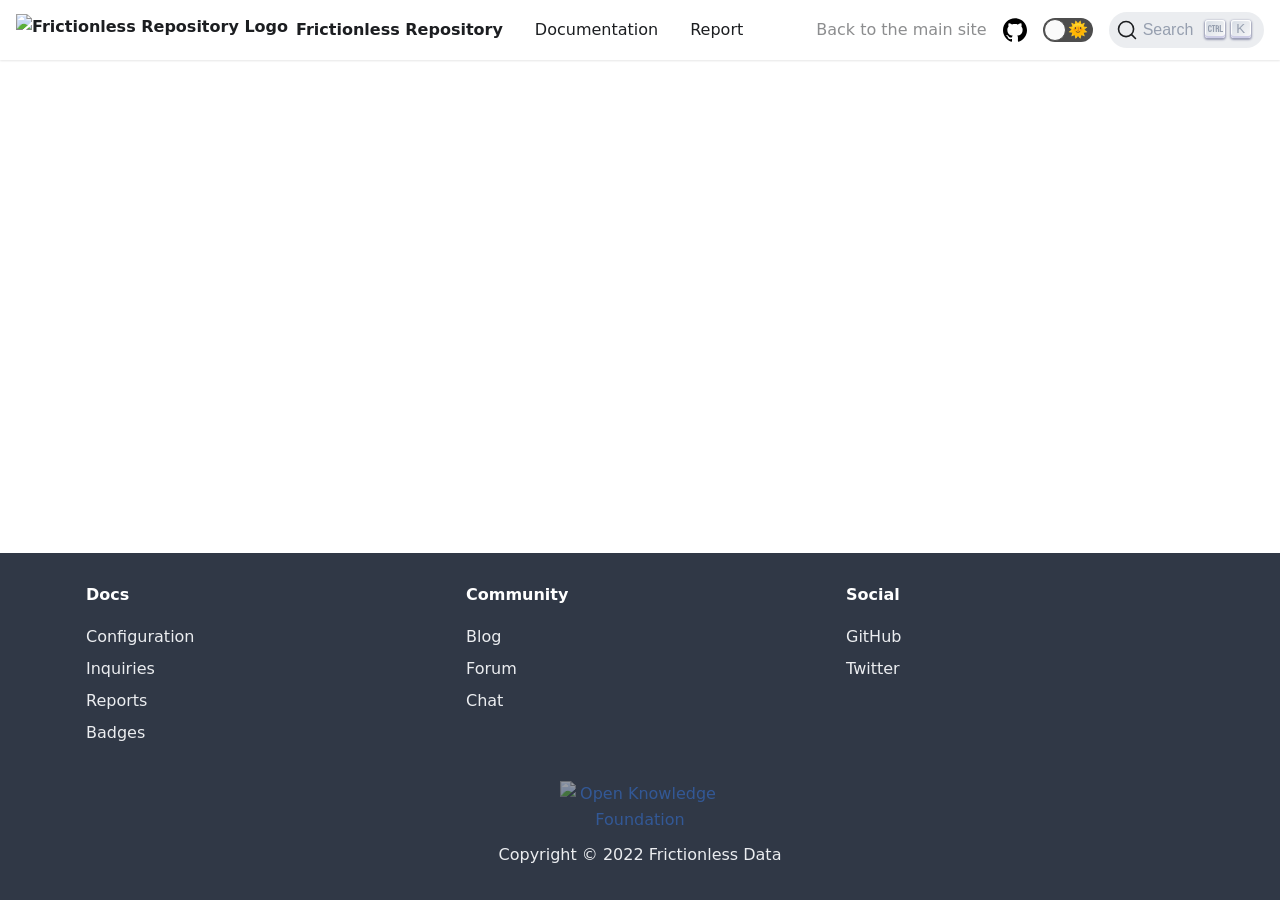
==== feedback/index.html @ dc53f37b "Deploying to site from  @ f4a8faf5091ffe5122a5ea6b5853c8a580663363 🚀" ====
<!doctype html>
<html lang="en" dir="ltr">
<head>
<meta charset="UTF-8">
<meta name="viewport" content="width=device-width,initial-scale=1">
<meta name="generator" content="Docusaurus v2.0.0-alpha.72">
<link rel="alternate" type="application/rss+xml" href="/blog/rss.xml" title="Frictionless Repository Blog RSS Feed">
<link rel="alternate" type="application/atom+xml" href="/blog/atom.xml" title="Frictionless Repository Blog Atom Feed">
<link rel="search" type="application/opensearchdescription+xml" title="Frictionless Repository" href="/opensearch.xml"><title data-react-helmet="true"></title><meta data-react-helmet="true" name="description" content="Docusaurus 2 Feedback page"><meta data-react-helmet="true" property="og:description" content="Docusaurus 2 Feedback page"><meta data-react-helmet="true" property="og:image" content="https://repository.frictionlessdata.io/img/docusaurus.png"><meta data-react-helmet="true" name="twitter:image" content="https://repository.frictionlessdata.io/img/docusaurus.png"><meta data-react-helmet="true" name="twitter:card" content="summary_large_image"><meta data-react-helmet="true" property="og:url" content="https://repository.frictionlessdata.io/feedback/"><meta data-react-helmet="true" name="docsearch:language" content="en"><meta data-react-helmet="true" name="docsearch:docusaurus_tag" content="default"><link data-react-helmet="true" rel="shortcut icon" href="/img/logo.png"><link data-react-helmet="true" rel="canonical" href="https://repository.frictionlessdata.io/feedback/"><link data-react-helmet="true" rel="alternate" href="https://repository.frictionlessdata.io/feedback/" hreflang="en"><link data-react-helmet="true" rel="alternate" href="https://repository.frictionlessdata.io/feedback/" hreflang="x-default"><link data-react-helmet="true" rel="preconnect" href="https://BH4D9OD16A-dsn.algolia.net" crossorigin="anonymous"><link rel="stylesheet" href="/assets/css/styles.a4388055.css">
<link rel="preload" href="/assets/js/styles.81590f58.js" as="script">
<link rel="preload" href="/assets/js/runtime~main.02af3ae9.js" as="script">
<link rel="preload" href="/assets/js/main.503d4400.js" as="script">
<link rel="preload" href="/assets/js/common.3032c76e.js" as="script">
<link rel="preload" href="/assets/js/20.26c7da18.js" as="script">
</head>
<body>
<script>!function(){function t(t){document.documentElement.setAttribute("data-theme",t)}var e=function(){var t=null;try{t=localStorage.getItem("theme")}catch(t){}return t}();t(null!==e?e:"light")}()</script><div id="__docusaurus">
<div><a href="#main" class="skipToContent_OuoZ">Skip to main content</a></div><nav class="navbar navbar--fixed-top navbarHideable_RReh"><div class="navbar__inner"><div class="navbar__items"><button aria-label="Navigation bar toggle" class="navbar__toggle" type="button" tabindex="0"><svg aria-label="Menu" width="30" height="30" viewBox="0 0 30 30" role="img" focusable="false"><title>Menu</title><path stroke="currentColor" stroke-linecap="round" stroke-miterlimit="10" stroke-width="2" d="M4 7h22M4 15h22M4 23h22"></path></svg></button><a class="navbar__brand" href="/"><img src="/img/logo.png" alt="Frictionless Repository Logo" class="themedImage_TMUO themedImage--light_4Vu1 navbar__logo"><img src="/img/logo.png" alt="Frictionless Repository Logo" class="themedImage_TMUO themedImage--dark_uzRr navbar__logo"><strong class="navbar__title">Frictionless Repository</strong></a><a class="navbar__item navbar__link" href="/docs/introduction">Documentation</a><a class="navbar__item navbar__link" href="/report">Report</a></div><div class="navbar__items navbar__items--right"><a href="https://frictionlessdata.io/" target="_blank" rel="noopener noreferrer" class="navbar__item navbar__link header-mainsite-link">Back to the main site</a><a href="https://github.com/frictionlessdata/repository" target="_blank" rel="noopener noreferrer" class="navbar__item navbar__link header-github-link" aria-label="GitHub repository"></a><div class="react-toggle react-toggle--disabled displayOnlyInLargeViewport_cxYs"><div class="react-toggle-track"><div class="react-toggle-track-check"><span class="toggle_iYfV">🌜</span></div><div class="react-toggle-track-x"><span class="toggle_iYfV">🌞</span></div></div><div class="react-toggle-thumb"></div><input type="checkbox" disabled="" aria-label="Dark mode toggle" class="react-toggle-screenreader-only"></div><button type="button" class="DocSearch DocSearch-Button" aria-label="Search"><span class="DocSearch-Button-Container"><svg width="20" height="20" class="DocSearch-Search-Icon" viewBox="0 0 20 20"><path d="M14.386 14.386l4.0877 4.0877-4.0877-4.0877c-2.9418 2.9419-7.7115 2.9419-10.6533 0-2.9419-2.9418-2.9419-7.7115 0-10.6533 2.9418-2.9419 7.7115-2.9419 10.6533 0 2.9419 2.9418 2.9419 7.7115 0 10.6533z" stroke="currentColor" fill="none" fill-rule="evenodd" stroke-linecap="round" stroke-linejoin="round"></path></svg><span class="DocSearch-Button-Placeholder">Search</span></span><span class="DocSearch-Button-Keys"></span></button></div></div><div role="presentation" class="navbar-sidebar__backdrop"></div><div class="navbar-sidebar"><div class="navbar-sidebar__brand"><a class="navbar__brand" href="/"><img src="/img/logo.png" alt="Frictionless Repository Logo" class="themedImage_TMUO themedImage--light_4Vu1 navbar__logo"><img src="/img/logo.png" alt="Frictionless Repository Logo" class="themedImage_TMUO themedImage--dark_uzRr navbar__logo"><strong class="navbar__title">Frictionless Repository</strong></a></div><div class="navbar-sidebar__items"><div class="menu"><ul class="menu__list"><li class="menu__list-item"><a class="menu__link" href="/docs/introduction">Documentation</a></li><li class="menu__list-item"><a class="menu__link" href="/report">Report</a></li><li class="menu__list-item"><a href="https://frictionlessdata.io/" target="_blank" rel="noopener noreferrer" class="menu__link header-mainsite-link">Back to the main site</a></li><li class="menu__list-item"><a href="https://github.com/frictionlessdata/repository" target="_blank" rel="noopener noreferrer" class="menu__link header-github-link" aria-label="GitHub repository"></a></li></ul></div></div></div></nav><div class="main-wrapper"><div class="container margin-vert--xl feedbackBackground_3wf7" data-canny="true"></div></div><footer class="footer footer--dark"><div class="container"><div class="row footer__links"><div class="col footer__col"><h4 class="footer__title">Docs</h4><ul class="footer__items"><li class="footer__item"><a class="footer__link-item" href="/docs/configuration">Configuration</a></li><li class="footer__item"><a class="footer__link-item" href="/docs/inquiries">Inquiries</a></li><li class="footer__item"><a class="footer__link-item" href="/docs/reports">Reports</a></li><li class="footer__item"><a class="footer__link-item" href="/docs/badges">Badges</a></li></ul></div><div class="col footer__col"><h4 class="footer__title">Community</h4><ul class="footer__items"><li class="footer__item"><a href="https://frictionlessdata.io/blog/" target="_blank" rel="noopener noreferrer" class="footer__link-item">Blog</a></li><li class="footer__item"><a href="https://github.com/frictionlessdata/project/discussions" target="_blank" rel="noopener noreferrer" class="footer__link-item">Forum</a></li><li class="footer__item"><a href="https://discordapp.com/invite/Sewv6av" target="_blank" rel="noopener noreferrer" class="footer__link-item">Chat</a></li></ul></div><div class="col footer__col"><h4 class="footer__title">Social</h4><ul class="footer__items"><li class="footer__item"><a href="https://github.com/frictionlessdata/frictionless-py" target="_blank" rel="noopener noreferrer" class="footer__link-item">GitHub</a></li><li class="footer__item"><a href="https://twitter.com/frictionlessd8a" target="_blank" rel="noopener noreferrer" class="footer__link-item">Twitter</a></li></ul></div></div><div class="footer__bottom text--center"><div class="margin-bottom--sm"><a href="https://okfn.org" target="_blank" rel="noopener noreferrer" class="footerLogoLink_SRtH"><img src="https://a.okfn.org/img/oki/landscape-white-468x122.png" alt="Open Knowledge Foundation" class="themedImage_TMUO themedImage--light_4Vu1 footer__logo"><img src="https://a.okfn.org/img/oki/landscape-white-468x122.png" alt="Open Knowledge Foundation" class="themedImage_TMUO themedImage--dark_uzRr footer__logo"></a></div><div class="footer__copyright">Copyright © 2022 Frictionless Data</div></div></div></footer></div>
<script src="/assets/js/styles.81590f58.js"></script>
<script src="/assets/js/runtime~main.02af3ae9.js"></script>
<script src="/assets/js/main.503d4400.js"></script>
<script src="/assets/js/common.3032c76e.js"></script>
<script src="/assets/js/20.26c7da18.js"></script>
</body>
</html>
---- assets/css/styles.a4388055.css ----
.row .col,img{max-width:100%}.markdown li,body{word-wrap:break-word}pre,table{overflow:auto}blockquote,pre{margin:0 0 var(--ifm-spacing-vertical)}.button,.close{-webkit-appearance:none;cursor:pointer}.breadcrumbs__link,.button{transition-timing-function:var(--ifm-transition-timing-default)}.button--outline.button--active,.button--outline:active,.button--outline:hover,:root{--ifm-button-color:var(--ifm-font-color-base-inverse)}.button,.close,.menu__link,.navbar__link{cursor:pointer}.navbar--dark,:root{--ifm-navbar-link-hover-color:var(--ifm-color-primary)}.footer__items,.menu__list,.pills__item{list-style-type:none}.tabs__item,hr,img{box-sizing:content-box}:root,html[data-theme=dark]{--ifm-color-emphasis-500:var(--ifm-color-gray-500)}.react-toggle,html{-webkit-tap-highlight-color:transparent}:root{--ra-admonition-background-color:var(--ifm-alert-background-color);--ra-admonition-border-width:var(--ifm-alert-border-width);--ra-admonition-border-color:var(--ifm-alert-border-color);--ra-admonition-border-radius:var(--ifm-alert-border-radius);--ra-admonition-color:var(--ifm-alert-color);--ra-admonition-padding-vertical:var(--ifm-alert-padding-vertical);--ra-admonition-padding-horizontal:var(--ifm-alert-padding-horizontal);--ra-color-note:var(--ifm-color-secondary);--ra-color-important:var(--ifm-color-info);--ra-color-tip:var(--ifm-color-success);--ra-color-caution:var(--ifm-color-warning);--ra-color-warning:var(--ifm-color-danger);--ra-color-text-dark:var(--ifm-color-gray-900)}.admonition{margin-bottom:1em;--ra-admonition-icon-color:var(--ra-admonition-color)}.admonition:not(.alert){background-color:var(--ra-admonition-background-color);border:var(--ra-admonition-border-width) solid var(--ra-admonition-border-color);border-radius:var(--ra-admonition-border-radius);box-sizing:border-box;color:var(--ra-admonition-color);padding:var(--ra-admonition-padding-vertical) var(--ra-admonition-padding-horizontal);--ra-admonition-background-color:var(--ifm-color-primary)}.container,.row .col{padding:0 var(--ifm-spacing-horizontal);width:100%}.admonition h5{margin-top:0;margin-bottom:8px;text-transform:uppercase}.admonition-icon{display:inline-block;vertical-align:middle;margin-right:.2em}.admonition-icon svg{display:inline-block;width:22px;height:22px;stroke-width:0;fill:var(--ra-admonition-icon-color);stroke:var(--ra-admonition-icon-color)}.admonition-content>:last-child,blockquote>:last-child{margin-bottom:0}.admonition-note{--ra-admonition-color:var(--ra-color-text-dark)}:root{--ifm-dark-value:10%;--ifm-darker-value:15%;--ifm-darkest-value:30%;--ifm-light-value:15%;--ifm-lighter-value:30%;--ifm-lightest-value:50%;--ifm-color-primary:#3578e5;--ifm-color-primary-dark:#306cce;--ifm-color-primary-darker:#2d66c3;--ifm-color-primary-darkest:#2554a0;--ifm-color-primary-light:#538ce9;--ifm-color-primary-lighter:#72a1ed;--ifm-color-primary-lightest:#9abcf2;--ifm-color-secondary:#ebedf0;--ifm-color-secondary-dark:#d4d5d8;--ifm-color-secondary-darker:#c8c9cc;--ifm-color-secondary-darkest:#a4a6a8;--ifm-color-secondary-light:#eef0f2;--ifm-color-secondary-lighter:#f1f2f5;--ifm-color-secondary-lightest:#f5f6f8;--ifm-color-success:#00a400;--ifm-color-success-dark:#009400;--ifm-color-success-darker:#008b00;--ifm-color-success-darkest:#007300;--ifm-color-success-light:#26b226;--ifm-color-success-lighter:#4dbf4d;--ifm-color-success-lightest:#80d280;--ifm-color-info:#54c7ec;--ifm-color-info-dark:#4cb3d4;--ifm-color-info-darker:#47a9c9;--ifm-color-info-darkest:#3b8ba5;--ifm-color-info-light:#6ecfef;--ifm-color-info-lighter:#87d8f2;--ifm-color-info-lightest:#aae3f6;--ifm-color-warning:#ffba00;--ifm-color-warning-dark:#e6a700;--ifm-color-warning-darker:#d99e00;--ifm-color-warning-darkest:#b38200;--ifm-color-warning-light:#ffc426;--ifm-color-warning-lighter:#ffcf4d;--ifm-color-warning-lightest:#ffdd80;--ifm-color-danger:#fa383e;--ifm-color-danger-dark:#e13238;--ifm-color-danger-darker:#d53035;--ifm-color-danger-darkest:#af272b;--ifm-color-danger-light:#fb565b;--ifm-color-danger-lighter:#fb7478;--ifm-color-danger-lightest:#fd9c9f;--ifm-color-white:#fff;--ifm-color-black:#000;--ifm-color-gray-0:var(--ifm-color-white);--ifm-color-gray-100:#f5f6f7;--ifm-color-gray-200:#ebedf0;--ifm-color-gray-300:#dadde1;--ifm-color-gray-400:#ccd0d5;--ifm-color-gray-500:#bec3c9;--ifm-color-gray-600:#8d949e;--ifm-color-gray-700:#606770;--ifm-color-gray-800:#444950;--ifm-color-gray-900:#1c1e21;--ifm-color-gray-1000:var(--ifm-color-black);--ifm-color-emphasis-0:var(--ifm-color-gray-0);--ifm-color-emphasis-100:var(--ifm-color-gray-100);--ifm-color-emphasis-200:var(--ifm-color-gray-200);--ifm-color-emphasis-300:var(--ifm-color-gray-300);--ifm-color-emphasis-400:var(--ifm-color-gray-400);--ifm-color-emphasis-600:var(--ifm-color-gray-600);--ifm-color-emphasis-700:var(--ifm-color-gray-700);--ifm-color-emphasis-800:var(--ifm-color-gray-800);--ifm-color-emphasis-900:var(--ifm-color-gray-900);--ifm-color-emphasis-1000:var(--ifm-color-gray-1000);--ifm-color-content:var(--ifm-color-emphasis-900);--ifm-color-content-inverse:var(--ifm-color-emphasis-0);--ifm-color-content-secondary:#606770;--ifm-background-color:transparent;--ifm-background-surface-color:var(--ifm-color-content-inverse);--ifm-global-border-width:1px;--ifm-global-radius:0.4rem;--ifm-hover-overlay:rgba(0,0,0,0.05);--ifm-font-color-base:var(--ifm-color-content);--ifm-font-color-base-inverse:var(--ifm-color-content-inverse);--ifm-font-color-secondary:var(--ifm-color-content-secondary);--ifm-font-family-base:system-ui,-apple-system,Segoe UI,Roboto,Ubuntu,Cantarell,Noto Sans,sans-serif,BlinkMacSystemFont,"Segoe UI",Helvetica,Arial,sans-serif,"Apple Color Emoji","Segoe UI Emoji","Segoe UI Symbol";--ifm-font-family-monospace:SFMono-Regular,Menlo,Monaco,Consolas,"Liberation Mono","Courier New",monospace;--ifm-font-size-base:100%;--ifm-font-weight-light:300;--ifm-font-weight-normal:400;--ifm-font-weight-semibold:500;--ifm-font-weight-bold:700;--ifm-font-weight-base:var(--ifm-font-weight-normal);--ifm-line-height-base:1.65;--ifm-global-spacing:1rem;--ifm-spacing-vertical:var(--ifm-global-spacing);--ifm-spacing-horizontal:var(--ifm-global-spacing);--ifm-transition-fast:200ms;--ifm-transition-slow:400ms;--ifm-transition-timing-default:cubic-bezier(0.08,0.52,0.52,1);--ifm-global-shadow-lw:0 1px 2px 0 rgba(0,0,0,0.1);--ifm-global-shadow-md:0 5px 40px rgba(0,0,0,0.2);--ifm-global-shadow-tl:0 12px 28px 0 rgba(0,0,0,0.2),0 2px 4px 0 rgba(0,0,0,0.1);--ifm-z-index-dropdown:3;--ifm-z-index-fixed:4;--ifm-z-index-overlay:6;--ifm-container-width:1140px;--ifm-container-width-xl:1320px;--ifm-code-background:var(--ifm-color-emphasis-200);--ifm-code-border-radius:var(--ifm-global-radius);--ifm-code-color:var(--ifm-color-emphasis-900);--ifm-code-font-size:90%;--ifm-code-padding-horizontal:0.4rem;--ifm-code-padding-vertical:0.2rem;--ifm-pre-background:var(--ifm-color-emphasis-100);--ifm-pre-border-radius:var(--ifm-code-border-radius);--ifm-pre-color:inherit;--ifm-pre-line-height:1.45;--ifm-pre-padding:1rem;--ifm-heading-color:inherit;--ifm-heading-margin-top:0;--ifm-heading-margin-bottom:var(--ifm-spacing-vertical);--ifm-heading-font-family:inherit;--ifm-heading-font-weight:var(--ifm-font-weight-bold);--ifm-heading-line-height:1.25;--ifm-h1-font-size:2rem;--ifm-h2-font-size:1.5rem;--ifm-h3-font-size:1.25rem;--ifm-h4-font-size:1rem;--ifm-h5-font-size:0.875rem;--ifm-h6-font-size:0.85rem;--ifm-image-alignment-padding:1.25rem;--ifm-leading-desktop:1.25;--ifm-leading:calc(var(--ifm-leading-desktop)*1rem);--ifm-list-left-padding:2rem;--ifm-list-margin:1rem;--ifm-list-item-margin:0.25rem;--ifm-list-paragraph-margin:1rem;--ifm-table-cell-padding:0.75rem;--ifm-table-background:transparent;--ifm-table-stripe-background:var(--ifm-color-emphasis-100);--ifm-table-border-width:1px;--ifm-table-border-color:var(--ifm-color-emphasis-300);--ifm-table-head-background:inherit;--ifm-table-head-color:inherit;--ifm-table-head-font-weight:var(--ifm-font-weight-bold);--ifm-table-cell-color:inherit;--ifm-link-color:var(--ifm-color-primary);--ifm-link-decoration:none;--ifm-link-hover-color:var(--ifm-link-color);--ifm-link-hover-decoration:underline;--ifm-paragraph-margin-bottom:var(--ifm-leading);--ifm-blockquote-color:#6a737d;--ifm-blockquote-font-size:var(--ifm-font-size-base);--ifm-blockquote-padding-horizontal:1rem;--ifm-blockquote-padding-vertical:1rem;--ifm-hr-border-color:var(--ifm-color-emphasis-500);--ifm-hr-border-width:1px;--ifm-hr-margin-vertical:1.5rem;--ifm-alert-background-color:inherit;--ifm-alert-border-color:inherit;--ifm-alert-border-radius:var(--ifm-global-radius);--ifm-alert-border-width:var(--ifm-global-border-width);--ifm-alert-color:var(--ifm-font-color-base-inverse);--ifm-alert-padding-horizontal:var(--ifm-spacing-horizontal);--ifm-alert-padding-vertical:var(--ifm-spacing-vertical);--ifm-avatar-intro-margin:1rem;--ifm-avatar-intro-alignment:inherit;--ifm-avatar-photo-size-sm:2rem;--ifm-avatar-photo-size-md:3rem;--ifm-avatar-photo-size-lg:4rem;--ifm-avatar-photo-size-xl:6rem;--ifm-badge-background-color:inherit;--ifm-badge-border-color:inherit;--ifm-badge-border-radius:var(--ifm-global-radius);--ifm-badge-border-width:var(--ifm-global-border-width);--ifm-badge-color:var(--ifm-color-white);--ifm-badge-padding-horizontal:calc(var(--ifm-spacing-horizontal)*0.5);--ifm-badge-padding-vertical:calc(var(--ifm-spacing-vertical)*0.25);--ifm-breadcrumb-border-radius:1.5rem;--ifm-breadcrumb-spacing:0.0625rem;--ifm-breadcrumb-color-active:var(--ifm-color-primary);--ifm-breadcrumb-item-background-active:var(--ifm-hover-overlay);--ifm-breadcrumb-padding-horizontal:1rem;--ifm-breadcrumb-padding-vertical:0.5rem;--ifm-breadcrumb-size-multiplier:1;--ifm-breadcrumb-separator:url('data:image/svg+xml;utf8,<svg xmlns="http://www.w3.org/2000/svg" x="0px" y="0px" viewBox="0 0 256 256"><g><g><polygon points="79.093,0 48.907,30.187 146.72,128 48.907,225.813 79.093,256 207.093,128"/></g></g><g></g><g></g><g></g><g></g><g></g><g></g><g></g><g></g><g></g><g></g><g></g><g></g><g></g><g></g><g></g></svg>');--ifm-breadcrumb-separator-filter:none;--ifm-breadcrumb-separator-size:0.5rem;--ifm-breadcrumb-separator-size-multiplier:1.25;--ifm-button-background-color:inherit;--ifm-button-border-color:var(--ifm-button-background-color);--ifm-button-border-width:var(--ifm-global-border-width);--ifm-button-font-weight:var(--ifm-font-weight-bold);--ifm-button-padding-horizontal:1.5rem;--ifm-button-padding-vertical:0.375rem;--ifm-button-size-multiplier:1;--ifm-button-transition-duration:var(--ifm-transition-fast);--ifm-button-border-radius:calc(var(--ifm-global-radius)*var(--ifm-button-size-multiplier));--ifm-button-group-margin:2px;--ifm-card-background-color:var(--ifm-background-surface-color);--ifm-card-border-radius:calc(var(--ifm-global-radius)*2);--ifm-card-horizontal-spacing:var(--ifm-global-spacing);--ifm-card-vertical-spacing:var(--ifm-global-spacing);--ifm-toc-border-color:var(--ifm-color-emphasis-300);--ifm-toc-link-color:var(--ifm-color-content-secondary);--ifm-toc-padding-vertical:0.5rem;--ifm-toc-padding-horizontal:0.5rem;--ifm-dropdown-background-color:var(--ifm-background-surface-color);--ifm-dropdown-font-weight:var(--ifm-font-weight-semibold);--ifm-dropdown-link-color:var(--ifm-font-color-base);--ifm-dropdown-hover-background-color:var(--ifm-hover-overlay);--ifm-footer-background-color:var(--ifm-color-emphasis-100);--ifm-footer-color:inherit;--ifm-footer-link-color:var(--ifm-color-emphasis-700);--ifm-footer-link-hover-color:var(--ifm-color-primary);--ifm-footer-link-horizontal-spacing:0.5rem;--ifm-footer-padding-horizontal:calc(var(--ifm-spacing-horizontal)*2);--ifm-footer-padding-vertical:calc(var(--ifm-spacing-vertical)*2);--ifm-footer-title-color:inherit;--ifm-hero-background-color:var(--ifm-background-surface-color);--ifm-hero-text-color:var(--ifm-color-emphasis-800);--ifm-menu-color:var(--ifm-color-emphasis-700);--ifm-menu-color-active:var(--ifm-color-primary);--ifm-menu-color-background-active:var(--ifm-hover-overlay);--ifm-menu-color-background-hover:var(--ifm-hover-overlay);--ifm-menu-link-padding-horizontal:1rem;--ifm-menu-link-padding-vertical:0.375rem;--ifm-menu-link-sublist-icon:url('data:image/svg+xml;utf8,<svg xmlns="http://www.w3.org/2000/svg" width="16px" height="16px" viewBox="0 0 24 24"><path fill="rgba(0,0,0,0.5)" d="M7.41 15.41L12 10.83l4.59 4.58L18 14l-6-6-6 6z"></path></svg>');--ifm-menu-link-sublist-icon-filter:none;--ifm-navbar-background-color:var(--ifm-background-surface-color);--ifm-navbar-height:3.75rem;--ifm-navbar-item-padding-horizontal:1rem;--ifm-navbar-item-padding-vertical:0.25rem;--ifm-navbar-link-color:var(--ifm-font-color-base);--ifm-navbar-link-active-color:var(--ifm-link-color);--ifm-navbar-padding-horizontal:var(--ifm-spacing-horizontal);--ifm-navbar-padding-vertical:calc(var(--ifm-spacing-vertical)*0.5);--ifm-navbar-shadow:var(--ifm-global-shadow-lw);--ifm-navbar-search-input-background-color:var(--ifm-color-emphasis-200);--ifm-navbar-search-input-color:var(--ifm-color-emphasis-800);--ifm-navbar-search-input-placeholder-color:var(--ifm-color-emphasis-500);--ifm-navbar-search-input-icon:url('data:image/svg+xml;utf8,<svg fill="currentColor" xmlns="http://www.w3.org/2000/svg" viewBox="0 0 16 16" height="16px" width="16px"><path d="M6.02945,10.20327a4.17382,4.17382,0,1,1,4.17382-4.17382A4.15609,4.15609,0,0,1,6.02945,10.20327Zm9.69195,4.2199L10.8989,9.59979A5.88021,5.88021,0,0,0,12.058,6.02856,6.00467,6.00467,0,1,0,9.59979,10.8989l4.82338,4.82338a.89729.89729,0,0,0,1.29912,0,.89749.89749,0,0,0-.00087-1.29909Z" /></svg>');--ifm-navbar-sidebar-width:80vw;--ifm-pagination-border-radius:calc(var(--ifm-global-radius)*var(--ifm-pagination-size-multiplier));--ifm-pagination-color-active:var(--ifm-color-primary);--ifm-pagination-font-size:1rem;--ifm-pagination-item-active-background:var(--ifm-hover-overlay);--ifm-pagination-page-spacing:0.0625rem;--ifm-pagination-padding-horizontal:calc(var(--ifm-spacing-horizontal)*1);--ifm-pagination-padding-vertical:calc(var(--ifm-spacing-vertical)*0.25);--ifm-pagination-size-multiplier:1;--ifm-pagination-nav-border-radius:var(--ifm-global-radius);--ifm-pagination-nav-color-hover:var(--ifm-color-primary);--ifm-pills-color-active:var(--ifm-color-primary);--ifm-pills-color-background-active:var(--ifm-hover-overlay);--ifm-pills-spacing:0.0625rem;--ifm-tabs-color:var(--ifm-font-color-secondary);--ifm-tabs-color-active:var(--ifm-color-primary);--ifm-tabs-padding-horizontal:1rem;--ifm-tabs-padding-vertical:1rem;--ifm-tabs-spacing:0.0625rem;--ifm-scrollbar-size:7px;--ifm-scrollbar-track-background-color:#f1f1f1;--ifm-scrollbar-thumb-background-color:#888;--ifm-scrollbar-thumb-hover-background-color:#555;--docusaurus-announcement-bar-height:auto;--collapse-button-bg-color-dark:#2e333a;--doc-sidebar-width:300px;--docsearch-primary-color:#5468ff;--docsearch-text-color:#1c1e21;--docsearch-spacing:12px;--docsearch-icon-stroke-width:1.4;--docsearch-highlight-color:var(--docsearch-primary-color);--docsearch-muted-color:#969faf;--docsearch-container-background:rgba(101,108,133,0.8);--docsearch-logo-color:#5468ff;--docsearch-modal-width:560px;--docsearch-modal-height:600px;--docsearch-modal-background:#f5f6f7;--docsearch-modal-shadow:inset 1px 1px 0 0 hsla(0,0%,100%,0.5),0 3px 8px 0 #555a64;--docsearch-searchbox-height:56px;--docsearch-searchbox-background:#ebedf0;--docsearch-searchbox-focus-background:#fff;--docsearch-searchbox-shadow:inset 0 0 0 2px var(--docsearch-primary-color);--docsearch-hit-height:56px;--docsearch-hit-color:#444950;--docsearch-hit-active-color:#fff;--docsearch-hit-background:#fff;--docsearch-hit-shadow:0 1px 3px 0 #d4d9e1;--docsearch-key-gradient:linear-gradient(-225deg,#d5dbe4,#f8f8f8);--docsearch-key-shadow:inset 0 -2px 0 0 #cdcde6,inset 0 0 1px 1px #fff,0 1px 2px 1px rgba(30,35,90,0.4);--docsearch-footer-height:44px;--docsearch-footer-background:#fff;--docsearch-footer-shadow:0 -1px 0 0 #e0e3e8,0 -3px 6px 0 rgba(69,98,155,0.12);--docsearch-primary-color:var(--ifm-color-primary);--docsearch-text-color:var(--ifm-font-color-base)}.badge--danger,.badge--info,.badge--primary,.badge--secondary,.badge--success,.badge--warning{--ifm-badge-border-color:var(--ifm-badge-background-color)}.button--link,.button--outline{--ifm-button-background-color:transparent}.navbar--dark,.navbar--primary{--ifm-navbar-search-input-background-color:hsla(0,0%,100%,0.1);--ifm-navbar-search-input-placeholder-color:hsla(0,0%,100%,0.5)}*{box-sizing:border-box}html{background-color:var(--ifm-background-color);color:var(--ifm-font-color-base);font:var(--ifm-font-size-base)/var(--ifm-line-height-base) var(--ifm-font-family-base);-webkit-font-smoothing:antialiased;text-rendering:optimizelegibility;-ms-text-size-adjust:100%;-webkit-text-size-adjust:100%}body{margin:0;transition:var(--ifm-transition-fast) ease color}.container{margin:0 auto;max-width:var(--ifm-container-width)}.padding-bottom--none,.padding-vert--none{padding-bottom:0!important}.padding-top--none,.padding-vert--none{padding-top:0!important}.padding-horiz--none,.padding-left--none{padding-left:0!important}.padding-horiz--none,.padding-right--none{padding-right:0!important}.container--fluid{max-width:inherit}.row{display:flex;flex-direction:row;flex-wrap:wrap;margin:0 calc(var(--ifm-spacing-horizontal)*-1)}.margin-bottom--none,.margin-vert--none,.markdown>:last-child{margin-bottom:0!important}.margin-top--none,.margin-vert--none,.markdown>:first-child{margin-top:0!important}.row .col{--ifm-col-width:100%;flex:1 0;margin-left:0}.row .col.col--1,.row .col.col--2,.row .col.col--3,.row .col[class*=col--]{flex:0 0 var(--ifm-col-width);max-width:var(--ifm-col-width)}.row .col.col--1{--ifm-col-width:8.33333%}.row .col.col--offset-1{margin-left:8.33333%}.row .col.col--2{--ifm-col-width:16.66667%}.row .col.col--offset-2{margin-left:16.66667%}.row .col.col--3{--ifm-col-width:25%}.row .col.col--offset-3{margin-left:25%}.row .col.col--4{--ifm-col-width:33.33333%;flex:0 0 var(--ifm-col-width);max-width:var(--ifm-col-width)}.row .col.col--offset-4{margin-left:33.33333%}.row .col.col--5{--ifm-col-width:41.66667%;flex:0 0 var(--ifm-col-width);max-width:var(--ifm-col-width)}.row .col.col--6,.row .col.col--7{flex:0 0 var(--ifm-col-width);max-width:var(--ifm-col-width)}.row .col.col--offset-5{margin-left:41.66667%}.row .col.col--6{--ifm-col-width:50%}.row .col.col--offset-6{margin-left:50%}.row .col.col--7{--ifm-col-width:58.33333%}.row .col.col--offset-7{margin-left:58.33333%}.row .col.col--8{--ifm-col-width:66.66667%;flex:0 0 var(--ifm-col-width);max-width:var(--ifm-col-width)}.row .col.col--offset-8{margin-left:66.66667%}.row .col.col--9{--ifm-col-width:75%;flex:0 0 var(--ifm-col-width);max-width:var(--ifm-col-width)}.row .col.col--10,.row .col.col--11{flex:0 0 var(--ifm-col-width);max-width:var(--ifm-col-width)}.row .col.col--offset-9{margin-left:75%}.row .col.col--10{--ifm-col-width:83.33333%}.row .col.col--offset-10{margin-left:83.33333%}.row .col.col--11{--ifm-col-width:91.66667%}.row .col.col--offset-11{margin-left:91.66667%}.row .col.col--12{--ifm-col-width:100%;flex:0 0 var(--ifm-col-width);max-width:var(--ifm-col-width)}.row .col.col--offset-12{margin-left:100%}.row--no-gutters{margin-left:0;margin-right:0}.margin-horiz--none,.margin-left--none{margin-left:0!important}.margin-horiz--none,.margin-right--none{margin-right:0!important}.row--no-gutters>.col{padding-left:0;padding-right:0}.row--align-top{align-items:flex-start}.row--align-bottom{align-items:flex-end}.row--align-center{align-items:center}.row--align-stretch{align-items:stretch}.row--align-baseline{align-items:baseline}.margin--none{margin:0!important}.margin-bottom--xs,.margin-vert--xs{margin-bottom:.25rem!important}.margin-top--xs,.margin-vert--xs{margin-top:.25rem!important}.margin-horiz--xs,.margin-left--xs{margin-left:.25rem!important}.margin-horiz--xs,.margin-right--xs{margin-right:.25rem!important}.margin--xs{margin:.25rem!important}.margin-bottom--sm,.margin-vert--sm{margin-bottom:.5rem!important}.margin-top--sm,.margin-vert--sm{margin-top:.5rem!important}.margin-horiz--sm,.margin-left--sm{margin-left:.5rem!important}.margin-horiz--sm,.margin-right--sm{margin-right:.5rem!important}.margin--sm{margin:.5rem!important}.margin-bottom--md,.margin-vert--md{margin-bottom:1rem!important}.margin-top--md,.margin-vert--md{margin-top:1rem!important}.margin-horiz--md,.margin-left--md{margin-left:1rem!important}.margin-horiz--md,.margin-right--md{margin-right:1rem!important}.margin--md{margin:1rem!important}.margin-bottom--lg,.margin-vert--lg{margin-bottom:2rem!important}.margin-top--lg,.margin-vert--lg{margin-top:2rem!important}.margin-horiz--lg,.margin-left--lg{margin-left:2rem!important}.margin-horiz--lg,.margin-right--lg{margin-right:2rem!important}.margin--lg{margin:2rem!important}.margin-bottom--xl,.margin-vert--xl{margin-bottom:5rem!important}.margin-top--xl,.margin-vert--xl{margin-top:5rem!important}.margin-horiz--xl,.margin-left--xl{margin-left:5rem!important}.margin-horiz--xl,.margin-right--xl{margin-right:5rem!important}.margin--xl{margin:5rem!important}.padding--none{padding:0!important}.padding-bottom--xs,.padding-vert--xs{padding-bottom:.25rem!important}.padding-top--xs,.padding-vert--xs{padding-top:.25rem!important}.padding-horiz--xs,.padding-left--xs{padding-left:.25rem!important}.padding-horiz--xs,.padding-right--xs{padding-right:.25rem!important}.padding--xs{padding:.25rem!important}.padding-bottom--sm,.padding-vert--sm{padding-bottom:.5rem!important}.padding-top--sm,.padding-vert--sm{padding-top:.5rem!important}.padding-horiz--sm,.padding-left--sm{padding-left:.5rem!important}.padding-horiz--sm,.padding-right--sm{padding-right:.5rem!important}.padding--sm{padding:.5rem!important}.padding-bottom--md,.padding-vert--md{padding-bottom:1rem!important}.padding-top--md,.padding-vert--md{padding-top:1rem!important}.padding-horiz--md,.padding-left--md{padding-left:1rem!important}.padding-horiz--md,.padding-right--md{padding-right:1rem!important}.padding--md{padding:1rem!important}.padding-bottom--lg,.padding-vert--lg{padding-bottom:2rem!important}.padding-top--lg,.padding-vert--lg{padding-top:2rem!important}.padding-horiz--lg,.padding-left--lg{padding-left:2rem!important}.padding-horiz--lg,.padding-right--lg{padding-right:2rem!important}.padding--lg{padding:2rem!important}.padding-bottom--xl,.padding-vert--xl{padding-bottom:5rem!important}.padding-top--xl,.padding-vert--xl{padding-top:5rem!important}.padding-horiz--xl,.padding-left--xl{padding-left:5rem!important}.padding-horiz--xl,.padding-right--xl{padding-right:5rem!important}.padding--xl{padding:5rem!important}code{background-color:var(--ifm-code-background);border-radius:var(--ifm-code-border-radius);color:var(--ifm-code-color);font-family:var(--ifm-font-family-monospace);font-size:var(--ifm-code-font-size);padding:var(--ifm-code-padding-vertical) var(--ifm-code-padding-horizontal)}a code{color:inherit}pre{background-color:var(--ifm-pre-background);border-radius:var(--ifm-pre-border-radius);color:var(--ifm-pre-color);font:var(--ifm-code-font-size)/var(--ifm-pre-line-height) var(--ifm-font-family-monospace);padding:var(--ifm-pre-padding)}pre,pre code{word-wrap:normal}pre code{background-color:transparent;display:inline;font-size:100%;line-height:inherit;padding:0;white-space:pre;word-break:normal}kbd{background-color:var(--ifm-color-emphasis-0);border:1px solid var(--ifm-color-emphasis-400);border-radius:.2rem;box-shadow:inset 0 -1px 0 var(--ifm-color-emphasis-400);color:var(--ifm-color-emphasis-800);font:80% var(--ifm-font-family-monospace);padding:.15rem .3rem}h1,h2,h3,h4,h5,h6{color:var(--ifm-heading-color);font-weight:var(--ifm-heading-font-weight);line-height:var(--ifm-heading-line-height);margin:var(--ifm-heading-margin-top) 0 var(--ifm-heading-margin-bottom) 0}.badge,strong{font-weight:var(--ifm-font-weight-bold)}h1{font-size:var(--ifm-h1-font-size)}.searchResultItemHeading_Ydj3,h2{font-size:var(--ifm-h2-font-size)}h3{font-size:var(--ifm-h3-font-size)}h4{font-size:var(--ifm-h4-font-size)}h5{font-size:var(--ifm-h5-font-size)}h6{font-size:var(--ifm-h6-font-size)}img{border-style:none}img[align=right]{padding-left:var(--image-alignment-padding)}img[align=left]{padding-right:var(--image-alignment-padding)}.markdown{--ifm-h1-vertical-rhythm-top:3;--ifm-h2-vertical-rhythm-top:2;--ifm-h3-vertical-rhythm-top:1.5;--ifm-heading-vertical-rhythm-top:1.25;--ifm-h1-vertical-rhythm-bottom:1.25;--ifm-heading-vertical-rhythm-bottom:1}.markdown:after,.markdown:before,hr:after,hr:before{content:"";display:table}.markdown:after,hr:after{clear:both}.markdown>h1{--ifm-h1-font-size:3rem;margin-bottom:calc(var(--ifm-h1-vertical-rhythm-bottom)*var(--ifm-leading));margin-top:calc(var(--ifm-h1-vertical-rhythm-top)*var(--ifm-leading))}.markdown>h2,.markdown>h3,.markdown>h4,.markdown>h5,.markdown>h6{margin-bottom:calc(var(--ifm-heading-vertical-rhythm-bottom)*var(--ifm-leading))}.markdown>h2{--ifm-h2-font-size:2rem;margin-top:calc(var(--ifm-h2-vertical-rhythm-top)*var(--ifm-leading))}.markdown>h3{--ifm-h3-font-size:1.5rem;margin-top:calc(var(--ifm-h3-vertical-rhythm-top)*var(--ifm-leading))}.markdown>h4,.markdown>h5,.markdown>h6{margin-top:calc(var(--ifm-heading-vertical-rhythm-top)*var(--ifm-leading))}.codeBlockContainer_J\+bg,.markdown>p,.markdown>pre,.markdown>ul,.playgroundContainer_0Vwn{margin-bottom:var(--ifm-leading)}.markdown li>p{margin-top:var(--ifm-list-paragraph-margin)}.markdown li+li{margin-top:var(--ifm-list-item-margin)}ol,ul{margin:0 0 var(--ifm-list-margin);padding-left:var(--ifm-list-left-padding)}ol ol,ul ol{list-style-type:lower-roman}.avatar__name,ol ol,ol ul,ul ol,ul ul{margin:0}ol ol ol,ol ul ol,ul ol ol,ul ul ol{list-style-type:lower-alpha}table{border-collapse:collapse;display:block;margin-bottom:var(--ifm-spacing-vertical);width:100%}.avatar__photo,.card,hr{overflow:hidden}table tr{background-color:var(--ifm-table-background);border-top:var(--ifm-table-border-width) solid var(--ifm-table-border-color)}table tr:nth-child(2n){background-color:var(--ifm-table-stripe-background)}table td,table th{border:var(--ifm-table-border-width) solid var(--ifm-table-border-color);padding:var(--ifm-table-cell-padding)}table th{background-color:var(--ifm-table-head-background);color:var(--ifm-table-head-color);font-weight:var(--ifm-table-head-font-weight)}table td{color:var(--ifm-table-cell-color)}a{color:var(--ifm-link-color);text-decoration:var(--ifm-link-decoration);transition:color var(--ifm-transition-fast) var(--ifm-transition-timing-default)}a:hover{color:var(--ifm-link-hover-color);text-decoration:var(--ifm-link-hover-decoration)}.alert,.alert a{color:var(--ifm-alert-color)}.breadcrumbs__link:hover,a:not([href]){text-decoration:none}p{margin:0 0 var(--ifm-paragraph-margin-bottom)}blockquote{border-left:6px solid var(--ifm-color-emphasis-300);color:var(--ifm-blockquote-color);font-size:var(--ifm-blockquote-font-size);padding:var(--ifm-blockquote-padding-vertical) var(--ifm-blockquote-padding-horizontal)}blockquote>:first-child{margin-top:0}hr{border:var(--ifm-hr-border-width) solid var(--ifm-hr-border-color);margin:var(--ifm-hr-margin-vertical) 0}.alert{background-color:var(--ifm-alert-background-color);border-radius:var(--ifm-alert-border-radius);border:var(--ifm-alert-border-width) solid var(--ifm-alert-border-color);padding:var(--ifm-alert-padding-vertical) var(--ifm-alert-padding-horizontal)}.alert--primary{--ifm-alert-background-color:var(--ifm-color-primary);--ifm-alert-border-color:var(--ifm-color-primary)}.alert--secondary{--ifm-alert-background-color:var(--ifm-color-secondary);--ifm-alert-border-color:var(--ifm-color-secondary);--ifm-alert-color:var(--ifm-color-gray-900)}.alert--success{--ifm-alert-background-color:var(--ifm-color-success);--ifm-alert-border-color:var(--ifm-color-success)}.alert--info{--ifm-alert-background-color:var(--ifm-color-info);--ifm-alert-border-color:var(--ifm-color-info)}.alert--warning{--ifm-alert-background-color:var(--ifm-color-warning);--ifm-alert-border-color:var(--ifm-color-warning)}.alert--danger{--ifm-alert-background-color:var(--ifm-color-danger);--ifm-alert-border-color:var(--ifm-color-danger)}.alert a{text-decoration:underline}.alert .close{margin-right:calc(var(--ifm-alert-padding-horizontal)*-1);margin-top:calc(var(--ifm-alert-padding-vertical)*-1)}.avatar,.navbar,.navbar>.container,.navbar>.container-fluid{display:flex}.avatar__photo-link{display:block}.avatar__photo{border-radius:50%;height:var(--ifm-avatar-photo-size-md);width:var(--ifm-avatar-photo-size-md)}.avatar__photo--sm{height:var(--ifm-avatar-photo-size-sm);width:var(--ifm-avatar-photo-size-sm)}.avatar__photo--lg{height:var(--ifm-avatar-photo-size-lg);width:var(--ifm-avatar-photo-size-lg)}.avatar__photo--xl{height:var(--ifm-avatar-photo-size-xl);width:var(--ifm-avatar-photo-size-xl)}.avatar__photo+.avatar__intro{margin-left:var(--ifm-avatar-intro-margin)}.avatar__intro{display:flex;flex:1 1;flex-direction:column;justify-content:center;text-align:var(--ifm-avatar-intro-alignment)}.badge,.breadcrumbs__item,.breadcrumbs__link,.button,.dropdown>.navbar__link:after,.menu__link--sublist:after{display:inline-block}.avatar__subtitle{margin-top:.25rem}.avatar--vertical{--ifm-avatar-intro-alignment:center;--ifm-avatar-intro-margin:0.5rem;align-items:center;flex-direction:column}.avatar--vertical .avatar__intro{margin-left:0}.badge{background-color:var(--ifm-badge-background-color);border:var(--ifm-badge-border-width) solid var(--ifm-badge-border-color);border-radius:var(--ifm-badge-border-radius);color:var(--ifm-badge-color);font-size:75%;line-height:1;padding:var(--ifm-badge-padding-vertical) var(--ifm-badge-padding-horizontal);vertical-align:baseline}.badge--primary{--ifm-badge-background-color:var(--ifm-color-primary)}.badge--secondary{--ifm-badge-background-color:var(--ifm-color-secondary);color:var(--ifm-color-black)}.breadcrumbs__link,.button.button--secondary.button--outline:not(.button--active):not(:hover){color:var(--ifm-font-color-base)}.badge--success{--ifm-badge-background-color:var(--ifm-color-success)}.badge--info{--ifm-badge-background-color:var(--ifm-color-info)}.badge--warning{--ifm-badge-background-color:var(--ifm-color-warning)}.badge--danger{--ifm-badge-background-color:var(--ifm-color-danger)}.breadcrumbs{margin-bottom:0;padding-left:0}.breadcrumbs__item:not(:first-child){margin-left:var(--ifm-breadcrumb-spacing)}.breadcrumbs__item:not(:last-child){margin-right:var(--ifm-breadcrumb-spacing)}.breadcrumbs__item:not(:last-child):after{background:var(--ifm-breadcrumb-separator) 50%;content:" ";display:inline-block;-webkit-filter:var(--ifm-breadcrumb-separator-filter);filter:var(--ifm-breadcrumb-separator-filter);height:calc(var(--ifm-breadcrumb-separator-size)*var(--ifm-breadcrumb-size-multiplier)*var(--ifm-breadcrumb-separator-size-multiplier));margin:0 .5rem;opacity:.5;width:calc(var(--ifm-breadcrumb-separator-size)*var(--ifm-breadcrumb-size-multiplier)*var(--ifm-breadcrumb-separator-size-multiplier))}.breadcrumbs__item--active .breadcrumbs__link{color:var(--ifm-breadcrumb-color-active)}.breadcrumbs__item--active .breadcrumbs__link,.breadcrumbs__item:not(.breadcrumbs__item--active):hover .breadcrumbs__link{background:var(--ifm-breadcrumb-item-background-active)}.breadcrumbs__link{border-radius:var(--ifm-breadcrumb-border-radius);font-size:calc(1rem*var(--ifm-breadcrumb-size-multiplier));padding:calc(var(--ifm-breadcrumb-padding-vertical)*var(--ifm-breadcrumb-size-multiplier)) calc(var(--ifm-breadcrumb-padding-horizontal)*var(--ifm-breadcrumb-size-multiplier));transition-property:background,color;transition-duration:var(--ifm-transition-fast)}.breadcrumbs--sm{--ifm-breadcrumb-size-multiplier:0.8}.breadcrumbs--lg{--ifm-breadcrumb-size-multiplier:1.2}.button{appearance:none;background-color:var(--ifm-button-background-color);border-radius:var(--ifm-button-border-radius);border:var(--ifm-button-border-width) solid var(--ifm-button-border-color);font-size:calc(0.875rem*var(--ifm-button-size-multiplier));font-weight:var(--ifm-button-font-weight);line-height:1.5;padding:calc(var(--ifm-button-padding-vertical)*var(--ifm-button-size-multiplier)) calc(var(--ifm-button-padding-horizontal)*var(--ifm-button-size-multiplier));text-align:center;-webkit-user-select:none;-ms-user-select:none;user-select:none;vertical-align:middle;white-space:nowrap;transition-property:color,background,border-color;transition-duration:var(--ifm-button-transition-duration)}.copyButton_M3SB,.react-toggle{-webkit-user-select:none;-ms-user-select:none}.button,.button:hover{color:var(--ifm-button-color);text-decoration:none}.button--outline{--ifm-button-color:var(--ifm-button-border-color)}.button--outline:hover{--ifm-button-background-color:var(--ifm-button-border-color)}.button--link{--ifm-button-border-color:transparent;color:var(--ifm-link-color);text-decoration:var(--ifm-link-decoration)}.button--link.button--active,.button--link:active,.button--link:hover{color:var(--ifm-link-hover-color);text-decoration:var(--ifm-link-hover-decoration)}.button.disabled,.button:disabled,.button[disabled]{opacity:.65;pointer-events:none}.button--sm{--ifm-button-size-multiplier:0.8}.button--lg{--ifm-button-size-multiplier:1.35}.button--block{display:block;width:100%}.button.button--secondary{color:var(--ifm-color-gray-900)}.button--primary{--ifm-button-border-color:var(--ifm-color-primary)}.button--primary:not(.button--outline){--ifm-button-background-color:var(--ifm-color-primary)}.button--primary:not(.button--outline):hover{--ifm-button-background-color:var(--ifm-color-primary-dark);--ifm-button-border-color:var(--ifm-color-primary-dark)}.button--primary.button--active,.button--primary:active{--ifm-button-border-color:var(--ifm-color-primary-darker);--ifm-button-background-color:var(--ifm-color-primary-darker);background-color:var(--ifm-color-primary-darker);border-color:var(--ifm-color-primary-darker)}.button--secondary{--ifm-button-border-color:var(--ifm-color-secondary)}.button--secondary:not(.button--outline){--ifm-button-background-color:var(--ifm-color-secondary)}.button--secondary:not(.button--outline):hover{--ifm-button-background-color:var(--ifm-color-secondary-dark);--ifm-button-border-color:var(--ifm-color-secondary-dark)}.button--secondary.button--active,.button--secondary:active{--ifm-button-border-color:var(--ifm-color-secondary-darker);--ifm-button-background-color:var(--ifm-color-secondary-darker);background-color:var(--ifm-color-secondary-darker);border-color:var(--ifm-color-secondary-darker)}.button--success{--ifm-button-border-color:var(--ifm-color-success)}.button--success:not(.button--outline){--ifm-button-background-color:var(--ifm-color-success)}.button--success:not(.button--outline):hover{--ifm-button-background-color:var(--ifm-color-success-dark);--ifm-button-border-color:var(--ifm-color-success-dark)}.button--success.button--active,.button--success:active{--ifm-button-border-color:var(--ifm-color-success-darker);--ifm-button-background-color:var(--ifm-color-success-darker);background-color:var(--ifm-color-success-darker);border-color:var(--ifm-color-success-darker)}.button--info{--ifm-button-border-color:var(--ifm-color-info)}.button--info:not(.button--outline){--ifm-button-background-color:var(--ifm-color-info)}.button--info:not(.button--outline):hover{--ifm-button-background-color:var(--ifm-color-info-dark);--ifm-button-border-color:var(--ifm-color-info-dark)}.button--info.button--active,.button--info:active{--ifm-button-border-color:var(--ifm-color-info-darker);--ifm-button-background-color:var(--ifm-color-info-darker);background-color:var(--ifm-color-info-darker);border-color:var(--ifm-color-info-darker)}.button--warning{--ifm-button-border-color:var(--ifm-color-warning)}.button--warning:not(.button--outline){--ifm-button-background-color:var(--ifm-color-warning)}.button--warning:not(.button--outline):hover{--ifm-button-background-color:var(--ifm-color-warning-dark);--ifm-button-border-color:var(--ifm-color-warning-dark)}.button--warning.button--active,.button--warning:active{--ifm-button-border-color:var(--ifm-color-warning-darker);--ifm-button-background-color:var(--ifm-color-warning-darker);background-color:var(--ifm-color-warning-darker);border-color:var(--ifm-color-warning-darker)}.button--danger{--ifm-button-border-color:var(--ifm-color-danger)}.button--danger:not(.button--outline){--ifm-button-background-color:var(--ifm-color-danger)}.button--danger:not(.button--outline):hover{--ifm-button-background-color:var(--ifm-color-danger-dark);--ifm-button-border-color:var(--ifm-color-danger-dark)}.button--danger.button--active,.button--danger:active{--ifm-button-border-color:var(--ifm-color-danger-darker);--ifm-button-background-color:var(--ifm-color-danger-darker);background-color:var(--ifm-color-danger-darker);border-color:var(--ifm-color-danger-darker)}.button-group{display:inline-flex}.button-group>.button:not(:first-child){border-bottom-left-radius:0;border-top-left-radius:0;margin-left:var(--ifm-button-group-margin)}.button-group>.button:not(:last-child){border-bottom-right-radius:0;border-top-right-radius:0}.button-group>.button--active{z-index:1}.button-group--block{display:flex;justify-content:stretch}.button-group--block>.button{flex-grow:1}.card{background-color:var(--ifm-card-background-color);border-radius:var(--ifm-card-border-radius);box-shadow:var(--ifm-global-shadow-lw);display:flex;flex-direction:column}.card--full-height,.showcaseUser_lJWZ,body,html{height:100%}.card__image{padding-top:var(--ifm-card-vertical-spacing)}.card__image:first-child{padding-top:0}.card__body,.card__footer,.card__header{padding:var(--ifm-card-vertical-spacing) var(--ifm-card-horizontal-spacing)}.card__body:not(:last-child),.card__footer:not(:last-child),.card__header:not(:last-child){padding-bottom:0}.card__body>:last-child,.card__footer>:last-child,.card__header>:last-child{margin-bottom:0}.card__footer{margin-top:auto}.table-of-contents{font-size:.8rem;margin-bottom:0;padding:var(--ifm-toc-padding-vertical) 0}.table-of-contents,.table-of-contents ul{list-style-type:none;padding-left:var(--ifm-toc-padding-horizontal)}.table-of-contents li{margin:var(--ifm-toc-padding-vertical) var(--ifm-toc-padding-horizontal)}.table-of-contents__left-border{border-left:1px solid var(--ifm-toc-border-color)}.table-of-contents__link{color:var(--ifm-toc-link-color)}.table-of-contents__link--active,.table-of-contents__link--active code,.table-of-contents__link:hover,.table-of-contents__link:hover code{color:var(--ifm-color-primary);text-decoration:none}.close{appearance:none;background:none;border:none;color:var(--ifm-color-black);float:right;font-size:1.5rem;font-weight:var(--ifm-font-weight-bold);line-height:1;opacity:.5;padding:1rem;transition:opacity var(--ifm-transition-fast) var(--ifm-transition-timing-default)}.dropdown__menu,.menu__link,.menu__link:hover{transition-duration:var(--ifm-transition-fast)}.close:hover{opacity:.7}.close:focus{opacity:.8}.dropdown{display:inline-flex;font-weight:var(--ifm-dropdown-font-weight);position:relative;vertical-align:top}.dropdown--hoverable:hover .dropdown__menu,.dropdown--show .dropdown__menu{opacity:1;-webkit-transform:scale(1);transform:scale(1);visibility:visible}.dropdown--right .dropdown__menu{right:0}.dropdown--nocaret .navbar__link:after{content:none!important}.dropdown__menu{background-color:var(--ifm-dropdown-background-color);border-radius:var(--ifm-global-radius);box-shadow:var(--ifm-global-shadow-md);list-style:none;min-width:10rem;opacity:0;padding:.5rem;position:absolute;top:100%;-webkit-transform:scale(.8);transform:scale(.8);visibility:hidden;z-index:var(--ifm-z-index-dropdown);transition-property:opacity,transform,visibility,-webkit-transform;transition-timing-function:cubic-bezier(.24,.22,.015,1.56)}.dropdown__link{border-radius:.375rem;color:var(--ifm-dropdown-link-color);display:block;font-size:.875rem;padding:.375rem .5rem;white-space:nowrap}.dropdown__link--active,.dropdown__link:hover{background-color:var(--ifm-dropdown-hover-background-color);color:var(--ifm-dropdown-link-color);text-decoration:none}.dropdown__link--active,.dropdown__link--active:hover{--ifm-dropdown-link-color:var(--ifm-link-color)}.dropdown>.navbar__link:after{border-color:currentcolor transparent;border-style:solid;border-width:.4em .4em 0;content:"";margin-left:.3em;vertical-align:middle}.footer{background-color:var(--ifm-footer-background-color);color:var(--ifm-footer-color);padding:var(--ifm-footer-padding-vertical) var(--ifm-footer-padding-horizontal)}.footer--dark{--ifm-footer-background-color:#303846;--ifm-footer-color:var(--ifm-footer-link-color);--ifm-footer-link-color:var(--ifm-color-secondary);--ifm-footer-title-color:var(--ifm-color-white)}.footer__links{margin-bottom:1rem}.footer__link-item{color:var(--ifm-footer-link-color);line-height:2}.footer__link-item:hover{color:var(--ifm-footer-link-hover-color)}.footer__link-separator{margin:0 var(--ifm-footer-link-horizontal-spacing)}.footer__logo{margin-top:1rem;max-width:10rem}.footer__item,.pills__item+.pills__item{margin-top:0}.footer__title{color:var(--ifm-footer-title-color)}.footer__items{margin-bottom:0;padding-left:0}[type=checkbox]{padding:0}.hero{align-items:center;background-color:var(--ifm-hero-background-color);color:var(--ifm-hero-text-color);display:flex;padding:4rem 2rem}.hero--primary{--ifm-hero-background-color:var(--ifm-color-primary);--ifm-hero-text-color:var(--ifm-font-color-base-inverse)}.hero--dark{--ifm-hero-background-color:#303846;--ifm-hero-text-color:var(--ifm-color-white)}.hero__title{font-size:3rem}.hero__subtitle{font-size:1.5rem}.menu{font-weight:var(--ifm-font-weight-semibold);overflow-x:hidden}.menu__list{margin:0;padding-left:0}.menu__list .menu__list{margin-left:var(--ifm-menu-link-padding-horizontal)}.menu__list-item{margin:.25rem 0}.menu__list-item--collapsed .menu__link--sublist:after{-webkit-transform:rotate(90deg);transform:rotate(90deg)}.menu__link{border-radius:.25rem;display:flex;justify-content:space-between;line-height:20px;padding:var(--ifm-menu-link-padding-vertical) var(--ifm-menu-link-padding-horizontal)}.menu__link,.menu__link:hover{color:var(--ifm-menu-color);transition-property:color,background;transition-timing-function:var(--ifm-transition-timing-default)}.navbar-sidebar,.navbar-sidebar__backdrop{bottom:0;opacity:0;visibility:hidden;transition-timing-function:ease-in-out;top:0;left:0}.menu__link:hover{text-decoration:none;background:var(--ifm-menu-color-background-hover)}.menu__link--sublist:after{background:var(--ifm-menu-link-sublist-icon) 50%/2rem 2rem;content:" ";-webkit-filter:var(--ifm-menu-link-sublist-icon-filter);filter:var(--ifm-menu-link-sublist-icon-filter);height:1.25rem;-webkit-transform:rotate(180deg);transform:rotate(180deg);width:1.25rem;transition:-webkit-transform var(--ifm-transition-fast) linear;transition:transform var(--ifm-transition-fast) linear;transition:transform var(--ifm-transition-fast) linear,-webkit-transform var(--ifm-transition-fast) linear}.menu__link--active,.menu__link--active:hover{color:var(--ifm-menu-color-active)}.menu__link--active:not(.menu__link--sublist){background:var(--ifm-menu-color-background-active)}.menu--responsive .menu__button{bottom:2rem;display:none;position:fixed;right:1rem;z-index:var(--ifm-z-index-fixed)}.menu--show{background:var(--ifm-background-surface-color);bottom:0;left:0;overscroll-behavior:contain;padding:1rem;position:fixed;right:0;-ms-scroll-chaining:none;top:0;z-index:var(--ifm-z-index-overlay)}.menu--show .menu__list{display:inherit;opacity:1;transition:opacity var(--ifm-transition-fast) linear}.navbar{background-color:var(--ifm-navbar-background-color);box-shadow:var(--ifm-navbar-shadow);height:var(--ifm-navbar-height);padding:var(--ifm-navbar-padding-vertical) var(--ifm-navbar-padding-horizontal);width:100%}.navbar--fixed-top{position:-webkit-sticky;position:sticky;top:0;z-index:var(--ifm-z-index-fixed)}.navbar__inner{align-items:stretch;display:flex;flex-wrap:wrap;justify-content:space-between;width:100%}.navbar__brand{align-items:center;color:var(--ifm-navbar-link-color);display:flex;font-weight:700;height:2rem;margin-right:1rem}.navbar__brand:hover{color:inherit;text-decoration:none}.navbar__title{flex-shrink:0;max-width:100%}.navbar__toggle{background:none;border:none;color:inherit;cursor:pointer;display:none;margin-right:.5rem;padding:0}.navbar__item,.navbar__link{padding:var(--ifm-navbar-item-padding-vertical) var(--ifm-navbar-item-padding-horizontal)}.navbar__logo{height:100%;margin-right:.5rem}.navbar__items{align-items:center;display:flex;flex:1 1 auto}.navbar__items--center{flex:0 0 auto}.navbar__items--center .navbar__brand{margin:0}.navbar__items--right{justify-content:flex-end}.navbar__item{display:inline-block}.navbar__item.dropdown{padding:0}#nprogress,.navbar__item.dropdown .navbar__link:not([href]){pointer-events:none}.navbar__link{color:var(--ifm-navbar-link-color);font-weight:var(--ifm-font-weight-semibold);text-decoration:none}.navbar__link--active,.navbar__link:hover{color:var(--ifm-navbar-link-hover-color);text-decoration:none}.navbar--dark{--ifm-navbar-background-color:#303846;--ifm-navbar-link-color:var(--ifm-color-white);--ifm-navbar-search-input-color:var(--ifm-color-white)}.navbar--primary{--ifm-navbar-background-color:var(--ifm-color-primary);--ifm-navbar-link-hover-color:var(--ifm-color-white);--ifm-navbar-search-input-color:var(--ifm-color-emphasis-500)}.navbar__search{padding-left:var(--ifm-navbar-padding-horizontal)}.navbar__search-input{-webkit-appearance:none;appearance:none;background:var(--ifm-navbar-search-input-background-color) var(--ifm-navbar-search-input-icon) no-repeat .75rem/1rem 1rem;border:none;border-radius:2rem;color:var(--ifm-navbar-search-input-color);cursor:text;display:inline-block;font-size:.9rem;line-height:2rem;padding:0 .5rem 0 2.25rem;width:12.5rem}.navbar__search-input:-ms-input-placeholder{color:var(--ifm-navbar-search-input-placeholder-color)}.navbar__search-input::-webkit-input-placeholder{color:var(--ifm-navbar-search-input-placeholder-color)}.navbar__search-input::placeholder{color:var(--ifm-navbar-search-input-placeholder-color)}.navbar-sidebar{background-color:var(--ifm-navbar-background-color);box-shadow:var(--ifm-global-shadow-md);overflow:auto;position:fixed;-webkit-transform:translate3d(-100%,0,0);transform:translate3d(-100%,0,0);width:var(--ifm-navbar-sidebar-width);transition-property:opacity,visibility,transform,-webkit-transform;transition-duration:.25s}.navbar-sidebar--show .navbar-sidebar,.navbar-sidebar--show .navbar-sidebar__backdrop{opacity:1;visibility:visible}.navbar-sidebar--show .navbar-sidebar{-webkit-transform:translateZ(0);transform:translateZ(0)}.navbar-sidebar__backdrop{background-color:rgba(0,0,0,.6);position:fixed;right:0;transition-property:opacity,visibility;transition-duration:.1s}.navbar-sidebar__brand{align-items:center;box-shadow:var(--ifm-navbar-shadow);display:flex;height:var(--ifm-navbar-height);padding:var(--ifm-navbar-padding-vertical) var(--ifm-navbar-padding-horizontal)}.pagination__item,.pagination__link{display:inline-block}.navbar-sidebar__items{padding:.5rem}.pagination{font-size:var(--ifm-pagination-font-size);padding-left:0}.pagination--sm{--ifm-pagination-font-size:0.8rem;--ifm-pagination-padding-horizontal:0.8rem;--ifm-pagination-padding-vertical:0.2rem}.pagination--lg{--ifm-pagination-font-size:1.2rem;--ifm-pagination-padding-horizontal:1.2rem;--ifm-pagination-padding-vertical:0.3rem}.pagination__item:not(:first-child){margin-left:var(--ifm-pagination-page-spacing)}.pagination__item:not(:last-child){margin-right:var(--ifm-pagination-page-spacing)}.pagination__item>span{padding:var(--ifm-pagination-padding-vertical)}.pagination__item--active .pagination__link{color:var(--ifm-pagination-color-active)}.pagination__item--active .pagination__link,.pagination__item:not(.pagination__item--active):hover .pagination__link{background:var(--ifm-pagination-item-active-background)}.pagination__item--disabled,.pagination__item[disabled]{opacity:.25;pointer-events:none}.pagination__link{border-radius:var(--ifm-pagination-border-radius);color:var(--ifm-font-color-base);padding:var(--ifm-pagination-padding-vertical) var(--ifm-pagination-padding-horizontal);transition:background var(--ifm-transition-fast) var(--ifm-transition-timing-default)}.pagination__link:hover{text-decoration:none}.indexCtasGitHubButtonWrapper_XkxM,.main-docs-wrapper,.pagination-nav{display:flex}.pagination-nav__item{display:flex;flex:1 50%;max-width:50%}.pagination-nav__item--next{text-align:right}.pagination-nav__item+.pagination-nav__item{margin-left:var(--ifm-spacing-horizontal)}.pagination-nav__link{border:1px solid var(--ifm-color-emphasis-300);border-radius:var(--ifm-pagination-nav-border-radius);flex-grow:1;line-height:var(--ifm-heading-line-height);padding:var(--ifm-global-spacing);transition:border-color var(--ifm-transition-fast) var(--ifm-transition-timing-default)}.pagination-nav__link:hover{border-color:var(--ifm-pagination-nav-color-hover);text-decoration:none}.pagination-nav__label{font-size:var(--ifm-h4-font-size);font-weight:var(--ifm-heading-font-weight);word-break:break-word}.pagination-nav__sublabel{color:var(--ifm-color-content-secondary);font-size:var(--ifm-h5-font-size);font-weight:var(--ifm-font-weight-semibold);margin-bottom:.25rem}.pills,.tabs{font-weight:var(--ifm-font-weight-bold)}.pills{padding-left:0}.pills__item{border-radius:.5rem;cursor:pointer;display:inline-block;padding:.25rem 1rem;transition:background var(--ifm-transition-fast) var(--ifm-transition-timing-default)}.pills__item--active{background:var(--ifm-pills-color-background-active);color:var(--ifm-pills-color-active)}.pills__item:not(.pills__item--active):hover{background-color:var(--ifm-pills-color-background-active)}.pills__item:not(:first-child){margin-left:var(--ifm-pills-spacing)}.pills__item:not(:last-child){margin-right:var(--ifm-pills-spacing)}.pills--block{display:flex;justify-content:stretch}.pills--block .pills__item{flex-grow:1;text-align:center}.tabs{color:var(--ifm-tabs-color);display:flex;margin-bottom:0;overflow-x:auto;padding-left:0}.tabs__item{border-bottom:3px solid transparent;border-radius:var(--ifm-global-radius);cursor:pointer;display:inline-flex;margin:0;padding:var(--ifm-tabs-padding-vertical) var(--ifm-tabs-padding-horizontal);transition:background-color var(--ifm-transition-fast) var(--ifm-transition-timing-default)}.tabs__item--active{border-bottom-color:var(--ifm-tabs-color-active);border-bottom-left-radius:0;border-bottom-right-radius:0;color:var(--ifm-tabs-color-active)}.tabs__item:hover{background-color:var(--ifm-hover-overlay)}.tabs--block{justify-content:stretch}.tabs--block .tabs__item{flex-grow:1;justify-content:center}.shadow--lw{box-shadow:var(--ifm-global-shadow-lw)!important}.shadow--md{box-shadow:var(--ifm-global-shadow-md)!important}.shadow--tl{box-shadow:var(--ifm-global-shadow-tl)!important}.heroProjectKeywords_bWqs,.text--primary{color:var(--ifm-color-primary)}.text--secondary{color:var(--ifm-color-secondary)}.text--success{color:var(--ifm-color-success)}.text--info{color:var(--ifm-color-info)}.text--warning{color:var(--ifm-color-warning)}.text--danger{color:var(--ifm-color-danger)}.text--center{text-align:center}.text--left{text-align:left}.text--justify{text-align:justify}.searchLogoColumn_CHXe,.text--right{text-align:right}.text--capitalize{text-transform:capitalize}.text--lowercase{text-transform:lowercase}.playgroundHeader_lOFk,.text--uppercase{text-transform:uppercase}.text--light{font-weight:var(--ifm-font-weight-light)}.text--normal{font-weight:var(--ifm-font-weight-normal)}.text--semibold{font-weight:var(--ifm-font-weight-semibold)}.text--bold{font-weight:var(--ifm-font-weight-bold)}.text--italic{font-style:italic}.text--truncate{overflow:hidden;text-overflow:ellipsis;white-space:nowrap}.text--break{word-wrap:break-word!important;word-break:break-word!important}.text--no-decoration,.text--no-decoration:hover{text-decoration:none}.thin-scrollbar::-webkit-scrollbar{height:var(--ifm-scrollbar-size);width:var(--ifm-scrollbar-size)}.thin-scrollbar::-webkit-scrollbar-track{background:var(--ifm-scrollbar-track-background-color);border-radius:10px}.thin-scrollbar::-webkit-scrollbar-thumb{background:var(--ifm-scrollbar-thumb-background-color);border-radius:10px}.thin-scrollbar::-webkit-scrollbar-thumb:hover{background:var(--ifm-scrollbar-thumb-hover-background-color)}html[data-theme=dark]{--ifm-color-emphasis-0:var(--ifm-color-gray-1000);--ifm-color-emphasis-100:var(--ifm-color-gray-900);--ifm-color-emphasis-200:var(--ifm-color-gray-800);--ifm-color-emphasis-300:var(--ifm-color-gray-700);--ifm-color-emphasis-400:var(--ifm-color-gray-600);--ifm-color-emphasis-600:var(--ifm-color-gray-400);--ifm-color-emphasis-700:var(--ifm-color-gray-300);--ifm-color-emphasis-800:var(--ifm-color-gray-200);--ifm-color-emphasis-900:var(--ifm-color-gray-100);--ifm-color-emphasis-1000:var(--ifm-color-gray-0);--ifm-background-color:#18191a;--ifm-background-surface-color:#242526;--ifm-hover-overlay:hsla(0,0%,100%,0.05);--ifm-menu-link-sublist-icon-filter:invert(100%) sepia(94%) saturate(17%) hue-rotate(223deg) brightness(104%) contrast(98%);--ifm-color-content-secondary:#fff;--ifm-breadcrumb-separator-filter:invert(64%) sepia(11%) saturate(0%) hue-rotate(149deg) brightness(99%) contrast(95%);--docsearch-text-color:#f5f6f7;--docsearch-container-background:rgba(9,10,17,0.8);--docsearch-modal-background:#15172a;--docsearch-modal-shadow:inset 1px 1px 0 0 #2c2e40,0 3px 8px 0 #000309;--docsearch-searchbox-background:#090a11;--docsearch-searchbox-focus-background:#000;--docsearch-hit-color:#bec3c9;--docsearch-hit-shadow:none;--docsearch-hit-background:#090a11;--docsearch-key-gradient:linear-gradient(-26.5deg,#565872,#31355b);--docsearch-key-shadow:inset 0 -2px 0 0 #282d55,inset 0 0 1px 1px #51577d,0 2px 2px 0 rgba(3,4,9,0.3);--docsearch-footer-background:#1e2136;--docsearch-footer-shadow:inset 0 1px 0 0 rgba(73,76,106,0.5),0 -4px 8px 0 rgba(0,0,0,0.2);--docsearch-logo-color:#fff;--docsearch-muted-color:#7f8497}.header-version-link{padding-right:0}.header-mainsite-link{opacity:.5;padding-right:0}.header-github-link:hover{opacity:.6}.header-github-link:before{content:"";width:24px;height:24px;display:flex;background:url("data:image/svg+xml;charset=utf-8,%3Csvg viewBox='0 0 24 24' xmlns='http://www.w3.org/2000/svg'%3E%3Cpath d='M12 .297c-6.63 0-12 5.373-12 12 0 5.303 3.438 9.8 8.205 11.385.6.113.82-.258.82-.577 0-.285-.01-1.04-.015-2.04-3.338.724-4.042-1.61-4.042-1.61C4.422 18.07 3.633 17.7 3.633 17.7c-1.087-.744.084-.729.084-.729 1.205.084 1.838 1.236 1.838 1.236 1.07 1.835 2.809 1.305 3.495.998.108-.776.417-1.305.76-1.605-2.665-.3-5.466-1.332-5.466-5.93 0-1.31.465-2.38 1.235-3.22-.135-.303-.54-1.523.105-3.176 0 0 1.005-.322 3.3 1.23.96-.267 1.98-.399 3-.405 1.02.006 2.04.138 3 .405 2.28-1.552 3.285-1.23 3.285-1.23.645 1.653.24 2.873.12 3.176.765.84 1.23 1.91 1.23 3.22 0 4.61-2.805 5.625-5.475 5.92.42.36.81 1.096.81 2.22 0 1.606-.015 2.896-.015 3.286 0 .315.21.69.825.57C20.565 22.092 24 17.592 24 12.297c0-6.627-5.373-12-12-12'/%3E%3C/svg%3E") no-repeat}html[data-theme=dark] .header-github-link:before{background:url("data:image/svg+xml;charset=utf-8,%3Csvg viewBox='0 0 24 24' xmlns='http://www.w3.org/2000/svg'%3E%3Cpath fill='%23fff' d='M12 .297c-6.63 0-12 5.373-12 12 0 5.303 3.438 9.8 8.205 11.385.6.113.82-.258.82-.577 0-.285-.01-1.04-.015-2.04-3.338.724-4.042-1.61-4.042-1.61C4.422 18.07 3.633 17.7 3.633 17.7c-1.087-.744.084-.729.084-.729 1.205.084 1.838 1.236 1.838 1.236 1.07 1.835 2.809 1.305 3.495.998.108-.776.417-1.305.76-1.605-2.665-.3-5.466-1.332-5.466-5.93 0-1.31.465-2.38 1.235-3.22-.135-.303-.54-1.523.105-3.176 0 0 1.005-.322 3.3 1.23.96-.267 1.98-.399 3-.405 1.02.006 2.04.138 3 .405 2.28-1.552 3.285-1.23 3.285-1.23.645 1.653.24 2.873.12 3.176.765.84 1.23 1.91 1.23 3.22 0 4.61-2.805 5.625-5.475 5.92.42.36.81 1.096.81 2.22 0 1.606-.015 2.896-.015 3.286 0 .315.21.69.825.57C20.565 22.092 24 17.592 24 12.297c0-6.627-5.373-12-12-12'/%3E%3C/svg%3E") no-repeat}.menu__list-item .menu__list-item{margin:0;font-weight:400}div[role=tabpanel]{border:1px solid #3578e5;padding:10px 10px 0}.language-bash .token-line:before{content:"$ "}#nprogress .bar{background:#29d;position:fixed;z-index:7;top:0;left:0;width:100%;height:2px}#nprogress .peg{position:absolute;right:0;width:100px;height:100%;box-shadow:0 0 10px #29d,0 0 5px #29d;opacity:1;-webkit-transform:rotate(3deg) translateY(-4px);transform:rotate(3deg) translateY(-4px)}#docusaurus-base-url-issue-banner-container,.collapseSidebarButton_eoK2,.sidebarLogo_hmkv,.themedImage_TMUO{display:none}.skipToContent_OuoZ{position:fixed;top:1rem;left:100%;z-index:calc(var(--ifm-z-index-fixed) + 1);padding:calc(var(--ifm-global-spacing)/2) var(--ifm-global-spacing);color:var(--ifm-color-emphasis-900);background-color:var(--ifm-background-surface-color);border-radius:var(--ifm-global-radius);font:inherit;border:none}.skipToContent_OuoZ:focus{left:1rem}.announcementBar_axC9{position:relative;width:100%;height:var(--docusaurus-announcement-bar-height);background-color:var(--ifm-color-primary);color:var(--ifm-color-black)}.announcementBarClose_A3A1{position:absolute;right:0;top:0;width:55px;font-size:1.25rem;padding:0;border:none;cursor:pointer;background:none;color:inherit;height:100%}.announcementBarContent_6uhP{font-size:85%;width:100%;text-align:center;padding:5px 0}.announcementBarCloseable_y4cp{margin-right:55px}.announcementBarContent_6uhP a{color:inherit;text-decoration:underline}.toggle_iYfV{align-items:center;display:flex;height:10px;justify-content:center;width:10px}.toggle_iYfV:before{position:absolute}.react-toggle{touch-action:pan-x;position:relative;cursor:pointer;user-select:none}.react-toggle-screenreader-only{border:0;clip:rect(0 0 0 0);height:1px;margin:-1px;overflow:hidden;position:absolute;width:1px}.react-toggle--disabled{cursor:not-allowed}.react-toggle-track{width:50px;height:24px;border-radius:30px;background-color:#4d4d4d;transition:.2s}.react-toggle-track-check,.react-toggle-track-x{height:10px;top:0;bottom:0;margin:auto 0;position:absolute}.react-toggle-track-check{width:14px;left:8px;opacity:0;transition:opacity .25s}.react-toggle--checked .react-toggle-track-check,.react-toggle-track-x,[data-theme=dark] .react-toggle .react-toggle-track-check{opacity:1;transition:opacity .25s}.react-toggle-track-x{width:10px;right:10px}.react-toggle--checked .react-toggle-track-x,[data-theme=dark] .react-toggle .react-toggle-track-x{opacity:0}.react-toggle-thumb{position:absolute;top:1px;left:1px;width:22px;height:22px;border:1px solid #4d4d4d;border-radius:50%;background-color:#fafafa;transition:.25s}.react-toggle--checked .react-toggle-thumb,[data-theme=dark] .react-toggle .react-toggle-thumb{left:27px}.react-toggle--focus .react-toggle-thumb,.react-toggle:hover .react-toggle-thumb{box-shadow:0 0 2px 3px var(--ifm-color-primary)}.react-toggle:active:not(.react-toggle--disabled) .react-toggle-thumb{box-shadow:0 0 5px 5px var(--ifm-color-primary)}html[data-theme=dark] .themedImage--dark_uzRr,html[data-theme=light] .themedImage--light_4Vu1{display:initial}.navbarHideable_RReh{transition:-webkit-transform var(--ifm-transition-fast) ease;transition:transform var(--ifm-transition-fast) ease;transition:transform var(--ifm-transition-fast) ease,-webkit-transform var(--ifm-transition-fast) ease}.navbarHidden_FBwS{-webkit-transform:translate3d(0,calc(var(--ifm-navbar-height)*-1),0);transform:translate3d(0,calc(var(--ifm-navbar-height)*-1),0)}.footerLogoLink_SRtH{opacity:.5;transition:opacity var(--ifm-transition-fast) var(--ifm-transition-timing-default)}.codeBlockContent_csEI:hover>.copyButton_M3SB,.codeBlockTitle_oQzk:hover+.codeBlockContent_csEI .copyButton_M3SB,.copyButton_M3SB:focus,.footerLogoLink_SRtH:hover,.hash-link:focus,:hover>.hash-link{opacity:1}body:not(.navigation-with-keyboard) :not(input):focus{outline:0}#__docusaurus{min-height:100%;display:flex;flex-direction:column}.main-wrapper{flex:1 0 auto}.sidebarMenuIcon_iZzd{vertical-align:middle}.sidebarMenuCloseIcon_6kU2{display:inline-flex;justify-content:center;align-items:center;height:24px;font-size:1.5rem;font-weight:var(--ifm-font-weight-bold);line-height:.9;width:24px}.indexCtas_YzuK,.menuLinkExternal_anpt{align-items:center}.menu__list .menu__list{overflow-y:hidden;will-change:height;transition:height var(--ifm-transition-fast) linear}.menu__list-item--collapsed .menu__list{overflow:hidden;height:0!important}.menuLinkExternal_anpt:after{content:"";height:1.15rem;width:1.15rem;min-width:1.15rem;margin:0 auto 0 3%;background:url("data:image/svg+xml;charset=utf-8,%3Csvg xmlns='http://www.w3.org/2000/svg' width='16' height='16' viewBox='0 0 24 24'%3E%3Cpath fill='rgba(0,0,0,0.5)' d='M21 13v10H0V4h12v2H2v15h17v-8h2zm3-12H13.012l4.035 4-6.977 7.07 2.828 2.828 6.977-7.07L24 12V1z'/%3E%3C/svg%3E") no-repeat;-webkit-filter:var(--ifm-menu-link-sublist-icon-filter);filter:var(--ifm-menu-link-sublist-icon-filter)}.playgroundHeader_lOFk{letter-spacing:.08rem;padding:.75rem;font-weight:700;background:var(--ifm-color-emphasis-200);color:var(--ifm-color-content);font-size:var(--ifm-code-font-size)}.playgroundHeader_lOFk:first-of-type{background:var(--ifm-color-emphasis-600);color:var(--ifm-color-content-inverse);border-top-left-radius:var(--ifm-global-radius);border-top-right-radius:var(--ifm-global-radius)}.playgroundEditor_tpxO{font:var(--ifm-code-font-size)/var(--ifm-pre-line-height) var(--ifm-font-family-monospace)!important;direction:ltr}.playgroundPreview_DoiP{border:1px solid var(--ifm-color-emphasis-200);padding:1rem}.playgroundEditor_tpxO:last-of-type,.playgroundPreview_DoiP:last-of-type{border-bottom-left-radius:var(--ifm-global-radius);border-bottom-right-radius:var(--ifm-global-radius)}.codeBlockContent_csEI{position:relative;direction:ltr}.codeBlockTitle_oQzk{border-top-left-radius:var(--ifm-global-radius);border-top-right-radius:var(--ifm-global-radius);border-bottom:1px solid var(--ifm-color-emphasis-300);font-size:var(--ifm-code-font-size);font-weight:500;padding:.75rem var(--ifm-pre-padding)}.codeBlock_rtdJ{overflow:auto;border-radius:var(--ifm-global-radius)}.codeBlockWithTitle_ZT05{border-top-left-radius:0;border-top-right-radius:0}.copyButton_M3SB{background:rgba(0,0,0,.3);border:none;border-radius:var(--ifm-global-radius);color:var(--ifm-color-white);cursor:pointer;opacity:0;user-select:none;padding:.4rem .5rem;position:absolute;right:calc(var(--ifm-pre-padding)/2);top:calc(var(--ifm-pre-padding)/2);transition:opacity .2s ease-in-out}.DocSearch-Button,.DocSearch-Help{-webkit-user-select:none;-ms-user-select:none}.codeBlockLines_1zSZ{font:var(--ifm-code-font-size)/var(--ifm-pre-line-height) var(--ifm-font-family-monospace);white-space:pre;float:left;min-width:100%;padding:var(--ifm-pre-padding)}.anchor{display:block;position:relative;top:-.5rem}.hash-link{opacity:0;padding-left:.5rem;transition:opacity var(--ifm-transition-fast)}.enhancedAnchor_WiXH{top:calc(var(--ifm-navbar-height)*-1)}.feedbackBackground_3wf7{padding:var(--ifm-spacing-horizontal);border-radius:4px;background:var(--ifm-color-feedback-background)}.docMainContainer_r8cw,.docPage_lDyR{display:flex;width:100%}.searchQueryInput_4zAW,.searchVersionInput_ozis{border-radius:var(--ifm-global-radius);border:0;font-size:var(--ifm-font-size-base);font-family:var(--ifm-font-family-base);padding:.8rem;width:100%;background:var(--docsearch-searchbox-focus-background);color:var(--docsearch-text-color);margin-bottom:1rem;box-shadow:inset 0 0 0 2px var(--ifm-toc-border-color);transition:var(--ifm-transition-fast) ease box-shadow}.searchQueryInput_4zAW:active,.searchQueryInput_4zAW:focus,.searchVersionInput_ozis:active,.searchVersionInput_ozis:focus{box-shadow:var(--docsearch-searchbox-shadow)}.searchQueryInput_4zAW::-webkit-input-placeholder{color:var(--docsearch-muted-color)}.searchQueryInput_4zAW:-ms-input-placeholder{color:var(--docsearch-muted-color)}.searchQueryInput_4zAW::placeholder{color:var(--docsearch-muted-color)}.searchResultsColumn_7sbA{font-size:.9rem}.algoliaLogo_ayeM{max-width:150px}.algoliaLogoPathFill_UrkK{fill:var(--ifm-font-color-base)}.searchResultItem_Hr8z{padding:1rem 0;border-bottom:1px solid var(--ifm-toc-border-color)}.searchResultItemPath_tbl0{font-size:.8rem;color:var(--ifm-color-content-secondary);display:block}.searchResultItemPathSeparator_nm\+2{margin:0 .5rem;font-size:1rem;font-weight:600;color:var(--ifm-color-emphasis-400)}.searchResultItemSummary_ESJ1{margin:.5rem 0 0;font-style:italic}.loadingSpinner_qctK{pointer-events:none;width:3rem;height:3rem;border:.4em solid #eee;border-top:.4em solid var(--ifm-color-primary);border-radius:50%;-webkit-animation:1s linear infinite a;animation:1s linear infinite a;margin:0 auto}@-webkit-keyframes a{to{-webkit-transform:rotate(1turn);transform:rotate(1turn)}}@keyframes a{to{-webkit-transform:rotate(1turn);transform:rotate(1turn)}}.loader_g07B{margin-top:2rem}.search-result-match{color:var(--docsearch-hit-color);background:rgba(255,215,142,.25);padding:.09em 0}.section_OcNc{padding:72px 0}.sectionAlt_Bwn8{background-color:var(--ifm-color-emphasis-inverse-alpha-30)}.sectionInner_Pd3N{margin:0 auto}.featureImage_fOUF{max-width:60%;max-height:128px;margin:0 auto}.announcement_F2B3{font-weight:700;font-size:24px;padding:48px;margin:0 auto;text-align:center}.announcementDark_iLa6{background-color:#20232a;color:#fff}.announcementInner_6Se9{margin:0 auto;max-width:1200px}.hero_xiQH{background-color:#2b3137;padding:48px}.heroInner_Ln6c{margin:0 auto;max-width:1150px;padding:0 20px}.heroProjectTagline_iuFA{color:#fff;font-size:60px;margin:0}@-webkit-keyframes b{0%{opacity:0;-webkit-transform:scale(.1) rotate(30deg);transform:scale(.1) rotate(30deg);-webkit-transform-origin:center bottom;transform-origin:center bottom}50%{-webkit-transform:rotate(-10deg);transform:rotate(-10deg)}70%{-webkit-transform:rotate(3deg);transform:rotate(3deg)}to{opacity:1;-webkit-transform:scale(1);transform:scale(1)}}@keyframes b{0%{opacity:0;-webkit-transform:scale(.1) rotate(30deg);transform:scale(.1) rotate(30deg);-webkit-transform-origin:center bottom;transform-origin:center bottom}50%{-webkit-transform:rotate(-10deg);transform:rotate(-10deg)}70%{-webkit-transform:rotate(3deg);transform:rotate(3deg)}to{opacity:1;-webkit-transform:scale(1);transform:scale(1)}}.heroLogo_CzLu{-webkit-animation-duration:2s;animation-duration:2s;-webkit-animation-name:b;animation-name:b;float:right;margin-top:-20px;padding:20px;background-color:#2b3137}.indexCtas_YzuK{display:flex;margin-top:24px}.indexCtasGetStartedButton_kAcb{border-width:1px;display:inline-block;line-height:1.2em;text-decoration:none!important;text-transform:uppercase;transition:background .3s,color .3s;border-radius:8px;border:2px solid var(--ifm-color-primary);color:#fff;font-size:24px;font-weight:700;padding:18px 36px}.indexCtasGitHubButton_iIgH{border:none;margin-left:24px;overflow:hidden}.lastUpdatedDate_nN9m{font-weight:700}.tableOfContents_vrFS{max-height:calc(100vh - var(--ifm-navbar-height) - 2rem);overflow-y:auto;position:-webkit-sticky;position:sticky;top:calc(var(--ifm-navbar-height) + 2rem)}.iconEdit_mS5F{margin-right:.3em;vertical-align:sub}.docTitle_-X99{font-size:3rem;margin-bottom:calc(var(--ifm-leading-desktop)*var(--ifm-leading))}.docItemContainer_oiyr{margin:0 auto;padding:0 .5rem}.DocSearch-Button{align-items:center;background:var(--docsearch-searchbox-background);border:0;border-radius:40px;color:var(--docsearch-muted-color);cursor:pointer;display:flex;font-weight:500;height:36px;justify-content:space-between;margin:0 0 0 16px;padding:0 8px;user-select:none}.DocSearch-Button:active,.DocSearch-Button:focus,.DocSearch-Button:hover{background:var(--docsearch-searchbox-focus-background);box-shadow:var(--docsearch-searchbox-shadow);color:var(--docsearch-text-color);outline:0}.DocSearch-Button-Container{align-items:center;display:flex}.DocSearch-Search-Icon{stroke-width:1.6}.DocSearch-Hit-Tree,.DocSearch-Hit-action,.DocSearch-Hit-icon,.DocSearch-Reset{stroke-width:var(--docsearch-icon-stroke-width)}.DocSearch-Button .DocSearch-Search-Icon{color:var(--docsearch-text-color)}.DocSearch-Button-Placeholder{font-size:1rem;padding:0 12px 0 6px}.DocSearch-Input,.DocSearch-Link{-webkit-appearance:none;font:inherit}.DocSearch-Button-Keys{display:flex;min-width:calc(40px + .8em)}.DocSearch-Button-Key{align-items:center;background:var(--docsearch-key-gradient);border-radius:3px;box-shadow:var(--docsearch-key-shadow);color:var(--docsearch-muted-color);display:flex;height:18px;justify-content:center;margin-right:.4em;padding-bottom:2px;position:relative;top:-1px;width:20px}.DocSearch--active{overflow:hidden!important}.DocSearch-Container,.DocSearch-Container *{box-sizing:border-box}.DocSearch-Container{background-color:var(--docsearch-container-background);height:100vh;left:0;position:fixed;top:0;width:100vw;z-index:4}.DocSearch-Container a{text-decoration:none}.DocSearch-Link{appearance:none;background:none;border:0;color:var(--docsearch-highlight-color);cursor:pointer;margin:0;padding:0}.DocSearch-Modal{background:var(--docsearch-modal-background);border-radius:6px;box-shadow:var(--docsearch-modal-shadow);flex-direction:column;margin:60px auto auto;max-width:var(--docsearch-modal-width);position:relative}.DocSearch-SearchBar{display:flex;padding:var(--docsearch-spacing) var(--docsearch-spacing) 0}.DocSearch-Form{align-items:center;background:var(--docsearch-searchbox-focus-background);border-radius:4px;box-shadow:var(--docsearch-searchbox-shadow);display:flex;height:var(--docsearch-searchbox-height);margin:0;padding:0 var(--docsearch-spacing);position:relative;width:100%}.DocSearch-Input{appearance:none;background:0 0;border:0;color:var(--docsearch-text-color);flex:1;font-size:1.2em;height:100%;outline:0;padding:0 0 0 8px;width:80%}.DocSearch-Hit-action-button,.DocSearch-Reset{-webkit-appearance:none;border:0;cursor:pointer}.DocSearch-Input::-webkit-input-placeholder{color:var(--docsearch-muted-color);opacity:1}.DocSearch-Input:-ms-input-placeholder{color:var(--docsearch-muted-color);opacity:1}.DocSearch-Input::placeholder{color:var(--docsearch-muted-color);opacity:1}.DocSearch-Input::-webkit-search-cancel-button,.DocSearch-Input::-webkit-search-decoration,.DocSearch-Input::-webkit-search-results-button,.DocSearch-Input::-webkit-search-results-decoration{display:none}.DocSearch-LoadingIndicator,.DocSearch-MagnifierLabel,.DocSearch-Reset{margin:0;padding:0}.DocSearch-Container--Stalled .DocSearch-LoadingIndicator,.DocSearch-MagnifierLabel,.DocSearch-Reset{align-items:center;color:var(--docsearch-highlight-color);display:flex;justify-content:center}.DocSearch-Cancel,.DocSearch-Container--Stalled .DocSearch-MagnifierLabel,.DocSearch-LoadingIndicator,.DocSearch-Reset[hidden]{display:none}.DocSearch-Reset{-webkit-animation:.1s ease-in forwards c;animation:.1s ease-in forwards c;appearance:none;background:none;border-radius:50%;color:var(--docsearch-icon-color);padding:2px;right:0}.DocSearch-Help,.DocSearch-HitsFooter,.DocSearch-Label{color:var(--docsearch-muted-color)}.DocSearch-Reset:focus{outline:0}.DocSearch-Reset:hover{color:var(--docsearch-highlight-color)}.DocSearch-LoadingIndicator svg,.DocSearch-MagnifierLabel svg{height:24px;width:24px}.DocSearch-Dropdown{max-height:calc(var(--docsearch-modal-height) - var(--docsearch-searchbox-height) - var(--docsearch-spacing) - var(--docsearch-footer-height));min-height:var(--docsearch-spacing);overflow-y:auto;overflow-y:overlay;padding:0 var(--docsearch-spacing);scrollbar-color:var(--docsearch-muted-color) var(--docsearch-modal-background);scrollbar-width:thin}.DocSearch-Dropdown::-webkit-scrollbar{width:12px}.DocSearch-Dropdown::-webkit-scrollbar-track{background:0 0}.DocSearch-Dropdown::-webkit-scrollbar-thumb{background-color:var(--docsearch-muted-color);border:3px solid var(--docsearch-modal-background);border-radius:20px}.DocSearch-Dropdown ul{list-style:none;margin:0;padding:0}.DocSearch-Label{font-size:.75em;line-height:1.6em}.DocSearch-Help{font-size:.9em;margin:0;user-select:none}.DocSearch-Title{font-size:1.2em}.DocSearch-Logo a{display:flex}.DocSearch-Logo svg{color:var(--docsearch-logo-color);margin-left:8px}.DocSearch-Hits:last-of-type{margin-bottom:24px}.DocSearch-Hits mark{background:none;color:var(--docsearch-highlight-color)}.DocSearch-HitsFooter{display:flex;font-size:.85em;justify-content:center;margin-bottom:var(--docsearch-spacing);padding:var(--docsearch-spacing)}.DocSearch-HitsFooter a{border-bottom:1px solid;color:inherit}.DocSearch-Hit{border-radius:4px;display:flex;padding-bottom:4px;position:relative}.DocSearch-Hit--deleting{opacity:0;transition:.25s linear}.DocSearch-Hit--favoriting{-webkit-transform:scale(0);transform:scale(0);-webkit-transform-origin:top center;transform-origin:top center;transition:.25s linear .25s}.DocSearch-Hit a{background:var(--docsearch-hit-background);border-radius:4px;box-shadow:var(--docsearch-hit-shadow);display:block;padding-left:var(--docsearch-spacing);width:100%}.DocSearch-Hit-source{background:var(--docsearch-modal-background);color:var(--docsearch-highlight-color);font-size:.85em;font-weight:600;line-height:32px;margin:0 -4px;padding:8px 4px 0;position:-webkit-sticky;position:sticky;top:0;z-index:2}.DocSearch-Hit-Tree{color:var(--docsearch-muted-color);height:var(--docsearch-hit-height);opacity:.5;width:24px}.DocSearch-Hit[aria-selected=true] a{background-color:var(--docsearch-highlight-color)}.DocSearch-Hit[aria-selected=true] mark{text-decoration:underline}.DocSearch-Hit-Container{align-items:center;color:var(--docsearch-hit-color);display:flex;flex-direction:row;height:var(--docsearch-hit-height);padding:0 var(--docsearch-spacing) 0 0}.DocSearch-Hit-icon{height:20px;width:20px}.DocSearch-Hit-action,.DocSearch-Hit-icon{color:var(--docsearch-muted-color)}.DocSearch-Hit-action{align-items:center;display:flex;height:22px;width:22px}.DocSearch-Hit-action svg{display:block;height:18px;width:18px}.DocSearch-Hit-action+.DocSearch-Hit-action{margin-left:6px}.DocSearch-Hit-action-button{appearance:none;background:none;border-radius:50%;color:inherit;padding:2px}svg.DocSearch-Hit-Select-Icon{display:none}.DocSearch-Hit[aria-selected=true] .DocSearch-Hit-Select-Icon{display:block}.DocSearch-Hit-action-button:focus,.DocSearch-Hit-action-button:hover{background:rgba(0,0,0,.2);transition:background-color .1s ease-in}.DocSearch-Hit-action-button:focus path,.DocSearch-Hit-action-button:hover path{fill:#fff}.DocSearch-Hit-content-wrapper{display:flex;flex:1 1 auto;flex-direction:column;font-weight:500;justify-content:center;line-height:1.2em;margin:0 8px;overflow-x:hidden;position:relative;text-overflow:ellipsis;white-space:nowrap;width:80%}.DocSearch-Hit-title{font-size:.9em}.DocSearch-Hit-path{color:var(--docsearch-muted-color);font-size:.75em}.DocSearch-Hit[aria-selected=true] .DocSearch-Hit-Tree,.DocSearch-Hit[aria-selected=true] .DocSearch-Hit-action,.DocSearch-Hit[aria-selected=true] .DocSearch-Hit-icon,.DocSearch-Hit[aria-selected=true] .DocSearch-Hit-path,.DocSearch-Hit[aria-selected=true] .DocSearch-Hit-text,.DocSearch-Hit[aria-selected=true] .DocSearch-Hit-title,.DocSearch-Hit[aria-selected=true] mark{color:var(--docsearch-hit-active-color)!important}.DocSearch-ErrorScreen,.DocSearch-NoResults,.DocSearch-StartScreen{font-size:.9em;margin:0 auto;padding:36px 0;text-align:center;width:80%}.DocSearch-Screen-Icon{color:var(--docsearch-muted-color);padding-bottom:12px}.DocSearch-NoResults-Prefill-List{display:inline-block;padding-bottom:24px;text-align:left}.DocSearch-NoResults-Prefill-List ul{display:inline-block;padding:8px 0 0}.DocSearch-NoResults-Prefill-List li{list-style-position:inside;list-style-type:"» "}.DocSearch-Prefill{-webkit-appearance:none;appearance:none;background:none;border:0;border-radius:1em;color:var(--docsearch-highlight-color);cursor:pointer;display:inline-block;font-size:1em;font-weight:700;padding:0}.DocSearch-Prefill:focus,.DocSearch-Prefill:hover{outline:0;text-decoration:underline}.DocSearch-Footer{align-items:center;background:var(--docsearch-footer-background);border-radius:0 0 8px 8px;box-shadow:var(--docsearch-footer-shadow);display:flex;flex-direction:row-reverse;flex-shrink:0;height:var(--docsearch-footer-height);justify-content:space-between;padding:0 var(--docsearch-spacing);position:relative;-webkit-user-select:none;-ms-user-select:none;user-select:none;width:100%;z-index:5}.DocSearch-Commands{color:var(--docsearch-muted-color);display:flex;list-style:none;margin:0;padding:0}.DocSearch-Commands li{align-items:center;display:flex}.DocSearch-Commands li:not(:last-of-type){margin-right:.8em}.DocSearch-Commands-Key{align-items:center;background:var(--docsearch-key-gradient);border-radius:2px;box-shadow:var(--docsearch-key-shadow);display:flex;height:18px;justify-content:center;margin-right:.4em;padding-bottom:1px;width:20px}@-webkit-keyframes c{0%{opacity:0}to{opacity:1}}@keyframes c{0%{opacity:0}to{opacity:1}}.DocSearch-Button{transition:all var(--ifm-transition-fast) var(--ifm-transition-timing-default)}.DocSearch-Container{z-index:calc(var(--ifm-z-index-fixed) + 1)}@media (min-width:997px){.sidebar_a3j0{display:flex;flex-direction:column;max-height:100vh;height:100%;position:-webkit-sticky;position:sticky;top:0;padding-top:var(--ifm-navbar-height);width:var(--doc-sidebar-width);transition:opacity 50ms}.sidebarWithHideableNavbar_VlPv{padding-top:0}.sidebarHidden_OqfG{opacity:0;height:0;overflow:hidden;visibility:hidden}.sidebarLogo_hmkv{display:flex!important;align-items:center;margin:0 var(--ifm-navbar-padding-horizontal);min-height:var(--ifm-navbar-height);max-height:var(--ifm-navbar-height);color:inherit!important;text-decoration:none!important}.sidebarLogo_hmkv img{margin-right:.5rem;height:2rem}.menu_cyFh{flex-grow:1;padding:.5rem}.menuLinkText_lRH\+{cursor:auto}.menuLinkText_lRH\+:hover{background:none}.menuWithAnnouncementBar_\+O1J{margin-bottom:var(--docusaurus-announcement-bar-height)}.collapseSidebarButton_eoK2{display:block!important;background-color:var(--ifm-button-background-color);height:40px;position:-webkit-sticky;position:sticky;bottom:0;border-radius:0;border:1px solid var(--ifm-toc-border-color)}.collapseSidebarButtonIcon_e\+kA{-webkit-transform:rotate(180deg);transform:rotate(180deg);margin-top:4px}.expandSidebarButtonIcon_cxi8,html[dir=rtl] .collapseSidebarButtonIcon_e\+kA{-webkit-transform:rotate(0);transform:rotate(0)}html[data-theme=dark] .collapseSidebarButton_eoK2,html[data-theme=dark] .collapsedDocSidebar_zZpm:focus,html[data-theme=dark] .collapsedDocSidebar_zZpm:hover{background-color:var(--collapse-button-bg-color-dark)}.collapsedDocSidebar_zZpm:focus,.collapsedDocSidebar_zZpm:hover,html[data-theme=dark] .collapseSidebarButton_eoK2:focus,html[data-theme=dark] .collapseSidebarButton_eoK2:hover{background-color:var(--ifm-color-emphasis-200)}.docMainContainer_r8cw{flex-grow:1;max-width:calc(100% - var(--doc-sidebar-width))}.docMainContainerEnhanced_SOUu{max-width:none}.docSidebarContainer_0YBq{width:var(--doc-sidebar-width);margin-top:calc(var(--ifm-navbar-height)*-1);border-right:1px solid var(--ifm-toc-border-color);will-change:width;transition:width var(--ifm-transition-fast) ease;-webkit-clip-path:inset(0);clip-path:inset(0)}.docSidebarContainerHidden_Qlt2{width:30px;cursor:pointer}.collapsedDocSidebar_zZpm{position:-webkit-sticky;position:sticky;top:0;height:100%;max-height:100vh;display:flex;align-items:center;justify-content:center;transition:background-color var(--ifm-transition-fast) ease}html[dir=rtl] .expandSidebarButtonIcon_cxi8{-webkit-transform:rotate(180deg);transform:rotate(180deg)}.docItemWrapperEnhanced_aT5H{max-width:calc(var(--ifm-container-width) + var(--doc-sidebar-width))}}@media (min-width:997px) and (max-width:1320px){.docItemWrapper_NJLN{max-width:calc(var(--ifm-container-width) - var(--doc-sidebar-width) - var(--ifm-spacing-horizontal)*2)}.docItemWrapperEnhanced_aT5H{max-width:calc(var(--ifm-container-width) - var(--ifm-spacing-horizontal)*2)}}@media only screen and (min-width:997px){.docItemCol_zHA2{max-width:75%!important}}@media screen and (min-width:1024px){:root{--docusaurus-announcement-bar-height:30px}}@media (min-width:1440px){.container{max-width:var(--ifm-container-width-xl)}}@media (max-width:1200px){h1{--ifm-h1-font-size:calc(1.375rem + 1.5vw)}}@media screen and (max-width:997px){.displayOnlyInLargeViewport_cxYs{display:none!important}}@media (max-width:996px){.row .col.col.col{--ifm-col-width:100%;flex-basis:var(--ifm-col-width);margin-left:0;max-width:var(--ifm-col-width)}.footer{--ifm-footer-padding-horizontal:0}.footer__link-separator,.navbar__item{display:none}.footer__col{margin-bottom:calc(var(--ifm-spacing-vertical)*3)}.footer__link-item{display:block}.hero{padding-left:0;padding-right:0}.menu--responsive .menu__button,.navbar__toggle{display:inherit}.menu--responsive:not(.menu--show) .menu__list{display:none;opacity:0}.navbar>.container,.navbar>.container-fluid{padding:0}.navbar__search-input{width:9rem}.pills--block,.tabs--block{flex-direction:column}.pills--block .pills__item:not(:first-child){margin-top:var(--ifm-pills-spacing)}.pills--block .pills__item:not(:last-child){margin-bottom:var(--ifm-pills-spacing)}.tabs--block .tabs__item:not(:first-child){margin-top:var(--ifm-tabs-spacing)}.tabs--block .tabs__item:not(:last-child){margin-bottom:var(--ifm-tabs-spacing)}.searchWrapper_f8aU{position:absolute;right:var(--ifm-navbar-padding-horizontal)}.docSidebarContainer_0YBq{margin-top:0}}@media only screen and (max-width:996px){.searchQueryColumn_\+SJI,.searchResultsColumn_7sbA{max-width:60%!important}.searchLogoColumn_CHXe,.searchVersionColumn_nDgT{max-width:40%!important}.algoliaLogo_ayeM{width:100%}.searchLogoColumn_CHXe{overflow:hidden;padding-left:0!important}.tableOfContents_vrFS{display:none}.docItemContainer_VKW9,.docItemContainer_oiyr{padding:0 .3rem}}@media only screen and (max-width:768px){.hero_xiQH{padding-left:20px;padding-right:20px}.heroInner_Ln6c{padding:0}.heroProjectTagline_iuFA{font-size:36px;text-align:center}.heroLogo_CzLu{display:block;float:none;margin:0 auto}.indexCtas_YzuK{justify-content:center}.indexCtasGitHubButton_iIgH{display:none}}@media (max-width:750px){.DocSearch-Button-Keys,.DocSearch-Button-Placeholder,.DocSearch-Commands,.DocSearch-Hit-Tree{display:none}:root{--docsearch-spacing:10px;--docsearch-footer-height:40px}.DocSearch-Dropdown{height:100%;max-height:calc(var(--docsearch-vh, 1vh)*100 - var(--docsearch-searchbox-height) - var(--docsearch-spacing) - var(--docsearch-footer-height))}.DocSearch-Container{height:100vh;height:-webkit-fill-available;height:calc(var(--docsearch-vh, 1vh)*100);position:absolute}.DocSearch-Footer{border-radius:0;bottom:0;position:absolute}.DocSearch-Hit-content-wrapper{display:flex;position:relative;width:80%}.DocSearch-Modal{border-radius:0;box-shadow:none;height:100vh;height:-webkit-fill-available;height:calc(var(--docsearch-vh, 1vh)*100);margin:0;max-width:100%;width:100%}.DocSearch-Cancel{-webkit-appearance:none;appearance:none;background:none;border:0;color:var(--docsearch-highlight-color);cursor:pointer;display:inline-block;flex:none;font:inherit;font-size:1em;font-weight:500;margin-left:var(--docsearch-spacing);outline:0;overflow:hidden;padding:0;-webkit-user-select:none;-ms-user-select:none;user-select:none;white-space:nowrap}}@media screen and (max-width:576px){.announcementBarClose_A3A1{width:35px}.announcementBarContent_6uhP{width:auto}.announcementBarCloseable_y4cp{margin-right:35px}.searchQueryColumn_\+SJI{max-width:100%!important}.searchVersionColumn_nDgT{max-width:100%!important;padding-left:var(--ifm-spacing-horizontal)!important}}@media screen and (prefers-reduced-motion:reduce){.DocSearch-Reset{-webkit-animation:none;animation:none;-webkit-appearance:none;appearance:none;background:none;border:0;border-radius:50%;color:var(--docsearch-icon-color);cursor:pointer;right:0;stroke-width:var(--docsearch-icon-stroke-width)}.DocSearch-Hit--deleting,.DocSearch-Hit--favoriting{transition:none}.DocSearch-Hit-action-button:focus,.DocSearch-Hit-action-button:hover{background:rgba(0,0,0,.2);transition:none}}@media print{.announcementBar_axC9,.footer,.menu,.navbar,.pagination-nav,.table-of-contents{display:none}.tabs{page-break-inside:avoid}.codeBlockLines_1zSZ{white-space:pre-wrap}}
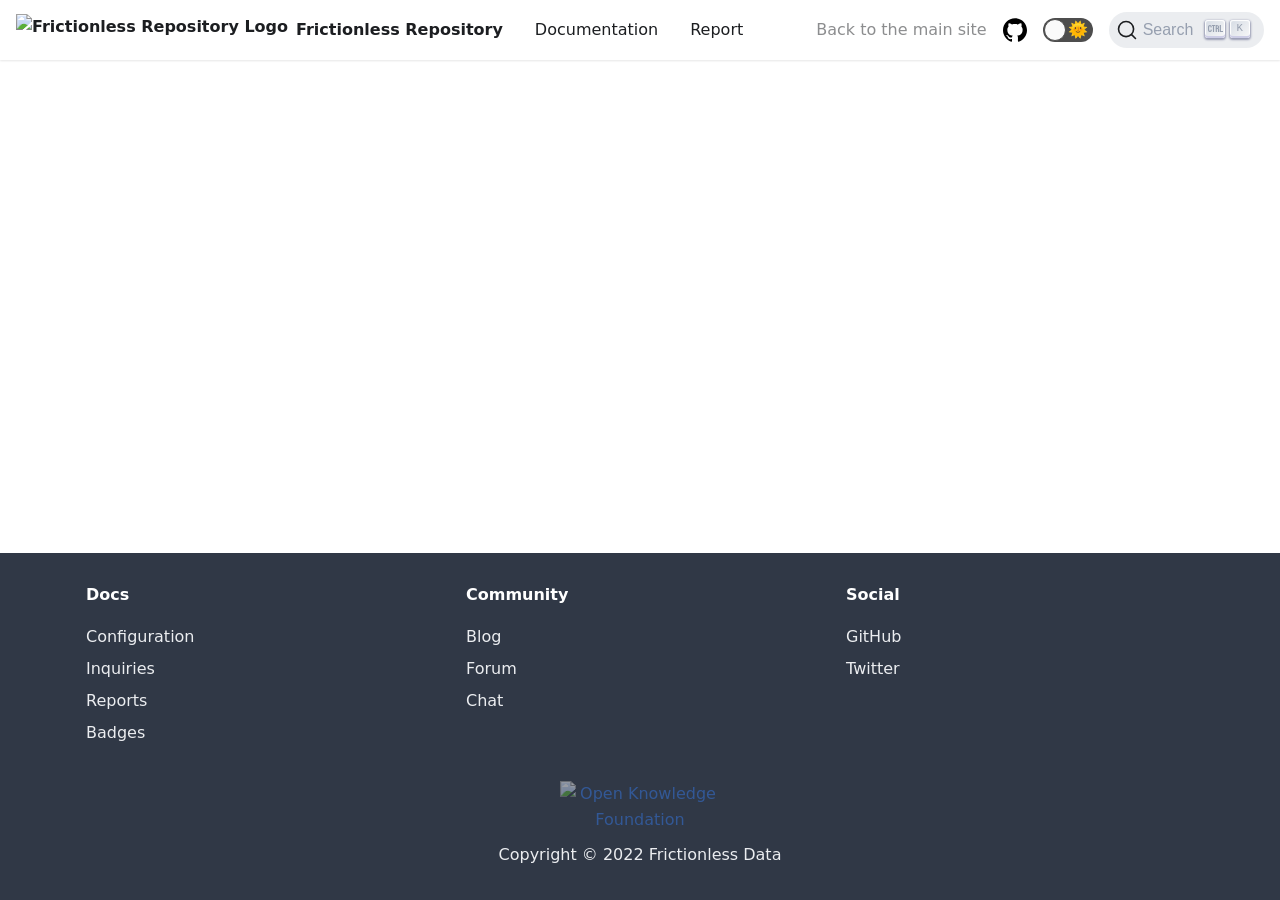
==== commit cec11fd5: "Deploying to site from  @ cef32dc2c26691c20e14c09447de9f46c802acfa 🚀" ====
--- a/feedback/index.html
+++ b/feedback/index.html
@@ -6,20 +6,23 @@
 <meta name="generator" content="Docusaurus v2.0.0-alpha.72">
 <link rel="alternate" type="application/rss+xml" href="/blog/rss.xml" title="Frictionless Repository Blog RSS Feed">
 <link rel="alternate" type="application/atom+xml" href="/blog/atom.xml" title="Frictionless Repository Blog Atom Feed">
-<link rel="search" type="application/opensearchdescription+xml" title="Frictionless Repository" href="/opensearch.xml"><title data-react-helmet="true"></title><meta data-react-helmet="true" name="description" content="Docusaurus 2 Feedback page"><meta data-react-helmet="true" property="og:description" content="Docusaurus 2 Feedback page"><meta data-react-helmet="true" property="og:image" content="https://repository.frictionlessdata.io/img/docusaurus.png"><meta data-react-helmet="true" name="twitter:image" content="https://repository.frictionlessdata.io/img/docusaurus.png"><meta data-react-helmet="true" name="twitter:card" content="summary_large_image"><meta data-react-helmet="true" property="og:url" content="https://repository.frictionlessdata.io/feedback/"><meta data-react-helmet="true" name="docsearch:language" content="en"><meta data-react-helmet="true" name="docsearch:docusaurus_tag" content="default"><link data-react-helmet="true" rel="shortcut icon" href="/img/logo.png"><link data-react-helmet="true" rel="canonical" href="https://repository.frictionlessdata.io/feedback/"><link data-react-helmet="true" rel="alternate" href="https://repository.frictionlessdata.io/feedback/" hreflang="en"><link data-react-helmet="true" rel="alternate" href="https://repository.frictionlessdata.io/feedback/" hreflang="x-default"><link data-react-helmet="true" rel="preconnect" href="https://BH4D9OD16A-dsn.algolia.net" crossorigin="anonymous"><link rel="stylesheet" href="/assets/css/styles.a4388055.css">
-<link rel="preload" href="/assets/js/styles.81590f58.js" as="script">
-<link rel="preload" href="/assets/js/runtime~main.02af3ae9.js" as="script">
-<link rel="preload" href="/assets/js/main.503d4400.js" as="script">
-<link rel="preload" href="/assets/js/common.3032c76e.js" as="script">
-<link rel="preload" href="/assets/js/20.26c7da18.js" as="script">
+<link rel="search" type="application/opensearchdescription+xml" title="Frictionless Repository" href="/opensearch.xml">
+<link key="docusaurus-plugin-plausible-preconnect" rel="preconnect" href="https://plausible.io">
+<script key="docusaurus-plugin-plausible-script" async defer="defer" data-domain="repository.frictionlessdata.io" src="https://plausible.io/js/plausible.js"></script>
+<script key="docusaurus-plugin-plausible-custom-events">window.plausible=window.plausible||function(){(window.plausible.q=window.plausible.q||[]).push(arguments)}</script><title data-react-helmet="true"></title><meta data-react-helmet="true" name="description" content="Docusaurus 2 Feedback page"><meta data-react-helmet="true" property="og:description" content="Docusaurus 2 Feedback page"><meta data-react-helmet="true" property="og:image" content="https://repository.frictionlessdata.io/img/docusaurus.png"><meta data-react-helmet="true" name="twitter:image" content="https://repository.frictionlessdata.io/img/docusaurus.png"><meta data-react-helmet="true" name="twitter:card" content="summary_large_image"><meta data-react-helmet="true" property="og:url" content="https://repository.frictionlessdata.io/feedback/"><meta data-react-helmet="true" name="docsearch:language" content="en"><meta data-react-helmet="true" name="docsearch:docusaurus_tag" content="default"><link data-react-helmet="true" rel="shortcut icon" href="/img/logo.png"><link data-react-helmet="true" rel="canonical" href="https://repository.frictionlessdata.io/feedback/"><link data-react-helmet="true" rel="alternate" href="https://repository.frictionlessdata.io/feedback/" hreflang="en"><link data-react-helmet="true" rel="alternate" href="https://repository.frictionlessdata.io/feedback/" hreflang="x-default"><link data-react-helmet="true" rel="preconnect" href="https://BH4D9OD16A-dsn.algolia.net" crossorigin="anonymous"><link rel="stylesheet" href="/assets/css/styles.c7d4693d.css">
+<link rel="preload" href="/assets/js/styles.0a9049a7.js" as="script">
+<link rel="preload" href="/assets/js/runtime~main.8a8ed279.js" as="script">
+<link rel="preload" href="/assets/js/main.bf9b657d.js" as="script">
+<link rel="preload" href="/assets/js/common.f9c4daff.js" as="script">
+<link rel="preload" href="/assets/js/21.4099d125.js" as="script">
 </head>
 <body>
 <script>!function(){function t(t){document.documentElement.setAttribute("data-theme",t)}var e=function(){var t=null;try{t=localStorage.getItem("theme")}catch(t){}return t}();t(null!==e?e:"light")}()</script><div id="__docusaurus">
 <div><a href="#main" class="skipToContent_OuoZ">Skip to main content</a></div><nav class="navbar navbar--fixed-top navbarHideable_RReh"><div class="navbar__inner"><div class="navbar__items"><button aria-label="Navigation bar toggle" class="navbar__toggle" type="button" tabindex="0"><svg aria-label="Menu" width="30" height="30" viewBox="0 0 30 30" role="img" focusable="false"><title>Menu</title><path stroke="currentColor" stroke-linecap="round" stroke-miterlimit="10" stroke-width="2" d="M4 7h22M4 15h22M4 23h22"></path></svg></button><a class="navbar__brand" href="/"><img src="/img/logo.png" alt="Frictionless Repository Logo" class="themedImage_TMUO themedImage--light_4Vu1 navbar__logo"><img src="/img/logo.png" alt="Frictionless Repository Logo" class="themedImage_TMUO themedImage--dark_uzRr navbar__logo"><strong class="navbar__title">Frictionless Repository</strong></a><a class="navbar__item navbar__link" href="/docs/introduction">Documentation</a><a class="navbar__item navbar__link" href="/report">Report</a></div><div class="navbar__items navbar__items--right"><a href="https://frictionlessdata.io/" target="_blank" rel="noopener noreferrer" class="navbar__item navbar__link header-mainsite-link">Back to the main site</a><a href="https://github.com/frictionlessdata/repository" target="_blank" rel="noopener noreferrer" class="navbar__item navbar__link header-github-link" aria-label="GitHub repository"></a><div class="react-toggle react-toggle--disabled displayOnlyInLargeViewport_cxYs"><div class="react-toggle-track"><div class="react-toggle-track-check"><span class="toggle_iYfV">🌜</span></div><div class="react-toggle-track-x"><span class="toggle_iYfV">🌞</span></div></div><div class="react-toggle-thumb"></div><input type="checkbox" disabled="" aria-label="Dark mode toggle" class="react-toggle-screenreader-only"></div><button type="button" class="DocSearch DocSearch-Button" aria-label="Search"><span class="DocSearch-Button-Container"><svg width="20" height="20" class="DocSearch-Search-Icon" viewBox="0 0 20 20"><path d="M14.386 14.386l4.0877 4.0877-4.0877-4.0877c-2.9418 2.9419-7.7115 2.9419-10.6533 0-2.9419-2.9418-2.9419-7.7115 0-10.6533 2.9418-2.9419 7.7115-2.9419 10.6533 0 2.9419 2.9418 2.9419 7.7115 0 10.6533z" stroke="currentColor" fill="none" fill-rule="evenodd" stroke-linecap="round" stroke-linejoin="round"></path></svg><span class="DocSearch-Button-Placeholder">Search</span></span><span class="DocSearch-Button-Keys"></span></button></div></div><div role="presentation" class="navbar-sidebar__backdrop"></div><div class="navbar-sidebar"><div class="navbar-sidebar__brand"><a class="navbar__brand" href="/"><img src="/img/logo.png" alt="Frictionless Repository Logo" class="themedImage_TMUO themedImage--light_4Vu1 navbar__logo"><img src="/img/logo.png" alt="Frictionless Repository Logo" class="themedImage_TMUO themedImage--dark_uzRr navbar__logo"><strong class="navbar__title">Frictionless Repository</strong></a></div><div class="navbar-sidebar__items"><div class="menu"><ul class="menu__list"><li class="menu__list-item"><a class="menu__link" href="/docs/introduction">Documentation</a></li><li class="menu__list-item"><a class="menu__link" href="/report">Report</a></li><li class="menu__list-item"><a href="https://frictionlessdata.io/" target="_blank" rel="noopener noreferrer" class="menu__link header-mainsite-link">Back to the main site</a></li><li class="menu__list-item"><a href="https://github.com/frictionlessdata/repository" target="_blank" rel="noopener noreferrer" class="menu__link header-github-link" aria-label="GitHub repository"></a></li></ul></div></div></div></nav><div class="main-wrapper"><div class="container margin-vert--xl feedbackBackground_3wf7" data-canny="true"></div></div><footer class="footer footer--dark"><div class="container"><div class="row footer__links"><div class="col footer__col"><h4 class="footer__title">Docs</h4><ul class="footer__items"><li class="footer__item"><a class="footer__link-item" href="/docs/configuration">Configuration</a></li><li class="footer__item"><a class="footer__link-item" href="/docs/inquiries">Inquiries</a></li><li class="footer__item"><a class="footer__link-item" href="/docs/reports">Reports</a></li><li class="footer__item"><a class="footer__link-item" href="/docs/badges">Badges</a></li></ul></div><div class="col footer__col"><h4 class="footer__title">Community</h4><ul class="footer__items"><li class="footer__item"><a href="https://frictionlessdata.io/blog/" target="_blank" rel="noopener noreferrer" class="footer__link-item">Blog</a></li><li class="footer__item"><a href="https://github.com/frictionlessdata/project/discussions" target="_blank" rel="noopener noreferrer" class="footer__link-item">Forum</a></li><li class="footer__item"><a href="https://discordapp.com/invite/Sewv6av" target="_blank" rel="noopener noreferrer" class="footer__link-item">Chat</a></li></ul></div><div class="col footer__col"><h4 class="footer__title">Social</h4><ul class="footer__items"><li class="footer__item"><a href="https://github.com/frictionlessdata/frictionless-py" target="_blank" rel="noopener noreferrer" class="footer__link-item">GitHub</a></li><li class="footer__item"><a href="https://twitter.com/frictionlessd8a" target="_blank" rel="noopener noreferrer" class="footer__link-item">Twitter</a></li></ul></div></div><div class="footer__bottom text--center"><div class="margin-bottom--sm"><a href="https://okfn.org" target="_blank" rel="noopener noreferrer" class="footerLogoLink_SRtH"><img src="https://a.okfn.org/img/oki/landscape-white-468x122.png" alt="Open Knowledge Foundation" class="themedImage_TMUO themedImage--light_4Vu1 footer__logo"><img src="https://a.okfn.org/img/oki/landscape-white-468x122.png" alt="Open Knowledge Foundation" class="themedImage_TMUO themedImage--dark_uzRr footer__logo"></a></div><div class="footer__copyright">Copyright © 2022 Frictionless Data</div></div></div></footer></div>
-<script src="/assets/js/styles.81590f58.js"></script>
-<script src="/assets/js/runtime~main.02af3ae9.js"></script>
-<script src="/assets/js/main.503d4400.js"></script>
-<script src="/assets/js/common.3032c76e.js"></script>
-<script src="/assets/js/20.26c7da18.js"></script>
+<script src="/assets/js/styles.0a9049a7.js"></script>
+<script src="/assets/js/runtime~main.8a8ed279.js"></script>
+<script src="/assets/js/main.bf9b657d.js"></script>
+<script src="/assets/js/common.f9c4daff.js"></script>
+<script src="/assets/js/21.4099d125.js"></script>
 </body>
 </html>
--- a/assets/css/styles.c7d4693d.css
+++ b/assets/css/styles.c7d4693d.css
@@ -0,0 +1 @@
+.row .col,img{max-width:100%}.markdown li,body{word-wrap:break-word}pre,table{overflow:auto}blockquote,pre{margin:0 0 var(--ifm-spacing-vertical)}.button,.close{-webkit-appearance:none;cursor:pointer}.breadcrumbs__link,.button{transition-timing-function:var(--ifm-transition-timing-default)}.button--outline.button--active,.button--outline:active,.button--outline:hover,:root{--ifm-button-color:var(--ifm-font-color-base-inverse)}.button,.close,.menu__link,.navbar__link{cursor:pointer}.navbar--dark,:root{--ifm-navbar-link-hover-color:var(--ifm-color-primary)}.footer__items,.menu__list,.pills__item{list-style-type:none}.tabs__item,hr,img{box-sizing:initial}:root,html[data-theme=dark]{--ifm-color-emphasis-500:var(--ifm-color-gray-500)}.react-toggle,html{-webkit-tap-highlight-color:transparent}:root{--ra-admonition-background-color:var(--ifm-alert-background-color);--ra-admonition-border-width:var(--ifm-alert-border-width);--ra-admonition-border-color:var(--ifm-alert-border-color);--ra-admonition-border-radius:var(--ifm-alert-border-radius);--ra-admonition-color:var(--ifm-alert-color);--ra-admonition-padding-vertical:var(--ifm-alert-padding-vertical);--ra-admonition-padding-horizontal:var(--ifm-alert-padding-horizontal);--ra-color-note:var(--ifm-color-secondary);--ra-color-important:var(--ifm-color-info);--ra-color-tip:var(--ifm-color-success);--ra-color-caution:var(--ifm-color-warning);--ra-color-warning:var(--ifm-color-danger);--ra-color-text-dark:var(--ifm-color-gray-900)}.admonition{margin-bottom:1em;--ra-admonition-icon-color:var(--ra-admonition-color)}.admonition:not(.alert){background-color:var(--ra-admonition-background-color);border:var(--ra-admonition-border-width) solid var(--ra-admonition-border-color);border-radius:var(--ra-admonition-border-radius);box-sizing:border-box;color:var(--ra-admonition-color);padding:var(--ra-admonition-padding-vertical) var(--ra-admonition-padding-horizontal);--ra-admonition-background-color:var(--ifm-color-primary)}.container,.row .col{padding:0 var(--ifm-spacing-horizontal);width:100%}.admonition h5{margin-top:0;margin-bottom:8px;text-transform:uppercase}.admonition-icon{display:inline-block;vertical-align:middle;margin-right:.2em}.admonition-icon svg{display:inline-block;width:22px;height:22px;stroke-width:0;fill:var(--ra-admonition-icon-color);stroke:var(--ra-admonition-icon-color)}.admonition-content>:last-child,blockquote>:last-child{margin-bottom:0}.admonition-note{--ra-admonition-color:var(--ra-color-text-dark)}:root{--ifm-dark-value:10%;--ifm-darker-value:15%;--ifm-darkest-value:30%;--ifm-light-value:15%;--ifm-lighter-value:30%;--ifm-lightest-value:50%;--ifm-color-primary:#3578e5;--ifm-color-primary-dark:#306cce;--ifm-color-primary-darker:#2d66c3;--ifm-color-primary-darkest:#2554a0;--ifm-color-primary-light:#538ce9;--ifm-color-primary-lighter:#72a1ed;--ifm-color-primary-lightest:#9abcf2;--ifm-color-secondary:#ebedf0;--ifm-color-secondary-dark:#d4d5d8;--ifm-color-secondary-darker:#c8c9cc;--ifm-color-secondary-darkest:#a4a6a8;--ifm-color-secondary-light:#eef0f2;--ifm-color-secondary-lighter:#f1f2f5;--ifm-color-secondary-lightest:#f5f6f8;--ifm-color-success:#00a400;--ifm-color-success-dark:#009400;--ifm-color-success-darker:#008b00;--ifm-color-success-darkest:#007300;--ifm-color-success-light:#26b226;--ifm-color-success-lighter:#4dbf4d;--ifm-color-success-lightest:#80d280;--ifm-color-info:#54c7ec;--ifm-color-info-dark:#4cb3d4;--ifm-color-info-darker:#47a9c9;--ifm-color-info-darkest:#3b8ba5;--ifm-color-info-light:#6ecfef;--ifm-color-info-lighter:#87d8f2;--ifm-color-info-lightest:#aae3f6;--ifm-color-warning:#ffba00;--ifm-color-warning-dark:#e6a700;--ifm-color-warning-darker:#d99e00;--ifm-color-warning-darkest:#b38200;--ifm-color-warning-light:#ffc426;--ifm-color-warning-lighter:#ffcf4d;--ifm-color-warning-lightest:#ffdd80;--ifm-color-danger:#fa383e;--ifm-color-danger-dark:#e13238;--ifm-color-danger-darker:#d53035;--ifm-color-danger-darkest:#af272b;--ifm-color-danger-light:#fb565b;--ifm-color-danger-lighter:#fb7478;--ifm-color-danger-lightest:#fd9c9f;--ifm-color-white:#fff;--ifm-color-black:#000;--ifm-color-gray-0:var(--ifm-color-white);--ifm-color-gray-100:#f5f6f7;--ifm-color-gray-200:#ebedf0;--ifm-color-gray-300:#dadde1;--ifm-color-gray-400:#ccd0d5;--ifm-color-gray-500:#bec3c9;--ifm-color-gray-600:#8d949e;--ifm-color-gray-700:#606770;--ifm-color-gray-800:#444950;--ifm-color-gray-900:#1c1e21;--ifm-color-gray-1000:var(--ifm-color-black);--ifm-color-emphasis-0:var(--ifm-color-gray-0);--ifm-color-emphasis-100:var(--ifm-color-gray-100);--ifm-color-emphasis-200:var(--ifm-color-gray-200);--ifm-color-emphasis-300:var(--ifm-color-gray-300);--ifm-color-emphasis-400:var(--ifm-color-gray-400);--ifm-color-emphasis-600:var(--ifm-color-gray-600);--ifm-color-emphasis-700:var(--ifm-color-gray-700);--ifm-color-emphasis-800:var(--ifm-color-gray-800);--ifm-color-emphasis-900:var(--ifm-color-gray-900);--ifm-color-emphasis-1000:var(--ifm-color-gray-1000);--ifm-color-content:var(--ifm-color-emphasis-900);--ifm-color-content-inverse:var(--ifm-color-emphasis-0);--ifm-color-content-secondary:#606770;--ifm-background-color:transparent;--ifm-background-surface-color:var(--ifm-color-content-inverse);--ifm-global-border-width:1px;--ifm-global-radius:0.4rem;--ifm-hover-overlay:rgba(0,0,0,0.05);--ifm-font-color-base:var(--ifm-color-content);--ifm-font-color-base-inverse:var(--ifm-color-content-inverse);--ifm-font-color-secondary:var(--ifm-color-content-secondary);--ifm-font-family-base:system-ui,-apple-system,Segoe UI,Roboto,Ubuntu,Cantarell,Noto Sans,sans-serif,BlinkMacSystemFont,"Segoe UI",Helvetica,Arial,sans-serif,"Apple Color Emoji","Segoe UI Emoji","Segoe UI Symbol";--ifm-font-family-monospace:SFMono-Regular,Menlo,Monaco,Consolas,"Liberation Mono","Courier New",monospace;--ifm-font-size-base:100%;--ifm-font-weight-light:300;--ifm-font-weight-normal:400;--ifm-font-weight-semibold:500;--ifm-font-weight-bold:700;--ifm-font-weight-base:var(--ifm-font-weight-normal);--ifm-line-height-base:1.65;--ifm-global-spacing:1rem;--ifm-spacing-vertical:var(--ifm-global-spacing);--ifm-spacing-horizontal:var(--ifm-global-spacing);--ifm-transition-fast:200ms;--ifm-transition-slow:400ms;--ifm-transition-timing-default:cubic-bezier(0.08,0.52,0.52,1);--ifm-global-shadow-lw:0 1px 2px 0 rgba(0,0,0,0.1);--ifm-global-shadow-md:0 5px 40px rgba(0,0,0,0.2);--ifm-global-shadow-tl:0 12px 28px 0 rgba(0,0,0,0.2),0 2px 4px 0 rgba(0,0,0,0.1);--ifm-z-index-dropdown:3;--ifm-z-index-fixed:4;--ifm-z-index-overlay:6;--ifm-container-width:1140px;--ifm-container-width-xl:1320px;--ifm-code-background:var(--ifm-color-emphasis-200);--ifm-code-border-radius:var(--ifm-global-radius);--ifm-code-color:var(--ifm-color-emphasis-900);--ifm-code-font-size:90%;--ifm-code-padding-horizontal:0.4rem;--ifm-code-padding-vertical:0.2rem;--ifm-pre-background:var(--ifm-color-emphasis-100);--ifm-pre-border-radius:var(--ifm-code-border-radius);--ifm-pre-color:inherit;--ifm-pre-line-height:1.45;--ifm-pre-padding:1rem;--ifm-heading-color:inherit;--ifm-heading-margin-top:0;--ifm-heading-margin-bottom:var(--ifm-spacing-vertical);--ifm-heading-font-family:inherit;--ifm-heading-font-weight:var(--ifm-font-weight-bold);--ifm-heading-line-height:1.25;--ifm-h1-font-size:2rem;--ifm-h2-font-size:1.5rem;--ifm-h3-font-size:1.25rem;--ifm-h4-font-size:1rem;--ifm-h5-font-size:0.875rem;--ifm-h6-font-size:0.85rem;--ifm-image-alignment-padding:1.25rem;--ifm-leading-desktop:1.25;--ifm-leading:calc(var(--ifm-leading-desktop)*1rem);--ifm-list-left-padding:2rem;--ifm-list-margin:1rem;--ifm-list-item-margin:0.25rem;--ifm-list-paragraph-margin:1rem;--ifm-table-cell-padding:0.75rem;--ifm-table-background:transparent;--ifm-table-stripe-background:var(--ifm-color-emphasis-100);--ifm-table-border-width:1px;--ifm-table-border-color:var(--ifm-color-emphasis-300);--ifm-table-head-background:inherit;--ifm-table-head-color:inherit;--ifm-table-head-font-weight:var(--ifm-font-weight-bold);--ifm-table-cell-color:inherit;--ifm-link-color:var(--ifm-color-primary);--ifm-link-decoration:none;--ifm-link-hover-color:var(--ifm-link-color);--ifm-link-hover-decoration:underline;--ifm-paragraph-margin-bottom:var(--ifm-leading);--ifm-blockquote-color:#6a737d;--ifm-blockquote-font-size:var(--ifm-font-size-base);--ifm-blockquote-padding-horizontal:1rem;--ifm-blockquote-padding-vertical:1rem;--ifm-hr-border-color:var(--ifm-color-emphasis-500);--ifm-hr-border-width:1px;--ifm-hr-margin-vertical:1.5rem;--ifm-alert-background-color:inherit;--ifm-alert-border-color:inherit;--ifm-alert-border-radius:var(--ifm-global-radius);--ifm-alert-border-width:var(--ifm-global-border-width);--ifm-alert-color:var(--ifm-font-color-base-inverse);--ifm-alert-padding-horizontal:var(--ifm-spacing-horizontal);--ifm-alert-padding-vertical:var(--ifm-spacing-vertical);--ifm-avatar-intro-margin:1rem;--ifm-avatar-intro-alignment:inherit;--ifm-avatar-photo-size-sm:2rem;--ifm-avatar-photo-size-md:3rem;--ifm-avatar-photo-size-lg:4rem;--ifm-avatar-photo-size-xl:6rem;--ifm-badge-background-color:inherit;--ifm-badge-border-color:inherit;--ifm-badge-border-radius:var(--ifm-global-radius);--ifm-badge-border-width:var(--ifm-global-border-width);--ifm-badge-color:var(--ifm-color-white);--ifm-badge-padding-horizontal:calc(var(--ifm-spacing-horizontal)*0.5);--ifm-badge-padding-vertical:calc(var(--ifm-spacing-vertical)*0.25);--ifm-breadcrumb-border-radius:1.5rem;--ifm-breadcrumb-spacing:0.0625rem;--ifm-breadcrumb-color-active:var(--ifm-color-primary);--ifm-breadcrumb-item-background-active:var(--ifm-hover-overlay);--ifm-breadcrumb-padding-horizontal:1rem;--ifm-breadcrumb-padding-vertical:0.5rem;--ifm-breadcrumb-size-multiplier:1;--ifm-breadcrumb-separator:url('data:image/svg+xml;utf8,<svg xmlns="http://www.w3.org/2000/svg" x="0px" y="0px" viewBox="0 0 256 256"><g><g><polygon points="79.093,0 48.907,30.187 146.72,128 48.907,225.813 79.093,256 207.093,128"/></g></g><g></g><g></g><g></g><g></g><g></g><g></g><g></g><g></g><g></g><g></g><g></g><g></g><g></g><g></g><g></g></svg>');--ifm-breadcrumb-separator-filter:none;--ifm-breadcrumb-separator-size:0.5rem;--ifm-breadcrumb-separator-size-multiplier:1.25;--ifm-button-background-color:inherit;--ifm-button-border-color:var(--ifm-button-background-color);--ifm-button-border-width:var(--ifm-global-border-width);--ifm-button-font-weight:var(--ifm-font-weight-bold);--ifm-button-padding-horizontal:1.5rem;--ifm-button-padding-vertical:0.375rem;--ifm-button-size-multiplier:1;--ifm-button-transition-duration:var(--ifm-transition-fast);--ifm-button-border-radius:calc(var(--ifm-global-radius)*var(--ifm-button-size-multiplier));--ifm-button-group-margin:2px;--ifm-card-background-color:var(--ifm-background-surface-color);--ifm-card-border-radius:calc(var(--ifm-global-radius)*2);--ifm-card-horizontal-spacing:var(--ifm-global-spacing);--ifm-card-vertical-spacing:var(--ifm-global-spacing);--ifm-toc-border-color:var(--ifm-color-emphasis-300);--ifm-toc-link-color:var(--ifm-color-content-secondary);--ifm-toc-padding-vertical:0.5rem;--ifm-toc-padding-horizontal:0.5rem;--ifm-dropdown-background-color:var(--ifm-background-surface-color);--ifm-dropdown-font-weight:var(--ifm-font-weight-semibold);--ifm-dropdown-link-color:var(--ifm-font-color-base);--ifm-dropdown-hover-background-color:var(--ifm-hover-overlay);--ifm-footer-background-color:var(--ifm-color-emphasis-100);--ifm-footer-color:inherit;--ifm-footer-link-color:var(--ifm-color-emphasis-700);--ifm-footer-link-hover-color:var(--ifm-color-primary);--ifm-footer-link-horizontal-spacing:0.5rem;--ifm-footer-padding-horizontal:calc(var(--ifm-spacing-horizontal)*2);--ifm-footer-padding-vertical:calc(var(--ifm-spacing-vertical)*2);--ifm-footer-title-color:inherit;--ifm-hero-background-color:var(--ifm-background-surface-color);--ifm-hero-text-color:var(--ifm-color-emphasis-800);--ifm-menu-color:var(--ifm-color-emphasis-700);--ifm-menu-color-active:var(--ifm-color-primary);--ifm-menu-color-background-active:var(--ifm-hover-overlay);--ifm-menu-color-background-hover:var(--ifm-hover-overlay);--ifm-menu-link-padding-horizontal:1rem;--ifm-menu-link-padding-vertical:0.375rem;--ifm-menu-link-sublist-icon:url('data:image/svg+xml;utf8,<svg xmlns="http://www.w3.org/2000/svg" width="16px" height="16px" viewBox="0 0 24 24"><path fill="rgba(0,0,0,0.5)" d="M7.41 15.41L12 10.83l4.59 4.58L18 14l-6-6-6 6z"></path></svg>');--ifm-menu-link-sublist-icon-filter:none;--ifm-navbar-background-color:var(--ifm-background-surface-color);--ifm-navbar-height:3.75rem;--ifm-navbar-item-padding-horizontal:1rem;--ifm-navbar-item-padding-vertical:0.25rem;--ifm-navbar-link-color:var(--ifm-font-color-base);--ifm-navbar-link-active-color:var(--ifm-link-color);--ifm-navbar-padding-horizontal:var(--ifm-spacing-horizontal);--ifm-navbar-padding-vertical:calc(var(--ifm-spacing-vertical)*0.5);--ifm-navbar-shadow:var(--ifm-global-shadow-lw);--ifm-navbar-search-input-background-color:var(--ifm-color-emphasis-200);--ifm-navbar-search-input-color:var(--ifm-color-emphasis-800);--ifm-navbar-search-input-placeholder-color:var(--ifm-color-emphasis-500);--ifm-navbar-search-input-icon:url('data:image/svg+xml;utf8,<svg fill="currentColor" xmlns="http://www.w3.org/2000/svg" viewBox="0 0 16 16" height="16px" width="16px"><path d="M6.02945,10.20327a4.17382,4.17382,0,1,1,4.17382-4.17382A4.15609,4.15609,0,0,1,6.02945,10.20327Zm9.69195,4.2199L10.8989,9.59979A5.88021,5.88021,0,0,0,12.058,6.02856,6.00467,6.00467,0,1,0,9.59979,10.8989l4.82338,4.82338a.89729.89729,0,0,0,1.29912,0,.89749.89749,0,0,0-.00087-1.29909Z" /></svg>');--ifm-navbar-sidebar-width:80vw;--ifm-pagination-border-radius:calc(var(--ifm-global-radius)*var(--ifm-pagination-size-multiplier));--ifm-pagination-color-active:var(--ifm-color-primary);--ifm-pagination-font-size:1rem;--ifm-pagination-item-active-background:var(--ifm-hover-overlay);--ifm-pagination-page-spacing:0.0625rem;--ifm-pagination-padding-horizontal:calc(var(--ifm-spacing-horizontal)*1);--ifm-pagination-padding-vertical:calc(var(--ifm-spacing-vertical)*0.25);--ifm-pagination-size-multiplier:1;--ifm-pagination-nav-border-radius:var(--ifm-global-radius);--ifm-pagination-nav-color-hover:var(--ifm-color-primary);--ifm-pills-color-active:var(--ifm-color-primary);--ifm-pills-color-background-active:var(--ifm-hover-overlay);--ifm-pills-spacing:0.0625rem;--ifm-tabs-color:var(--ifm-font-color-secondary);--ifm-tabs-color-active:var(--ifm-color-primary);--ifm-tabs-padding-horizontal:1rem;--ifm-tabs-padding-vertical:1rem;--ifm-tabs-spacing:0.0625rem;--ifm-scrollbar-size:7px;--ifm-scrollbar-track-background-color:#f1f1f1;--ifm-scrollbar-thumb-background-color:#888;--ifm-scrollbar-thumb-hover-background-color:#555;--docusaurus-announcement-bar-height:auto;--collapse-button-bg-color-dark:#2e333a;--doc-sidebar-width:300px;--docsearch-primary-color:#5468ff;--docsearch-text-color:#1c1e21;--docsearch-spacing:12px;--docsearch-icon-stroke-width:1.4;--docsearch-highlight-color:var(--docsearch-primary-color);--docsearch-muted-color:#969faf;--docsearch-container-background:rgba(101,108,133,0.8);--docsearch-logo-color:#5468ff;--docsearch-modal-width:560px;--docsearch-modal-height:600px;--docsearch-modal-background:#f5f6f7;--docsearch-modal-shadow:inset 1px 1px 0 0 hsla(0,0%,100%,0.5),0 3px 8px 0 #555a64;--docsearch-searchbox-height:56px;--docsearch-searchbox-background:#ebedf0;--docsearch-searchbox-focus-background:#fff;--docsearch-searchbox-shadow:inset 0 0 0 2px var(--docsearch-primary-color);--docsearch-hit-height:56px;--docsearch-hit-color:#444950;--docsearch-hit-active-color:#fff;--docsearch-hit-background:#fff;--docsearch-hit-shadow:0 1px 3px 0 #d4d9e1;--docsearch-key-gradient:linear-gradient(-225deg,#d5dbe4,#f8f8f8);--docsearch-key-shadow:inset 0 -2px 0 0 #cdcde6,inset 0 0 1px 1px #fff,0 1px 2px 1px rgba(30,35,90,0.4);--docsearch-footer-height:44px;--docsearch-footer-background:#fff;--docsearch-footer-shadow:0 -1px 0 0 #e0e3e8,0 -3px 6px 0 rgba(69,98,155,0.12);--docsearch-primary-color:var(--ifm-color-primary);--docsearch-text-color:var(--ifm-font-color-base)}.badge--danger,.badge--info,.badge--primary,.badge--secondary,.badge--success,.badge--warning{--ifm-badge-border-color:var(--ifm-badge-background-color)}.button--link,.button--outline{--ifm-button-background-color:transparent}.navbar--dark,.navbar--primary{--ifm-navbar-search-input-background-color:hsla(0,0%,100%,0.1);--ifm-navbar-search-input-placeholder-color:hsla(0,0%,100%,0.5)}*{box-sizing:border-box}html{background-color:var(--ifm-background-color);color:var(--ifm-font-color-base);font:var(--ifm-font-size-base)/var(--ifm-line-height-base) var(--ifm-font-family-base);-webkit-font-smoothing:antialiased;text-rendering:optimizelegibility;-ms-text-size-adjust:100%;-webkit-text-size-adjust:100%}body{margin:0;transition:var(--ifm-transition-fast) ease color}.container{margin:0 auto;max-width:var(--ifm-container-width)}.padding-bottom--none,.padding-vert--none{padding-bottom:0!important}.padding-top--none,.padding-vert--none{padding-top:0!important}.padding-horiz--none,.padding-left--none{padding-left:0!important}.padding-horiz--none,.padding-right--none{padding-right:0!important}.container--fluid{max-width:inherit}.row{display:flex;flex-direction:row;flex-wrap:wrap;margin:0 calc(var(--ifm-spacing-horizontal)*-1)}.margin-bottom--none,.margin-vert--none,.markdown>:last-child{margin-bottom:0!important}.margin-top--none,.margin-vert--none,.markdown>:first-child{margin-top:0!important}.row .col{--ifm-col-width:100%;flex:1 0;margin-left:0}.row .col.col--1,.row .col.col--2,.row .col.col--3,.row .col[class*=col--]{flex:0 0 var(--ifm-col-width);max-width:var(--ifm-col-width)}.row .col.col--1{--ifm-col-width:8.33333%}.row .col.col--offset-1{margin-left:8.33333%}.row .col.col--2{--ifm-col-width:16.66667%}.row .col.col--offset-2{margin-left:16.66667%}.row .col.col--3{--ifm-col-width:25%}.row .col.col--offset-3{margin-left:25%}.row .col.col--4{--ifm-col-width:33.33333%;flex:0 0 var(--ifm-col-width);max-width:var(--ifm-col-width)}.row .col.col--offset-4{margin-left:33.33333%}.row .col.col--5{--ifm-col-width:41.66667%;flex:0 0 var(--ifm-col-width);max-width:var(--ifm-col-width)}.row .col.col--6,.row .col.col--7{flex:0 0 var(--ifm-col-width);max-width:var(--ifm-col-width)}.row .col.col--offset-5{margin-left:41.66667%}.row .col.col--6{--ifm-col-width:50%}.row .col.col--offset-6{margin-left:50%}.row .col.col--7{--ifm-col-width:58.33333%}.row .col.col--offset-7{margin-left:58.33333%}.row .col.col--8{--ifm-col-width:66.66667%;flex:0 0 var(--ifm-col-width);max-width:var(--ifm-col-width)}.row .col.col--offset-8{margin-left:66.66667%}.row .col.col--9{--ifm-col-width:75%;flex:0 0 var(--ifm-col-width);max-width:var(--ifm-col-width)}.row .col.col--10,.row .col.col--11{flex:0 0 var(--ifm-col-width);max-width:var(--ifm-col-width)}.row .col.col--offset-9{margin-left:75%}.row .col.col--10{--ifm-col-width:83.33333%}.row .col.col--offset-10{margin-left:83.33333%}.row .col.col--11{--ifm-col-width:91.66667%}.row .col.col--offset-11{margin-left:91.66667%}.row .col.col--12{--ifm-col-width:100%;flex:0 0 var(--ifm-col-width);max-width:var(--ifm-col-width)}.row .col.col--offset-12{margin-left:100%}.row--no-gutters{margin-left:0;margin-right:0}.margin-horiz--none,.margin-left--none{margin-left:0!important}.margin-horiz--none,.margin-right--none{margin-right:0!important}.row--no-gutters>.col{padding-left:0;padding-right:0}.row--align-top{align-items:flex-start}.row--align-bottom{align-items:flex-end}.row--align-center{align-items:center}.row--align-stretch{align-items:stretch}.row--align-baseline{align-items:baseline}.margin--none{margin:0!important}.margin-bottom--xs,.margin-vert--xs{margin-bottom:.25rem!important}.margin-top--xs,.margin-vert--xs{margin-top:.25rem!important}.margin-horiz--xs,.margin-left--xs{margin-left:.25rem!important}.margin-horiz--xs,.margin-right--xs{margin-right:.25rem!important}.margin--xs{margin:.25rem!important}.margin-bottom--sm,.margin-vert--sm{margin-bottom:.5rem!important}.margin-top--sm,.margin-vert--sm{margin-top:.5rem!important}.margin-horiz--sm,.margin-left--sm{margin-left:.5rem!important}.margin-horiz--sm,.margin-right--sm{margin-right:.5rem!important}.margin--sm{margin:.5rem!important}.margin-bottom--md,.margin-vert--md{margin-bottom:1rem!important}.margin-top--md,.margin-vert--md{margin-top:1rem!important}.margin-horiz--md,.margin-left--md{margin-left:1rem!important}.margin-horiz--md,.margin-right--md{margin-right:1rem!important}.margin--md{margin:1rem!important}.margin-bottom--lg,.margin-vert--lg{margin-bottom:2rem!important}.margin-top--lg,.margin-vert--lg{margin-top:2rem!important}.margin-horiz--lg,.margin-left--lg{margin-left:2rem!important}.margin-horiz--lg,.margin-right--lg{margin-right:2rem!important}.margin--lg{margin:2rem!important}.margin-bottom--xl,.margin-vert--xl{margin-bottom:5rem!important}.margin-top--xl,.margin-vert--xl{margin-top:5rem!important}.margin-horiz--xl,.margin-left--xl{margin-left:5rem!important}.margin-horiz--xl,.margin-right--xl{margin-right:5rem!important}.margin--xl{margin:5rem!important}.padding--none{padding:0!important}.padding-bottom--xs,.padding-vert--xs{padding-bottom:.25rem!important}.padding-top--xs,.padding-vert--xs{padding-top:.25rem!important}.padding-horiz--xs,.padding-left--xs{padding-left:.25rem!important}.padding-horiz--xs,.padding-right--xs{padding-right:.25rem!important}.padding--xs{padding:.25rem!important}.padding-bottom--sm,.padding-vert--sm{padding-bottom:.5rem!important}.padding-top--sm,.padding-vert--sm{padding-top:.5rem!important}.padding-horiz--sm,.padding-left--sm{padding-left:.5rem!important}.padding-horiz--sm,.padding-right--sm{padding-right:.5rem!important}.padding--sm{padding:.5rem!important}.padding-bottom--md,.padding-vert--md{padding-bottom:1rem!important}.padding-top--md,.padding-vert--md{padding-top:1rem!important}.padding-horiz--md,.padding-left--md{padding-left:1rem!important}.padding-horiz--md,.padding-right--md{padding-right:1rem!important}.padding--md{padding:1rem!important}.padding-bottom--lg,.padding-vert--lg{padding-bottom:2rem!important}.padding-top--lg,.padding-vert--lg{padding-top:2rem!important}.padding-horiz--lg,.padding-left--lg{padding-left:2rem!important}.padding-horiz--lg,.padding-right--lg{padding-right:2rem!important}.padding--lg{padding:2rem!important}.padding-bottom--xl,.padding-vert--xl{padding-bottom:5rem!important}.padding-top--xl,.padding-vert--xl{padding-top:5rem!important}.padding-horiz--xl,.padding-left--xl{padding-left:5rem!important}.padding-horiz--xl,.padding-right--xl{padding-right:5rem!important}.padding--xl{padding:5rem!important}code{background-color:var(--ifm-code-background);border-radius:var(--ifm-code-border-radius);color:var(--ifm-code-color);font-family:var(--ifm-font-family-monospace);font-size:var(--ifm-code-font-size);padding:var(--ifm-code-padding-vertical) var(--ifm-code-padding-horizontal)}a code{color:inherit}pre{background-color:var(--ifm-pre-background);border-radius:var(--ifm-pre-border-radius);color:var(--ifm-pre-color);font:var(--ifm-code-font-size)/var(--ifm-pre-line-height) var(--ifm-font-family-monospace);padding:var(--ifm-pre-padding)}pre,pre code{word-wrap:normal}pre code{background-color:initial;display:inline;font-size:100%;line-height:inherit;padding:0;white-space:pre;word-break:normal}kbd{background-color:var(--ifm-color-emphasis-0);border:1px solid var(--ifm-color-emphasis-400);border-radius:.2rem;box-shadow:inset 0 -1px 0 var(--ifm-color-emphasis-400);color:var(--ifm-color-emphasis-800);font:80% var(--ifm-font-family-monospace);padding:.15rem .3rem}h1,h2,h3,h4,h5,h6{color:var(--ifm-heading-color);font-weight:var(--ifm-heading-font-weight);line-height:var(--ifm-heading-line-height);margin:var(--ifm-heading-margin-top) 0 var(--ifm-heading-margin-bottom) 0}.badge,strong{font-weight:var(--ifm-font-weight-bold)}h1{font-size:var(--ifm-h1-font-size)}.searchResultItemHeading_Ydj3,h2{font-size:var(--ifm-h2-font-size)}h3{font-size:var(--ifm-h3-font-size)}h4{font-size:var(--ifm-h4-font-size)}h5{font-size:var(--ifm-h5-font-size)}h6{font-size:var(--ifm-h6-font-size)}img{border-style:none}img[align=right]{padding-left:var(--image-alignment-padding)}img[align=left]{padding-right:var(--image-alignment-padding)}.markdown{--ifm-h1-vertical-rhythm-top:3;--ifm-h2-vertical-rhythm-top:2;--ifm-h3-vertical-rhythm-top:1.5;--ifm-heading-vertical-rhythm-top:1.25;--ifm-h1-vertical-rhythm-bottom:1.25;--ifm-heading-vertical-rhythm-bottom:1}.markdown:after,.markdown:before,hr:after,hr:before{content:"";display:table}.markdown:after,hr:after{clear:both}.markdown>h1{--ifm-h1-font-size:3rem;margin-bottom:calc(var(--ifm-h1-vertical-rhythm-bottom)*var(--ifm-leading));margin-top:calc(var(--ifm-h1-vertical-rhythm-top)*var(--ifm-leading))}.markdown>h2,.markdown>h3,.markdown>h4,.markdown>h5,.markdown>h6{margin-bottom:calc(var(--ifm-heading-vertical-rhythm-bottom)*var(--ifm-leading))}.markdown>h2{--ifm-h2-font-size:2rem;margin-top:calc(var(--ifm-h2-vertical-rhythm-top)*var(--ifm-leading))}.markdown>h3{--ifm-h3-font-size:1.5rem;margin-top:calc(var(--ifm-h3-vertical-rhythm-top)*var(--ifm-leading))}.markdown>h4,.markdown>h5,.markdown>h6{margin-top:calc(var(--ifm-heading-vertical-rhythm-top)*var(--ifm-leading))}.codeBlockContainer_J\+bg,.markdown>p,.markdown>pre,.markdown>ul,.playgroundContainer_0Vwn{margin-bottom:var(--ifm-leading)}.markdown li>p{margin-top:var(--ifm-list-paragraph-margin)}.markdown li+li{margin-top:var(--ifm-list-item-margin)}ol,ul{margin:0 0 var(--ifm-list-margin);padding-left:var(--ifm-list-left-padding)}ol ol,ul ol{list-style-type:lower-roman}.avatar__name,ol ol,ol ul,ul ol,ul ul{margin:0}ol ol ol,ol ul ol,ul ol ol,ul ul ol{list-style-type:lower-alpha}table{border-collapse:collapse;display:block;margin-bottom:var(--ifm-spacing-vertical);width:100%}.avatar__photo,.card,hr{overflow:hidden}table tr{background-color:var(--ifm-table-background);border-top:var(--ifm-table-border-width) solid var(--ifm-table-border-color)}table tr:nth-child(2n){background-color:var(--ifm-table-stripe-background)}table td,table th{border:var(--ifm-table-border-width) solid var(--ifm-table-border-color);padding:var(--ifm-table-cell-padding)}table th{background-color:var(--ifm-table-head-background);color:var(--ifm-table-head-color);font-weight:var(--ifm-table-head-font-weight)}table td{color:var(--ifm-table-cell-color)}a{color:var(--ifm-link-color);text-decoration:var(--ifm-link-decoration);transition:color var(--ifm-transition-fast) var(--ifm-transition-timing-default)}a:hover{color:var(--ifm-link-hover-color);text-decoration:var(--ifm-link-hover-decoration)}.alert,.alert a{color:var(--ifm-alert-color)}.breadcrumbs__link:hover,a:not([href]){text-decoration:none}p{margin:0 0 var(--ifm-paragraph-margin-bottom)}blockquote{border-left:6px solid var(--ifm-color-emphasis-300);color:var(--ifm-blockquote-color);font-size:var(--ifm-blockquote-font-size);padding:var(--ifm-blockquote-padding-vertical) var(--ifm-blockquote-padding-horizontal)}blockquote>:first-child{margin-top:0}hr{border:var(--ifm-hr-border-width) solid var(--ifm-hr-border-color);margin:var(--ifm-hr-margin-vertical) 0}.alert{background-color:var(--ifm-alert-background-color);border-radius:var(--ifm-alert-border-radius);border:var(--ifm-alert-border-width) solid var(--ifm-alert-border-color);padding:var(--ifm-alert-padding-vertical) var(--ifm-alert-padding-horizontal)}.alert--primary{--ifm-alert-background-color:var(--ifm-color-primary);--ifm-alert-border-color:var(--ifm-color-primary)}.alert--secondary{--ifm-alert-background-color:var(--ifm-color-secondary);--ifm-alert-border-color:var(--ifm-color-secondary);--ifm-alert-color:var(--ifm-color-gray-900)}.alert--success{--ifm-alert-background-color:var(--ifm-color-success);--ifm-alert-border-color:var(--ifm-color-success)}.alert--info{--ifm-alert-background-color:var(--ifm-color-info);--ifm-alert-border-color:var(--ifm-color-info)}.alert--warning{--ifm-alert-background-color:var(--ifm-color-warning);--ifm-alert-border-color:var(--ifm-color-warning)}.alert--danger{--ifm-alert-background-color:var(--ifm-color-danger);--ifm-alert-border-color:var(--ifm-color-danger)}.alert a{text-decoration:underline}.alert .close{margin-right:calc(var(--ifm-alert-padding-horizontal)*-1);margin-top:calc(var(--ifm-alert-padding-vertical)*-1)}.avatar,.navbar,.navbar>.container,.navbar>.container-fluid{display:flex}.avatar__photo-link{display:block}.avatar__photo{border-radius:50%;height:var(--ifm-avatar-photo-size-md);width:var(--ifm-avatar-photo-size-md)}.avatar__photo--sm{height:var(--ifm-avatar-photo-size-sm);width:var(--ifm-avatar-photo-size-sm)}.avatar__photo--lg{height:var(--ifm-avatar-photo-size-lg);width:var(--ifm-avatar-photo-size-lg)}.avatar__photo--xl{height:var(--ifm-avatar-photo-size-xl);width:var(--ifm-avatar-photo-size-xl)}.avatar__photo+.avatar__intro{margin-left:var(--ifm-avatar-intro-margin)}.avatar__intro{display:flex;flex:1 1;flex-direction:column;justify-content:center;text-align:var(--ifm-avatar-intro-alignment)}.badge,.breadcrumbs__item,.breadcrumbs__link,.button,.dropdown>.navbar__link:after,.menu__link--sublist:after{display:inline-block}.avatar__subtitle{margin-top:.25rem}.avatar--vertical{--ifm-avatar-intro-alignment:center;--ifm-avatar-intro-margin:0.5rem;align-items:center;flex-direction:column}.avatar--vertical .avatar__intro{margin-left:0}.badge{background-color:var(--ifm-badge-background-color);border:var(--ifm-badge-border-width) solid var(--ifm-badge-border-color);border-radius:var(--ifm-badge-border-radius);color:var(--ifm-badge-color);font-size:75%;line-height:1;padding:var(--ifm-badge-padding-vertical) var(--ifm-badge-padding-horizontal);vertical-align:initial}.badge--primary{--ifm-badge-background-color:var(--ifm-color-primary)}.badge--secondary{--ifm-badge-background-color:var(--ifm-color-secondary);color:var(--ifm-color-black)}.breadcrumbs__link,.button.button--secondary.button--outline:not(.button--active):not(:hover){color:var(--ifm-font-color-base)}.badge--success{--ifm-badge-background-color:var(--ifm-color-success)}.badge--info{--ifm-badge-background-color:var(--ifm-color-info)}.badge--warning{--ifm-badge-background-color:var(--ifm-color-warning)}.badge--danger{--ifm-badge-background-color:var(--ifm-color-danger)}.breadcrumbs{margin-bottom:0;padding-left:0}.breadcrumbs__item:not(:first-child){margin-left:var(--ifm-breadcrumb-spacing)}.breadcrumbs__item:not(:last-child){margin-right:var(--ifm-breadcrumb-spacing)}.breadcrumbs__item:not(:last-child):after{background:var(--ifm-breadcrumb-separator) 50%;content:" ";display:inline-block;-webkit-filter:var(--ifm-breadcrumb-separator-filter);filter:var(--ifm-breadcrumb-separator-filter);height:calc(var(--ifm-breadcrumb-separator-size)*var(--ifm-breadcrumb-size-multiplier)*var(--ifm-breadcrumb-separator-size-multiplier));margin:0 .5rem;opacity:.5;width:calc(var(--ifm-breadcrumb-separator-size)*var(--ifm-breadcrumb-size-multiplier)*var(--ifm-breadcrumb-separator-size-multiplier))}.breadcrumbs__item--active .breadcrumbs__link{color:var(--ifm-breadcrumb-color-active)}.breadcrumbs__item--active .breadcrumbs__link,.breadcrumbs__item:not(.breadcrumbs__item--active):hover .breadcrumbs__link{background:var(--ifm-breadcrumb-item-background-active)}.breadcrumbs__link{border-radius:var(--ifm-breadcrumb-border-radius);font-size:calc(1rem*var(--ifm-breadcrumb-size-multiplier));padding:calc(var(--ifm-breadcrumb-padding-vertical)*var(--ifm-breadcrumb-size-multiplier)) calc(var(--ifm-breadcrumb-padding-horizontal)*var(--ifm-breadcrumb-size-multiplier));transition-property:background,color;transition-duration:var(--ifm-transition-fast)}.breadcrumbs--sm{--ifm-breadcrumb-size-multiplier:0.8}.breadcrumbs--lg{--ifm-breadcrumb-size-multiplier:1.2}.button{appearance:none;background-color:var(--ifm-button-background-color);border-radius:var(--ifm-button-border-radius);border:var(--ifm-button-border-width) solid var(--ifm-button-border-color);font-size:calc(0.875rem*var(--ifm-button-size-multiplier));font-weight:var(--ifm-button-font-weight);line-height:1.5;padding:calc(var(--ifm-button-padding-vertical)*var(--ifm-button-size-multiplier)) calc(var(--ifm-button-padding-horizontal)*var(--ifm-button-size-multiplier));text-align:center;-webkit-user-select:none;user-select:none;vertical-align:middle;white-space:nowrap;transition-property:color,background,border-color;transition-duration:var(--ifm-button-transition-duration)}.button,.button:hover{color:var(--ifm-button-color);text-decoration:none}.button--outline{--ifm-button-color:var(--ifm-button-border-color)}.button--outline:hover{--ifm-button-background-color:var(--ifm-button-border-color)}.button--link{--ifm-button-border-color:transparent;color:var(--ifm-link-color);text-decoration:var(--ifm-link-decoration)}.button--link.button--active,.button--link:active,.button--link:hover{color:var(--ifm-link-hover-color);text-decoration:var(--ifm-link-hover-decoration)}.button.disabled,.button:disabled,.button[disabled]{opacity:.65;pointer-events:none}.button--sm{--ifm-button-size-multiplier:0.8}.button--lg{--ifm-button-size-multiplier:1.35}.button--block{display:block;width:100%}.button.button--secondary{color:var(--ifm-color-gray-900)}.button--primary{--ifm-button-border-color:var(--ifm-color-primary)}.button--primary:not(.button--outline){--ifm-button-background-color:var(--ifm-color-primary)}.button--primary:not(.button--outline):hover{--ifm-button-background-color:var(--ifm-color-primary-dark);--ifm-button-border-color:var(--ifm-color-primary-dark)}.button--primary.button--active,.button--primary:active{--ifm-button-border-color:var(--ifm-color-primary-darker);--ifm-button-background-color:var(--ifm-color-primary-darker);background-color:var(--ifm-color-primary-darker);border-color:var(--ifm-color-primary-darker)}.button--secondary{--ifm-button-border-color:var(--ifm-color-secondary)}.button--secondary:not(.button--outline){--ifm-button-background-color:var(--ifm-color-secondary)}.button--secondary:not(.button--outline):hover{--ifm-button-background-color:var(--ifm-color-secondary-dark);--ifm-button-border-color:var(--ifm-color-secondary-dark)}.button--secondary.button--active,.button--secondary:active{--ifm-button-border-color:var(--ifm-color-secondary-darker);--ifm-button-background-color:var(--ifm-color-secondary-darker);background-color:var(--ifm-color-secondary-darker);border-color:var(--ifm-color-secondary-darker)}.button--success{--ifm-button-border-color:var(--ifm-color-success)}.button--success:not(.button--outline){--ifm-button-background-color:var(--ifm-color-success)}.button--success:not(.button--outline):hover{--ifm-button-background-color:var(--ifm-color-success-dark);--ifm-button-border-color:var(--ifm-color-success-dark)}.button--success.button--active,.button--success:active{--ifm-button-border-color:var(--ifm-color-success-darker);--ifm-button-background-color:var(--ifm-color-success-darker);background-color:var(--ifm-color-success-darker);border-color:var(--ifm-color-success-darker)}.button--info{--ifm-button-border-color:var(--ifm-color-info)}.button--info:not(.button--outline){--ifm-button-background-color:var(--ifm-color-info)}.button--info:not(.button--outline):hover{--ifm-button-background-color:var(--ifm-color-info-dark);--ifm-button-border-color:var(--ifm-color-info-dark)}.button--info.button--active,.button--info:active{--ifm-button-border-color:var(--ifm-color-info-darker);--ifm-button-background-color:var(--ifm-color-info-darker);background-color:var(--ifm-color-info-darker);border-color:var(--ifm-color-info-darker)}.button--warning{--ifm-button-border-color:var(--ifm-color-warning)}.button--warning:not(.button--outline){--ifm-button-background-color:var(--ifm-color-warning)}.button--warning:not(.button--outline):hover{--ifm-button-background-color:var(--ifm-color-warning-dark);--ifm-button-border-color:var(--ifm-color-warning-dark)}.button--warning.button--active,.button--warning:active{--ifm-button-border-color:var(--ifm-color-warning-darker);--ifm-button-background-color:var(--ifm-color-warning-darker);background-color:var(--ifm-color-warning-darker);border-color:var(--ifm-color-warning-darker)}.button--danger{--ifm-button-border-color:var(--ifm-color-danger)}.button--danger:not(.button--outline){--ifm-button-background-color:var(--ifm-color-danger)}.button--danger:not(.button--outline):hover{--ifm-button-background-color:var(--ifm-color-danger-dark);--ifm-button-border-color:var(--ifm-color-danger-dark)}.button--danger.button--active,.button--danger:active{--ifm-button-border-color:var(--ifm-color-danger-darker);--ifm-button-background-color:var(--ifm-color-danger-darker);background-color:var(--ifm-color-danger-darker);border-color:var(--ifm-color-danger-darker)}.button-group{display:inline-flex}.button-group>.button:not(:first-child){border-bottom-left-radius:0;border-top-left-radius:0;margin-left:var(--ifm-button-group-margin)}.button-group>.button:not(:last-child){border-bottom-right-radius:0;border-top-right-radius:0}.button-group>.button--active{z-index:1}.button-group--block{display:flex;justify-content:stretch}.button-group--block>.button{flex-grow:1}.card{background-color:var(--ifm-card-background-color);border-radius:var(--ifm-card-border-radius);box-shadow:var(--ifm-global-shadow-lw);display:flex;flex-direction:column}.card--full-height,.showcaseUser_lJWZ,body,html{height:100%}.card__image{padding-top:var(--ifm-card-vertical-spacing)}.card__image:first-child{padding-top:0}.card__body,.card__footer,.card__header{padding:var(--ifm-card-vertical-spacing) var(--ifm-card-horizontal-spacing)}.card__body:not(:last-child),.card__footer:not(:last-child),.card__header:not(:last-child){padding-bottom:0}.card__body>:last-child,.card__footer>:last-child,.card__header>:last-child{margin-bottom:0}.card__footer{margin-top:auto}.table-of-contents{font-size:.8rem;margin-bottom:0;padding:var(--ifm-toc-padding-vertical) 0}.table-of-contents,.table-of-contents ul{list-style-type:none;padding-left:var(--ifm-toc-padding-horizontal)}.table-of-contents li{margin:var(--ifm-toc-padding-vertical) var(--ifm-toc-padding-horizontal)}.table-of-contents__left-border{border-left:1px solid var(--ifm-toc-border-color)}.table-of-contents__link{color:var(--ifm-toc-link-color)}.table-of-contents__link--active,.table-of-contents__link--active code,.table-of-contents__link:hover,.table-of-contents__link:hover code{color:var(--ifm-color-primary);text-decoration:none}.close{appearance:none;background:none;border:none;color:var(--ifm-color-black);float:right;font-size:1.5rem;font-weight:var(--ifm-font-weight-bold);line-height:1;opacity:.5;padding:1rem;transition:opacity var(--ifm-transition-fast) var(--ifm-transition-timing-default)}.dropdown__menu,.menu__link,.menu__link:hover{transition-duration:var(--ifm-transition-fast)}.close:hover{opacity:.7}.close:focus{opacity:.8}.dropdown{display:inline-flex;font-weight:var(--ifm-dropdown-font-weight);position:relative;vertical-align:top}.dropdown--hoverable:hover .dropdown__menu,.dropdown--show .dropdown__menu{opacity:1;-webkit-transform:scale(1);transform:scale(1);visibility:visible}.dropdown--right .dropdown__menu{right:0}.dropdown--nocaret .navbar__link:after{content:none!important}.dropdown__menu{background-color:var(--ifm-dropdown-background-color);border-radius:var(--ifm-global-radius);box-shadow:var(--ifm-global-shadow-md);list-style:none;min-width:10rem;opacity:0;padding:.5rem;position:absolute;top:100%;-webkit-transform:scale(.8);transform:scale(.8);visibility:hidden;z-index:var(--ifm-z-index-dropdown);transition-property:opacity,transform,visibility,-webkit-transform;transition-timing-function:cubic-bezier(.24,.22,.015,1.56)}.dropdown__link{border-radius:.375rem;color:var(--ifm-dropdown-link-color);display:block;font-size:.875rem;padding:.375rem .5rem;white-space:nowrap}.dropdown__link--active,.dropdown__link:hover{background-color:var(--ifm-dropdown-hover-background-color);color:var(--ifm-dropdown-link-color);text-decoration:none}.dropdown__link--active,.dropdown__link--active:hover{--ifm-dropdown-link-color:var(--ifm-link-color)}.dropdown>.navbar__link:after{border-color:currentcolor transparent;border-style:solid;border-width:.4em .4em 0;content:"";margin-left:.3em;vertical-align:middle}.footer{background-color:var(--ifm-footer-background-color);color:var(--ifm-footer-color);padding:var(--ifm-footer-padding-vertical) var(--ifm-footer-padding-horizontal)}.footer--dark{--ifm-footer-background-color:#303846;--ifm-footer-color:var(--ifm-footer-link-color);--ifm-footer-link-color:var(--ifm-color-secondary);--ifm-footer-title-color:var(--ifm-color-white)}.footer__links{margin-bottom:1rem}.footer__link-item{color:var(--ifm-footer-link-color);line-height:2}.footer__link-item:hover{color:var(--ifm-footer-link-hover-color)}.footer__link-separator{margin:0 var(--ifm-footer-link-horizontal-spacing)}.footer__logo{margin-top:1rem;max-width:10rem}.footer__item,.pills__item+.pills__item{margin-top:0}.footer__title{color:var(--ifm-footer-title-color)}.footer__items{margin-bottom:0;padding-left:0}[type=checkbox]{padding:0}.hero{align-items:center;background-color:var(--ifm-hero-background-color);color:var(--ifm-hero-text-color);display:flex;padding:4rem 2rem}.hero--primary{--ifm-hero-background-color:var(--ifm-color-primary);--ifm-hero-text-color:var(--ifm-font-color-base-inverse)}.hero--dark{--ifm-hero-background-color:#303846;--ifm-hero-text-color:var(--ifm-color-white)}.hero__title{font-size:3rem}.hero__subtitle{font-size:1.5rem}.menu{font-weight:var(--ifm-font-weight-semibold);overflow-x:hidden}.menu__list{margin:0;padding-left:0}.menu__list .menu__list{margin-left:var(--ifm-menu-link-padding-horizontal)}.menu__list-item{margin:.25rem 0}.menu__list-item--collapsed .menu__link--sublist:after{-webkit-transform:rotate(90deg);transform:rotate(90deg)}.menu__link{border-radius:.25rem;display:flex;justify-content:space-between;line-height:20px;padding:var(--ifm-menu-link-padding-vertical) var(--ifm-menu-link-padding-horizontal)}.menu__link,.menu__link:hover{color:var(--ifm-menu-color);transition-property:color,background;transition-timing-function:var(--ifm-transition-timing-default)}.navbar-sidebar,.navbar-sidebar__backdrop{bottom:0;opacity:0;visibility:hidden;transition-timing-function:ease-in-out;top:0;left:0}.menu__link:hover{text-decoration:none;background:var(--ifm-menu-color-background-hover)}.menu__link--sublist:after{background:var(--ifm-menu-link-sublist-icon) 50%/2rem 2rem;content:" ";-webkit-filter:var(--ifm-menu-link-sublist-icon-filter);filter:var(--ifm-menu-link-sublist-icon-filter);height:1.25rem;-webkit-transform:rotate(180deg);transform:rotate(180deg);width:1.25rem;transition:-webkit-transform var(--ifm-transition-fast) linear;transition:transform var(--ifm-transition-fast) linear;transition:transform var(--ifm-transition-fast) linear,-webkit-transform var(--ifm-transition-fast) linear}.menu__link--active,.menu__link--active:hover{color:var(--ifm-menu-color-active)}.menu__link--active:not(.menu__link--sublist){background:var(--ifm-menu-color-background-active)}.menu--responsive .menu__button{bottom:2rem;display:none;position:fixed;right:1rem;z-index:var(--ifm-z-index-fixed)}.menu--show{background:var(--ifm-background-surface-color);bottom:0;left:0;overscroll-behavior:contain;padding:1rem;position:fixed;right:0;-ms-scroll-chaining:none;top:0;z-index:var(--ifm-z-index-overlay)}.menu--show .menu__list{display:inherit;opacity:1;transition:opacity var(--ifm-transition-fast) linear}.navbar{background-color:var(--ifm-navbar-background-color);box-shadow:var(--ifm-navbar-shadow);height:var(--ifm-navbar-height);padding:var(--ifm-navbar-padding-vertical) var(--ifm-navbar-padding-horizontal);width:100%}.navbar--fixed-top{position:-webkit-sticky;position:sticky;top:0;z-index:var(--ifm-z-index-fixed)}.navbar__inner{align-items:stretch;display:flex;flex-wrap:wrap;justify-content:space-between;width:100%}.navbar__brand{align-items:center;color:var(--ifm-navbar-link-color);display:flex;font-weight:700;height:2rem;margin-right:1rem}.navbar__brand:hover{color:inherit;text-decoration:none}.navbar__title{flex-shrink:0;max-width:100%}.navbar__toggle{background:none;border:none;color:inherit;cursor:pointer;display:none;margin-right:.5rem;padding:0}.navbar__item,.navbar__link{padding:var(--ifm-navbar-item-padding-vertical) var(--ifm-navbar-item-padding-horizontal)}.navbar__logo{height:100%;margin-right:.5rem}.navbar__items{align-items:center;display:flex;flex:1 1 auto}.navbar__items--center{flex:0 0 auto}.navbar__items--center .navbar__brand{margin:0}.navbar__items--right{justify-content:flex-end}.navbar__item{display:inline-block}.navbar__item.dropdown{padding:0}#nprogress,.navbar__item.dropdown .navbar__link:not([href]){pointer-events:none}.navbar__link{color:var(--ifm-navbar-link-color);font-weight:var(--ifm-font-weight-semibold);text-decoration:none}.navbar__link--active,.navbar__link:hover{color:var(--ifm-navbar-link-hover-color);text-decoration:none}.navbar--dark{--ifm-navbar-background-color:#303846;--ifm-navbar-link-color:var(--ifm-color-white);--ifm-navbar-search-input-color:var(--ifm-color-white)}.navbar--primary{--ifm-navbar-background-color:var(--ifm-color-primary);--ifm-navbar-link-hover-color:var(--ifm-color-white);--ifm-navbar-search-input-color:var(--ifm-color-emphasis-500)}.navbar__search{padding-left:var(--ifm-navbar-padding-horizontal)}.navbar__search-input{-webkit-appearance:none;appearance:none;background:var(--ifm-navbar-search-input-background-color) var(--ifm-navbar-search-input-icon) no-repeat .75rem/1rem 1rem;border:none;border-radius:2rem;color:var(--ifm-navbar-search-input-color);cursor:text;display:inline-block;font-size:.9rem;line-height:2rem;padding:0 .5rem 0 2.25rem;width:12.5rem}.navbar__search-input::-webkit-input-placeholder{color:var(--ifm-navbar-search-input-placeholder-color)}.navbar__search-input::placeholder{color:var(--ifm-navbar-search-input-placeholder-color)}.navbar-sidebar{background-color:var(--ifm-navbar-background-color);box-shadow:var(--ifm-global-shadow-md);overflow:auto;position:fixed;-webkit-transform:translate3d(-100%,0,0);transform:translate3d(-100%,0,0);width:var(--ifm-navbar-sidebar-width);transition-property:opacity,visibility,transform,-webkit-transform;transition-duration:.25s}.navbar-sidebar--show .navbar-sidebar,.navbar-sidebar--show .navbar-sidebar__backdrop{opacity:1;visibility:visible}.navbar-sidebar--show .navbar-sidebar{-webkit-transform:translateZ(0);transform:translateZ(0)}.navbar-sidebar__backdrop{background-color:rgba(0,0,0,.6);position:fixed;right:0;transition-property:opacity,visibility;transition-duration:.1s}.navbar-sidebar__brand{align-items:center;box-shadow:var(--ifm-navbar-shadow);display:flex;height:var(--ifm-navbar-height);padding:var(--ifm-navbar-padding-vertical) var(--ifm-navbar-padding-horizontal)}.pagination__item,.pagination__link{display:inline-block}.navbar-sidebar__items{padding:.5rem}.pagination{font-size:var(--ifm-pagination-font-size);padding-left:0}.pagination--sm{--ifm-pagination-font-size:0.8rem;--ifm-pagination-padding-horizontal:0.8rem;--ifm-pagination-padding-vertical:0.2rem}.pagination--lg{--ifm-pagination-font-size:1.2rem;--ifm-pagination-padding-horizontal:1.2rem;--ifm-pagination-padding-vertical:0.3rem}.pagination__item:not(:first-child){margin-left:var(--ifm-pagination-page-spacing)}.pagination__item:not(:last-child){margin-right:var(--ifm-pagination-page-spacing)}.pagination__item>span{padding:var(--ifm-pagination-padding-vertical)}.pagination__item--active .pagination__link{color:var(--ifm-pagination-color-active)}.pagination__item--active .pagination__link,.pagination__item:not(.pagination__item--active):hover .pagination__link{background:var(--ifm-pagination-item-active-background)}.pagination__item--disabled,.pagination__item[disabled]{opacity:.25;pointer-events:none}.pagination__link{border-radius:var(--ifm-pagination-border-radius);color:var(--ifm-font-color-base);padding:var(--ifm-pagination-padding-vertical) var(--ifm-pagination-padding-horizontal);transition:background var(--ifm-transition-fast) var(--ifm-transition-timing-default)}.pagination__link:hover{text-decoration:none}.indexCtasGitHubButtonWrapper_XkxM,.main-docs-wrapper,.pagination-nav{display:flex}.pagination-nav__item{display:flex;flex:1 50%;max-width:50%}.pagination-nav__item--next{text-align:right}.pagination-nav__item+.pagination-nav__item{margin-left:var(--ifm-spacing-horizontal)}.pagination-nav__link{border:1px solid var(--ifm-color-emphasis-300);border-radius:var(--ifm-pagination-nav-border-radius);flex-grow:1;line-height:var(--ifm-heading-line-height);padding:var(--ifm-global-spacing);transition:border-color var(--ifm-transition-fast) var(--ifm-transition-timing-default)}.pagination-nav__link:hover{border-color:var(--ifm-pagination-nav-color-hover);text-decoration:none}.pagination-nav__label{font-size:var(--ifm-h4-font-size);font-weight:var(--ifm-heading-font-weight);word-break:break-word}.pagination-nav__sublabel{color:var(--ifm-color-content-secondary);font-size:var(--ifm-h5-font-size);font-weight:var(--ifm-font-weight-semibold);margin-bottom:.25rem}.pills,.tabs{font-weight:var(--ifm-font-weight-bold)}.pills{padding-left:0}.pills__item{border-radius:.5rem;cursor:pointer;display:inline-block;padding:.25rem 1rem;transition:background var(--ifm-transition-fast) var(--ifm-transition-timing-default)}.pills__item--active{background:var(--ifm-pills-color-background-active);color:var(--ifm-pills-color-active)}.pills__item:not(.pills__item--active):hover{background-color:var(--ifm-pills-color-background-active)}.pills__item:not(:first-child){margin-left:var(--ifm-pills-spacing)}.pills__item:not(:last-child){margin-right:var(--ifm-pills-spacing)}.pills--block{display:flex;justify-content:stretch}.pills--block .pills__item{flex-grow:1;text-align:center}.tabs{color:var(--ifm-tabs-color);display:flex;margin-bottom:0;overflow-x:auto;padding-left:0}.tabs__item{border-bottom:3px solid transparent;border-radius:var(--ifm-global-radius);cursor:pointer;display:inline-flex;margin:0;padding:var(--ifm-tabs-padding-vertical) var(--ifm-tabs-padding-horizontal);transition:background-color var(--ifm-transition-fast) var(--ifm-transition-timing-default)}.tabs__item--active{border-bottom-color:var(--ifm-tabs-color-active);border-bottom-left-radius:0;border-bottom-right-radius:0;color:var(--ifm-tabs-color-active)}.tabs__item:hover{background-color:var(--ifm-hover-overlay)}.tabs--block{justify-content:stretch}.tabs--block .tabs__item{flex-grow:1;justify-content:center}.shadow--lw{box-shadow:var(--ifm-global-shadow-lw)!important}.shadow--md{box-shadow:var(--ifm-global-shadow-md)!important}.shadow--tl{box-shadow:var(--ifm-global-shadow-tl)!important}.heroProjectKeywords_bWqs,.text--primary{color:var(--ifm-color-primary)}.text--secondary{color:var(--ifm-color-secondary)}.text--success{color:var(--ifm-color-success)}.text--info{color:var(--ifm-color-info)}.text--warning{color:var(--ifm-color-warning)}.text--danger{color:var(--ifm-color-danger)}.text--center{text-align:center}.text--left{text-align:left}.text--justify{text-align:justify}.searchLogoColumn_CHXe,.text--right{text-align:right}.text--capitalize{text-transform:capitalize}.text--lowercase{text-transform:lowercase}.playgroundHeader_lOFk,.text--uppercase{text-transform:uppercase}.text--light{font-weight:var(--ifm-font-weight-light)}.text--normal{font-weight:var(--ifm-font-weight-normal)}.text--semibold{font-weight:var(--ifm-font-weight-semibold)}.text--bold{font-weight:var(--ifm-font-weight-bold)}.text--italic{font-style:italic}.text--truncate{overflow:hidden;text-overflow:ellipsis;white-space:nowrap}.text--break{word-wrap:break-word!important;word-break:break-word!important}.text--no-decoration,.text--no-decoration:hover{text-decoration:none}.thin-scrollbar::-webkit-scrollbar{height:var(--ifm-scrollbar-size);width:var(--ifm-scrollbar-size)}.thin-scrollbar::-webkit-scrollbar-track{background:var(--ifm-scrollbar-track-background-color);border-radius:10px}.thin-scrollbar::-webkit-scrollbar-thumb{background:var(--ifm-scrollbar-thumb-background-color);border-radius:10px}.thin-scrollbar::-webkit-scrollbar-thumb:hover{background:var(--ifm-scrollbar-thumb-hover-background-color)}html[data-theme=dark]{--ifm-color-emphasis-0:var(--ifm-color-gray-1000);--ifm-color-emphasis-100:var(--ifm-color-gray-900);--ifm-color-emphasis-200:var(--ifm-color-gray-800);--ifm-color-emphasis-300:var(--ifm-color-gray-700);--ifm-color-emphasis-400:var(--ifm-color-gray-600);--ifm-color-emphasis-600:var(--ifm-color-gray-400);--ifm-color-emphasis-700:var(--ifm-color-gray-300);--ifm-color-emphasis-800:var(--ifm-color-gray-200);--ifm-color-emphasis-900:var(--ifm-color-gray-100);--ifm-color-emphasis-1000:var(--ifm-color-gray-0);--ifm-background-color:#18191a;--ifm-background-surface-color:#242526;--ifm-hover-overlay:hsla(0,0%,100%,0.05);--ifm-menu-link-sublist-icon-filter:invert(100%) sepia(94%) saturate(17%) hue-rotate(223deg) brightness(104%) contrast(98%);--ifm-color-content-secondary:#fff;--ifm-breadcrumb-separator-filter:invert(64%) sepia(11%) saturate(0%) hue-rotate(149deg) brightness(99%) contrast(95%);--docsearch-text-color:#f5f6f7;--docsearch-container-background:rgba(9,10,17,0.8);--docsearch-modal-background:#15172a;--docsearch-modal-shadow:inset 1px 1px 0 0 #2c2e40,0 3px 8px 0 #000309;--docsearch-searchbox-background:#090a11;--docsearch-searchbox-focus-background:#000;--docsearch-hit-color:#bec3c9;--docsearch-hit-shadow:none;--docsearch-hit-background:#090a11;--docsearch-key-gradient:linear-gradient(-26.5deg,#565872,#31355b);--docsearch-key-shadow:inset 0 -2px 0 0 #282d55,inset 0 0 1px 1px #51577d,0 2px 2px 0 rgba(3,4,9,0.3);--docsearch-footer-background:#1e2136;--docsearch-footer-shadow:inset 0 1px 0 0 rgba(73,76,106,0.5),0 -4px 8px 0 rgba(0,0,0,0.2);--docsearch-logo-color:#fff;--docsearch-muted-color:#7f8497}.header-version-link{padding-right:0}.header-mainsite-link{opacity:.5;padding-right:0}.header-github-link:hover{opacity:.6}.header-github-link:before{content:"";width:24px;height:24px;display:flex;background:url("data:image/svg+xml;charset=utf-8,%3Csvg viewBox='0 0 24 24' xmlns='http://www.w3.org/2000/svg'%3E%3Cpath d='M12 .297c-6.63 0-12 5.373-12 12 0 5.303 3.438 9.8 8.205 11.385.6.113.82-.258.82-.577 0-.285-.01-1.04-.015-2.04-3.338.724-4.042-1.61-4.042-1.61C4.422 18.07 3.633 17.7 3.633 17.7c-1.087-.744.084-.729.084-.729 1.205.084 1.838 1.236 1.838 1.236 1.07 1.835 2.809 1.305 3.495.998.108-.776.417-1.305.76-1.605-2.665-.3-5.466-1.332-5.466-5.93 0-1.31.465-2.38 1.235-3.22-.135-.303-.54-1.523.105-3.176 0 0 1.005-.322 3.3 1.23.96-.267 1.98-.399 3-.405 1.02.006 2.04.138 3 .405 2.28-1.552 3.285-1.23 3.285-1.23.645 1.653.24 2.873.12 3.176.765.84 1.23 1.91 1.23 3.22 0 4.61-2.805 5.625-5.475 5.92.42.36.81 1.096.81 2.22 0 1.606-.015 2.896-.015 3.286 0 .315.21.69.825.57C20.565 22.092 24 17.592 24 12.297c0-6.627-5.373-12-12-12'/%3E%3C/svg%3E") no-repeat}html[data-theme=dark] .header-github-link:before{background:url("data:image/svg+xml;charset=utf-8,%3Csvg viewBox='0 0 24 24' xmlns='http://www.w3.org/2000/svg'%3E%3Cpath fill='%23fff' d='M12 .297c-6.63 0-12 5.373-12 12 0 5.303 3.438 9.8 8.205 11.385.6.113.82-.258.82-.577 0-.285-.01-1.04-.015-2.04-3.338.724-4.042-1.61-4.042-1.61C4.422 18.07 3.633 17.7 3.633 17.7c-1.087-.744.084-.729.084-.729 1.205.084 1.838 1.236 1.838 1.236 1.07 1.835 2.809 1.305 3.495.998.108-.776.417-1.305.76-1.605-2.665-.3-5.466-1.332-5.466-5.93 0-1.31.465-2.38 1.235-3.22-.135-.303-.54-1.523.105-3.176 0 0 1.005-.322 3.3 1.23.96-.267 1.98-.399 3-.405 1.02.006 2.04.138 3 .405 2.28-1.552 3.285-1.23 3.285-1.23.645 1.653.24 2.873.12 3.176.765.84 1.23 1.91 1.23 3.22 0 4.61-2.805 5.625-5.475 5.92.42.36.81 1.096.81 2.22 0 1.606-.015 2.896-.015 3.286 0 .315.21.69.825.57C20.565 22.092 24 17.592 24 12.297c0-6.627-5.373-12-12-12'/%3E%3C/svg%3E") no-repeat}.menu__list-item .menu__list-item{margin:0;font-weight:400}div[role=tabpanel]{border:1px solid #3578e5;padding:10px 10px 0}.language-bash .token-line:before{content:"$ "}#nprogress .bar{background:#29d;position:fixed;z-index:7;top:0;left:0;width:100%;height:2px}#nprogress .peg{position:absolute;right:0;width:100px;height:100%;box-shadow:0 0 10px #29d,0 0 5px #29d;opacity:1;-webkit-transform:rotate(3deg) translateY(-4px);transform:rotate(3deg) translateY(-4px)}#docusaurus-base-url-issue-banner-container,.collapseSidebarButton_eoK2,.sidebarLogo_hmkv,.themedImage_TMUO{display:none}.skipToContent_OuoZ{position:fixed;top:1rem;left:100%;z-index:calc(var(--ifm-z-index-fixed) + 1);padding:calc(var(--ifm-global-spacing)/2) var(--ifm-global-spacing);color:var(--ifm-color-emphasis-900);background-color:var(--ifm-background-surface-color);border-radius:var(--ifm-global-radius);font:inherit;border:none}.skipToContent_OuoZ:focus{left:1rem}.announcementBar_axC9{position:relative;width:100%;height:var(--docusaurus-announcement-bar-height);background-color:var(--ifm-color-primary);color:var(--ifm-color-black)}.announcementBarClose_A3A1{position:absolute;right:0;top:0;width:55px;font-size:1.25rem;padding:0;border:none;cursor:pointer;background:none;color:inherit;height:100%}.announcementBarContent_6uhP{font-size:85%;width:100%;text-align:center;padding:5px 0}.announcementBarCloseable_y4cp{margin-right:55px}.announcementBarContent_6uhP a{color:inherit;text-decoration:underline}.toggle_iYfV{align-items:center;display:flex;height:10px;justify-content:center;width:10px}.toggle_iYfV:before{position:absolute}.react-toggle{touch-action:pan-x;position:relative;cursor:pointer;-webkit-user-select:none;user-select:none}.react-toggle-screenreader-only{border:0;clip:rect(0 0 0 0);height:1px;margin:-1px;overflow:hidden;position:absolute;width:1px}.react-toggle--disabled{cursor:not-allowed}.react-toggle-track{width:50px;height:24px;border-radius:30px;background-color:#4d4d4d;transition:.2s}.react-toggle-track-check,.react-toggle-track-x{height:10px;top:0;bottom:0;margin:auto 0;position:absolute}.react-toggle-track-check{width:14px;left:8px;opacity:0;transition:opacity .25s}.react-toggle--checked .react-toggle-track-check,.react-toggle-track-x,[data-theme=dark] .react-toggle .react-toggle-track-check{opacity:1;transition:opacity .25s}.react-toggle-track-x{width:10px;right:10px}.react-toggle--checked .react-toggle-track-x,[data-theme=dark] .react-toggle .react-toggle-track-x{opacity:0}.react-toggle-thumb{position:absolute;top:1px;left:1px;width:22px;height:22px;border:1px solid #4d4d4d;border-radius:50%;background-color:#fafafa;transition:.25s}.react-toggle--checked .react-toggle-thumb,[data-theme=dark] .react-toggle .react-toggle-thumb{left:27px}.react-toggle--focus .react-toggle-thumb,.react-toggle:hover .react-toggle-thumb{box-shadow:0 0 2px 3px var(--ifm-color-primary)}.react-toggle:active:not(.react-toggle--disabled) .react-toggle-thumb{box-shadow:0 0 5px 5px var(--ifm-color-primary)}html[data-theme=dark] .themedImage--dark_uzRr,html[data-theme=light] .themedImage--light_4Vu1{display:initial}.navbarHideable_RReh{transition:-webkit-transform var(--ifm-transition-fast) ease;transition:transform var(--ifm-transition-fast) ease;transition:transform var(--ifm-transition-fast) ease,-webkit-transform var(--ifm-transition-fast) ease}.navbarHidden_FBwS{-webkit-transform:translate3d(0,calc(var(--ifm-navbar-height)*-1),0);transform:translate3d(0,calc(var(--ifm-navbar-height)*-1),0)}.footerLogoLink_SRtH{opacity:.5;transition:opacity var(--ifm-transition-fast) var(--ifm-transition-timing-default)}.codeBlockContent_csEI:hover>.copyButton_M3SB,.codeBlockTitle_oQzk:hover+.codeBlockContent_csEI .copyButton_M3SB,.copyButton_M3SB:focus,.footerLogoLink_SRtH:hover,.hash-link:focus,:hover>.hash-link{opacity:1}body:not(.navigation-with-keyboard) :not(input):focus{outline:0}#__docusaurus{min-height:100%;display:flex;flex-direction:column}.main-wrapper{flex:1 0 auto}.sidebarMenuIcon_iZzd{vertical-align:middle}.sidebarMenuCloseIcon_6kU2{display:inline-flex;justify-content:center;align-items:center;height:24px;font-size:1.5rem;font-weight:var(--ifm-font-weight-bold);line-height:.9;width:24px}.indexCtas_YzuK,.menuLinkExternal_anpt{align-items:center}.menu__list .menu__list{overflow-y:hidden;will-change:height;transition:height var(--ifm-transition-fast) linear}.menu__list-item--collapsed .menu__list{overflow:hidden;height:0!important}.menuLinkExternal_anpt:after{content:"";height:1.15rem;width:1.15rem;min-width:1.15rem;margin:0 auto 0 3%;background:url("data:image/svg+xml;charset=utf-8,%3Csvg xmlns='http://www.w3.org/2000/svg' width='16' height='16' viewBox='0 0 24 24'%3E%3Cpath fill='rgba(0,0,0,0.5)' d='M21 13v10H0V4h12v2H2v15h17v-8h2zm3-12H13.012l4.035 4-6.977 7.07 2.828 2.828 6.977-7.07L24 12V1z'/%3E%3C/svg%3E") no-repeat;-webkit-filter:var(--ifm-menu-link-sublist-icon-filter);filter:var(--ifm-menu-link-sublist-icon-filter)}.playgroundHeader_lOFk{letter-spacing:.08rem;padding:.75rem;font-weight:700;background:var(--ifm-color-emphasis-200);color:var(--ifm-color-content);font-size:var(--ifm-code-font-size)}.playgroundHeader_lOFk:first-of-type{background:var(--ifm-color-emphasis-600);color:var(--ifm-color-content-inverse);border-top-left-radius:var(--ifm-global-radius);border-top-right-radius:var(--ifm-global-radius)}.playgroundEditor_tpxO{font:var(--ifm-code-font-size)/var(--ifm-pre-line-height) var(--ifm-font-family-monospace)!important;direction:ltr}.playgroundPreview_DoiP{border:1px solid var(--ifm-color-emphasis-200);padding:1rem}.playgroundEditor_tpxO:last-of-type,.playgroundPreview_DoiP:last-of-type{border-bottom-left-radius:var(--ifm-global-radius);border-bottom-right-radius:var(--ifm-global-radius)}.codeBlockContent_csEI{position:relative;direction:ltr}.codeBlockTitle_oQzk{border-top-left-radius:var(--ifm-global-radius);border-top-right-radius:var(--ifm-global-radius);border-bottom:1px solid var(--ifm-color-emphasis-300);font-size:var(--ifm-code-font-size);font-weight:500;padding:.75rem var(--ifm-pre-padding)}.codeBlock_rtdJ{overflow:auto;border-radius:var(--ifm-global-radius)}.codeBlockWithTitle_ZT05{border-top-left-radius:0;border-top-right-radius:0}.copyButton_M3SB{background:rgba(0,0,0,.3);border:none;border-radius:var(--ifm-global-radius);color:var(--ifm-color-white);cursor:pointer;opacity:0;-webkit-user-select:none;user-select:none;padding:.4rem .5rem;position:absolute;right:calc(var(--ifm-pre-padding)/2);top:calc(var(--ifm-pre-padding)/2);transition:opacity .2s ease-in-out}.codeBlockLines_1zSZ{font:var(--ifm-code-font-size)/var(--ifm-pre-line-height) var(--ifm-font-family-monospace);white-space:pre;float:left;min-width:100%;padding:var(--ifm-pre-padding)}.anchor{display:block;position:relative;top:-.5rem}.hash-link{opacity:0;padding-left:.5rem;transition:opacity var(--ifm-transition-fast)}.enhancedAnchor_WiXH{top:calc(var(--ifm-navbar-height)*-1)}.feedbackBackground_3wf7{padding:var(--ifm-spacing-horizontal);border-radius:4px;background:var(--ifm-color-feedback-background)}.docMainContainer_r8cw,.docPage_lDyR{display:flex;width:100%}.searchQueryInput_4zAW,.searchVersionInput_ozis{border-radius:var(--ifm-global-radius);border:0;font-size:var(--ifm-font-size-base);font-family:var(--ifm-font-family-base);padding:.8rem;width:100%;background:var(--docsearch-searchbox-focus-background);color:var(--docsearch-text-color);margin-bottom:1rem;box-shadow:inset 0 0 0 2px var(--ifm-toc-border-color);transition:var(--ifm-transition-fast) ease box-shadow}.searchQueryInput_4zAW:active,.searchQueryInput_4zAW:focus,.searchVersionInput_ozis:active,.searchVersionInput_ozis:focus{box-shadow:var(--docsearch-searchbox-shadow)}.searchQueryInput_4zAW::-webkit-input-placeholder{color:var(--docsearch-muted-color)}.searchQueryInput_4zAW::placeholder{color:var(--docsearch-muted-color)}.searchResultsColumn_7sbA{font-size:.9rem}.algoliaLogo_ayeM{max-width:150px}.algoliaLogoPathFill_UrkK{fill:var(--ifm-font-color-base)}.searchResultItem_Hr8z{padding:1rem 0;border-bottom:1px solid var(--ifm-toc-border-color)}.searchResultItemPath_tbl0{font-size:.8rem;color:var(--ifm-color-content-secondary);display:block}.searchResultItemPathSeparator_nm\+2{margin:0 .5rem;font-size:1rem;font-weight:600;color:var(--ifm-color-emphasis-400)}.searchResultItemSummary_ESJ1{margin:.5rem 0 0;font-style:italic}.loadingSpinner_qctK{pointer-events:none;width:3rem;height:3rem;border:.4em solid #eee;border-top:.4em solid var(--ifm-color-primary);border-radius:50%;-webkit-animation:1s linear infinite a;animation:1s linear infinite a;margin:0 auto}@-webkit-keyframes a{to{-webkit-transform:rotate(1turn);transform:rotate(1turn)}}@keyframes a{to{-webkit-transform:rotate(1turn);transform:rotate(1turn)}}.loader_g07B{margin-top:2rem}.search-result-match{color:var(--docsearch-hit-color);background:rgba(255,215,142,.25);padding:.09em 0}.section_OcNc{padding:72px 0}.sectionAlt_Bwn8{background-color:var(--ifm-color-emphasis-inverse-alpha-30)}.sectionInner_Pd3N{margin:0 auto}.featureImage_fOUF{max-width:60%;max-height:128px;margin:0 auto}.announcement_F2B3{font-weight:700;font-size:24px;padding:48px;margin:0 auto;text-align:center}.announcementDark_iLa6{background-color:#20232a;color:#fff}.announcementInner_6Se9{margin:0 auto;max-width:1200px}.hero_xiQH{background-color:#2b3137;padding:48px}.heroInner_Ln6c{margin:0 auto;max-width:1150px;padding:0 20px}.heroProjectTagline_iuFA{color:#fff;font-size:60px;margin:0}@-webkit-keyframes b{0%{opacity:0;-webkit-transform:scale(.1) rotate(30deg);transform:scale(.1) rotate(30deg);-webkit-transform-origin:center bottom;transform-origin:center bottom}50%{-webkit-transform:rotate(-10deg);transform:rotate(-10deg)}70%{-webkit-transform:rotate(3deg);transform:rotate(3deg)}to{opacity:1;-webkit-transform:scale(1);transform:scale(1)}}@keyframes b{0%{opacity:0;-webkit-transform:scale(.1) rotate(30deg);transform:scale(.1) rotate(30deg);-webkit-transform-origin:center bottom;transform-origin:center bottom}50%{-webkit-transform:rotate(-10deg);transform:rotate(-10deg)}70%{-webkit-transform:rotate(3deg);transform:rotate(3deg)}to{opacity:1;-webkit-transform:scale(1);transform:scale(1)}}.heroLogo_CzLu{-webkit-animation-duration:2s;animation-duration:2s;-webkit-animation-name:b;animation-name:b;float:right;margin-top:-20px;padding:20px;background-color:#2b3137}.indexCtas_YzuK{display:flex;margin-top:24px}.indexCtasGetStartedButton_kAcb{border-width:1px;display:inline-block;line-height:1.2em;text-decoration:none!important;text-transform:uppercase;transition:background .3s,color .3s;border-radius:8px;border:2px solid var(--ifm-color-primary);color:#fff;font-size:24px;font-weight:700;padding:18px 36px}.indexCtasGitHubButton_iIgH{border:none;margin-left:24px;overflow:hidden}.lastUpdatedDate_nN9m{font-weight:700}.tableOfContents_vrFS{max-height:calc(100vh - var(--ifm-navbar-height) - 2rem);overflow-y:auto;position:-webkit-sticky;position:sticky;top:calc(var(--ifm-navbar-height) + 2rem)}.iconEdit_mS5F{margin-right:.3em;vertical-align:sub}.docTitle_-X99{font-size:3rem;margin-bottom:calc(var(--ifm-leading-desktop)*var(--ifm-leading))}.docItemContainer_oiyr{margin:0 auto;padding:0 .5rem}.DocSearch-Button{align-items:center;background:var(--docsearch-searchbox-background);border:0;border-radius:40px;color:var(--docsearch-muted-color);cursor:pointer;display:flex;font-weight:500;height:36px;justify-content:space-between;margin:0 0 0 16px;padding:0 8px;-webkit-user-select:none;user-select:none}.DocSearch-Button:active,.DocSearch-Button:focus,.DocSearch-Button:hover{background:var(--docsearch-searchbox-focus-background);box-shadow:var(--docsearch-searchbox-shadow);color:var(--docsearch-text-color);outline:0}.DocSearch-Button-Container{align-items:center;display:flex}.DocSearch-Search-Icon{stroke-width:1.6}.DocSearch-Hit-Tree,.DocSearch-Hit-action,.DocSearch-Hit-icon,.DocSearch-Reset{stroke-width:var(--docsearch-icon-stroke-width)}.DocSearch-Button .DocSearch-Search-Icon{color:var(--docsearch-text-color)}.DocSearch-Button-Placeholder{font-size:1rem;padding:0 12px 0 6px}.DocSearch-Input,.DocSearch-Link{-webkit-appearance:none;font:inherit}.DocSearch-Button-Keys{display:flex;min-width:calc(40px + .8em)}.DocSearch-Button-Key{align-items:center;background:var(--docsearch-key-gradient);border-radius:3px;box-shadow:var(--docsearch-key-shadow);color:var(--docsearch-muted-color);display:flex;height:18px;justify-content:center;margin-right:.4em;position:relative;padding:0 0 2px;border:0;top:-1px;width:20px}.DocSearch--active{overflow:hidden!important}.DocSearch-Container,.DocSearch-Container *{box-sizing:border-box}.DocSearch-Container{background-color:var(--docsearch-container-background);height:100vh;left:0;position:fixed;top:0;width:100vw;z-index:4}.DocSearch-Container a{text-decoration:none}.DocSearch-Link{appearance:none;background:none;border:0;color:var(--docsearch-highlight-color);cursor:pointer;margin:0;padding:0}.DocSearch-Modal{background:var(--docsearch-modal-background);border-radius:6px;box-shadow:var(--docsearch-modal-shadow);flex-direction:column;margin:60px auto auto;max-width:var(--docsearch-modal-width);position:relative}.DocSearch-SearchBar{display:flex;padding:var(--docsearch-spacing) var(--docsearch-spacing) 0}.DocSearch-Form{align-items:center;background:var(--docsearch-searchbox-focus-background);border-radius:4px;box-shadow:var(--docsearch-searchbox-shadow);display:flex;height:var(--docsearch-searchbox-height);margin:0;padding:0 var(--docsearch-spacing);position:relative;width:100%}.DocSearch-Input{appearance:none;background:0 0;border:0;color:var(--docsearch-text-color);flex:1;font-size:1.2em;height:100%;outline:0;padding:0 0 0 8px;width:80%}.DocSearch-Hit-action-button,.DocSearch-Reset{-webkit-appearance:none;border:0;cursor:pointer}.DocSearch-Input::-webkit-input-placeholder{color:var(--docsearch-muted-color);opacity:1}.DocSearch-Input::placeholder{color:var(--docsearch-muted-color);opacity:1}.DocSearch-Input::-webkit-search-cancel-button,.DocSearch-Input::-webkit-search-decoration,.DocSearch-Input::-webkit-search-results-button,.DocSearch-Input::-webkit-search-results-decoration{display:none}.DocSearch-LoadingIndicator,.DocSearch-MagnifierLabel,.DocSearch-Reset{margin:0;padding:0}.DocSearch-Container--Stalled .DocSearch-LoadingIndicator,.DocSearch-MagnifierLabel,.DocSearch-Reset{align-items:center;color:var(--docsearch-highlight-color);display:flex;justify-content:center}.DocSearch-Cancel,.DocSearch-Container--Stalled .DocSearch-MagnifierLabel,.DocSearch-LoadingIndicator,.DocSearch-Reset[hidden]{display:none}.DocSearch-Reset{-webkit-animation:.1s ease-in forwards c;animation:.1s ease-in forwards c;appearance:none;background:none;border-radius:50%;color:var(--docsearch-icon-color);padding:2px;right:0}.DocSearch-Help,.DocSearch-HitsFooter,.DocSearch-Label{color:var(--docsearch-muted-color)}.DocSearch-Reset:focus{outline:0}.DocSearch-Reset:hover{color:var(--docsearch-highlight-color)}.DocSearch-LoadingIndicator svg,.DocSearch-MagnifierLabel svg{height:24px;width:24px}.DocSearch-Dropdown{max-height:calc(var(--docsearch-modal-height) - var(--docsearch-searchbox-height) - var(--docsearch-spacing) - var(--docsearch-footer-height));min-height:var(--docsearch-spacing);overflow-y:auto;overflow-y:overlay;padding:0 var(--docsearch-spacing);scrollbar-color:var(--docsearch-muted-color) var(--docsearch-modal-background);scrollbar-width:thin}.DocSearch-Dropdown::-webkit-scrollbar{width:12px}.DocSearch-Dropdown::-webkit-scrollbar-track{background:0 0}.DocSearch-Dropdown::-webkit-scrollbar-thumb{background-color:var(--docsearch-muted-color);border:3px solid var(--docsearch-modal-background);border-radius:20px}.DocSearch-Dropdown ul{list-style:none;margin:0;padding:0}.DocSearch-Label{font-size:.75em;line-height:1.6em}.DocSearch-Help{font-size:.9em;margin:0;-webkit-user-select:none;user-select:none}.DocSearch-Title{font-size:1.2em}.DocSearch-Logo a{display:flex}.DocSearch-Logo svg{color:var(--docsearch-logo-color);margin-left:8px}.DocSearch-Hits:last-of-type{margin-bottom:24px}.DocSearch-Hits mark{background:none;color:var(--docsearch-highlight-color)}.DocSearch-HitsFooter{display:flex;font-size:.85em;justify-content:center;margin-bottom:var(--docsearch-spacing);padding:var(--docsearch-spacing)}.DocSearch-HitsFooter a{border-bottom:1px solid;color:inherit}.DocSearch-Hit{border-radius:4px;display:flex;padding-bottom:4px;position:relative}.DocSearch-Hit--deleting{opacity:0;transition:.25s linear}.DocSearch-Hit--favoriting{-webkit-transform:scale(0);transform:scale(0);-webkit-transform-origin:top center;transform-origin:top center;transition:.25s linear .25s}.DocSearch-Hit a{background:var(--docsearch-hit-background);border-radius:4px;box-shadow:var(--docsearch-hit-shadow);display:block;padding-left:var(--docsearch-spacing);width:100%}.DocSearch-Hit-source{background:var(--docsearch-modal-background);color:var(--docsearch-highlight-color);font-size:.85em;font-weight:600;line-height:32px;margin:0 -4px;padding:8px 4px 0;position:-webkit-sticky;position:sticky;top:0;z-index:2}.DocSearch-Hit-Tree{color:var(--docsearch-muted-color);height:var(--docsearch-hit-height);opacity:.5;width:24px}.DocSearch-Hit[aria-selected=true] a{background-color:var(--docsearch-highlight-color)}.DocSearch-Hit[aria-selected=true] mark{text-decoration:underline}.DocSearch-Hit-Container{align-items:center;color:var(--docsearch-hit-color);display:flex;flex-direction:row;height:var(--docsearch-hit-height);padding:0 var(--docsearch-spacing) 0 0}.DocSearch-Hit-icon{height:20px;width:20px}.DocSearch-Hit-action,.DocSearch-Hit-icon{color:var(--docsearch-muted-color)}.DocSearch-Hit-action{align-items:center;display:flex;height:22px;width:22px}.DocSearch-Hit-action svg{display:block;height:18px;width:18px}.DocSearch-Hit-action+.DocSearch-Hit-action{margin-left:6px}.DocSearch-Hit-action-button{appearance:none;background:none;border-radius:50%;color:inherit;padding:2px}svg.DocSearch-Hit-Select-Icon{display:none}.DocSearch-Hit[aria-selected=true] .DocSearch-Hit-Select-Icon{display:block}.DocSearch-Hit-action-button:focus,.DocSearch-Hit-action-button:hover{background:rgba(0,0,0,.2);transition:background-color .1s ease-in}.DocSearch-Hit-action-button:focus path,.DocSearch-Hit-action-button:hover path{fill:#fff}.DocSearch-Hit-content-wrapper{display:flex;flex:1 1 auto;flex-direction:column;font-weight:500;justify-content:center;line-height:1.2em;margin:0 8px;overflow-x:hidden;position:relative;text-overflow:ellipsis;white-space:nowrap;width:80%}.DocSearch-Hit-title{font-size:.9em}.DocSearch-Hit-path{color:var(--docsearch-muted-color);font-size:.75em}.DocSearch-Hit[aria-selected=true] .DocSearch-Hit-Tree,.DocSearch-Hit[aria-selected=true] .DocSearch-Hit-action,.DocSearch-Hit[aria-selected=true] .DocSearch-Hit-icon,.DocSearch-Hit[aria-selected=true] .DocSearch-Hit-path,.DocSearch-Hit[aria-selected=true] .DocSearch-Hit-text,.DocSearch-Hit[aria-selected=true] .DocSearch-Hit-title,.DocSearch-Hit[aria-selected=true] mark{color:var(--docsearch-hit-active-color)!important}.DocSearch-ErrorScreen,.DocSearch-NoResults,.DocSearch-StartScreen{font-size:.9em;margin:0 auto;padding:36px 0;text-align:center;width:80%}.DocSearch-Screen-Icon{color:var(--docsearch-muted-color);padding-bottom:12px}.DocSearch-NoResults-Prefill-List{display:inline-block;padding-bottom:24px;text-align:left}.DocSearch-NoResults-Prefill-List ul{display:inline-block;padding:8px 0 0}.DocSearch-NoResults-Prefill-List li{list-style-position:inside;list-style-type:"» "}.DocSearch-Prefill{-webkit-appearance:none;appearance:none;background:none;border:0;border-radius:1em;color:var(--docsearch-highlight-color);cursor:pointer;display:inline-block;font-size:1em;font-weight:700;padding:0}.DocSearch-Prefill:focus,.DocSearch-Prefill:hover{outline:0;text-decoration:underline}.DocSearch-Footer{align-items:center;background:var(--docsearch-footer-background);border-radius:0 0 8px 8px;box-shadow:var(--docsearch-footer-shadow);display:flex;flex-direction:row-reverse;flex-shrink:0;height:var(--docsearch-footer-height);justify-content:space-between;padding:0 var(--docsearch-spacing);position:relative;-webkit-user-select:none;user-select:none;width:100%;z-index:5}.DocSearch-Commands{color:var(--docsearch-muted-color);display:flex;list-style:none;margin:0;padding:0}.DocSearch-Commands li{align-items:center;display:flex}.DocSearch-Commands li:not(:last-of-type){margin-right:.8em}.DocSearch-Commands-Key{align-items:center;background:var(--docsearch-key-gradient);border-radius:2px;box-shadow:var(--docsearch-key-shadow);display:flex;height:18px;justify-content:center;margin-right:.4em;padding:0 0 1px;color:var(--docsearch-muted-color);border:0;width:20px}@-webkit-keyframes c{0%{opacity:0}to{opacity:1}}@keyframes c{0%{opacity:0}to{opacity:1}}.DocSearch-Button{transition:all var(--ifm-transition-fast) var(--ifm-transition-timing-default)}.DocSearch-Container{z-index:calc(var(--ifm-z-index-fixed) + 1)}@media (min-width:997px){.sidebar_a3j0{display:flex;flex-direction:column;max-height:100vh;height:100%;position:-webkit-sticky;position:sticky;top:0;padding-top:var(--ifm-navbar-height);width:var(--doc-sidebar-width);transition:opacity 50ms}.sidebarWithHideableNavbar_VlPv{padding-top:0}.sidebarHidden_OqfG{opacity:0;height:0;overflow:hidden;visibility:hidden}.sidebarLogo_hmkv{display:flex!important;align-items:center;margin:0 var(--ifm-navbar-padding-horizontal);min-height:var(--ifm-navbar-height);max-height:var(--ifm-navbar-height);color:inherit!important;text-decoration:none!important}.sidebarLogo_hmkv img{margin-right:.5rem;height:2rem}.menu_cyFh{flex-grow:1;padding:.5rem}.menuLinkText_lRH\+{cursor:auto}.menuLinkText_lRH\+:hover{background:none}.menuWithAnnouncementBar_\+O1J{margin-bottom:var(--docusaurus-announcement-bar-height)}.collapseSidebarButton_eoK2{display:block!important;background-color:var(--ifm-button-background-color);height:40px;position:-webkit-sticky;position:sticky;bottom:0;border-radius:0;border:1px solid var(--ifm-toc-border-color)}.collapseSidebarButtonIcon_e\+kA{-webkit-transform:rotate(180deg);transform:rotate(180deg);margin-top:4px}.expandSidebarButtonIcon_cxi8,html[dir=rtl] .collapseSidebarButtonIcon_e\+kA{-webkit-transform:rotate(0);transform:rotate(0)}html[data-theme=dark] .collapseSidebarButton_eoK2,html[data-theme=dark] .collapsedDocSidebar_zZpm:focus,html[data-theme=dark] .collapsedDocSidebar_zZpm:hover{background-color:var(--collapse-button-bg-color-dark)}.collapsedDocSidebar_zZpm:focus,.collapsedDocSidebar_zZpm:hover,html[data-theme=dark] .collapseSidebarButton_eoK2:focus,html[data-theme=dark] .collapseSidebarButton_eoK2:hover{background-color:var(--ifm-color-emphasis-200)}.docMainContainer_r8cw{flex-grow:1;max-width:calc(100% - var(--doc-sidebar-width))}.docMainContainerEnhanced_SOUu{max-width:none}.docSidebarContainer_0YBq{width:var(--doc-sidebar-width);margin-top:calc(var(--ifm-navbar-height)*-1);border-right:1px solid var(--ifm-toc-border-color);will-change:width;transition:width var(--ifm-transition-fast) ease;-webkit-clip-path:inset(0);clip-path:inset(0)}.docSidebarContainerHidden_Qlt2{width:30px;cursor:pointer}.collapsedDocSidebar_zZpm{position:-webkit-sticky;position:sticky;top:0;height:100%;max-height:100vh;display:flex;align-items:center;justify-content:center;transition:background-color var(--ifm-transition-fast) ease}html[dir=rtl] .expandSidebarButtonIcon_cxi8{-webkit-transform:rotate(180deg);transform:rotate(180deg)}.docItemWrapperEnhanced_aT5H{max-width:calc(var(--ifm-container-width) + var(--doc-sidebar-width))}}@media (min-width:997px) and (max-width:1320px){.docItemWrapper_NJLN{max-width:calc(var(--ifm-container-width) - var(--doc-sidebar-width) - var(--ifm-spacing-horizontal)*2)}.docItemWrapperEnhanced_aT5H{max-width:calc(var(--ifm-container-width) - var(--ifm-spacing-horizontal)*2)}}@media only screen and (min-width:997px){.docItemCol_zHA2{max-width:75%!important}}@media screen and (min-width:1024px){:root{--docusaurus-announcement-bar-height:30px}}@media (min-width:1440px){.container{max-width:var(--ifm-container-width-xl)}}@media (max-width:1200px){h1{--ifm-h1-font-size:calc(1.375rem + 1.5vw)}}@media screen and (max-width:997px){.displayOnlyInLargeViewport_cxYs{display:none!important}}@media (max-width:996px){.row .col.col.col{--ifm-col-width:100%;flex-basis:var(--ifm-col-width);margin-left:0;max-width:var(--ifm-col-width)}.footer{--ifm-footer-padding-horizontal:0}.footer__link-separator,.navbar__item{display:none}.footer__col{margin-bottom:calc(var(--ifm-spacing-vertical)*3)}.footer__link-item{display:block}.hero{padding-left:0;padding-right:0}.menu--responsive .menu__button,.navbar__toggle{display:inherit}.menu--responsive:not(.menu--show) .menu__list{display:none;opacity:0}.navbar>.container,.navbar>.container-fluid{padding:0}.navbar__search-input{width:9rem}.pills--block,.tabs--block{flex-direction:column}.pills--block .pills__item:not(:first-child){margin-top:var(--ifm-pills-spacing)}.pills--block .pills__item:not(:last-child){margin-bottom:var(--ifm-pills-spacing)}.tabs--block .tabs__item:not(:first-child){margin-top:var(--ifm-tabs-spacing)}.tabs--block .tabs__item:not(:last-child){margin-bottom:var(--ifm-tabs-spacing)}.searchWrapper_f8aU{position:absolute;right:var(--ifm-navbar-padding-horizontal)}.docSidebarContainer_0YBq{margin-top:0}}@media only screen and (max-width:996px){.searchQueryColumn_\+SJI,.searchResultsColumn_7sbA{max-width:60%!important}.searchLogoColumn_CHXe,.searchVersionColumn_nDgT{max-width:40%!important}.algoliaLogo_ayeM{width:100%}.searchLogoColumn_CHXe{overflow:hidden;padding-left:0!important}.tableOfContents_vrFS{display:none}.docItemContainer_VKW9,.docItemContainer_oiyr{padding:0 .3rem}}@media only screen and (max-width:768px){.hero_xiQH{padding-left:20px;padding-right:20px}.heroInner_Ln6c{padding:0}.heroProjectTagline_iuFA{font-size:36px;text-align:center}.heroLogo_CzLu{display:block;float:none;margin:0 auto}.indexCtas_YzuK{justify-content:center}.indexCtasGitHubButton_iIgH{display:none}}@media (max-width:750px){.DocSearch-Button-Keys,.DocSearch-Button-Placeholder,.DocSearch-Commands,.DocSearch-Hit-Tree{display:none}:root{--docsearch-spacing:10px;--docsearch-footer-height:40px}.DocSearch-Dropdown{height:100%;max-height:calc(var(--docsearch-vh, 1vh)*100 - var(--docsearch-searchbox-height) - var(--docsearch-spacing) - var(--docsearch-footer-height))}.DocSearch-Container{height:100vh;height:-webkit-fill-available;height:calc(var(--docsearch-vh, 1vh)*100);position:absolute}.DocSearch-Footer{border-radius:0;bottom:0;position:absolute}.DocSearch-Hit-content-wrapper{display:flex;position:relative;width:80%}.DocSearch-Modal{border-radius:0;box-shadow:none;height:100vh;height:-webkit-fill-available;height:calc(var(--docsearch-vh, 1vh)*100);margin:0;max-width:100%;width:100%}.DocSearch-Cancel{-webkit-appearance:none;appearance:none;background:none;border:0;color:var(--docsearch-highlight-color);cursor:pointer;display:inline-block;flex:none;font:inherit;font-size:1em;font-weight:500;margin-left:var(--docsearch-spacing);outline:0;overflow:hidden;padding:0;-webkit-user-select:none;user-select:none;white-space:nowrap}}@media screen and (max-width:576px){.announcementBarClose_A3A1{width:35px}.announcementBarContent_6uhP{width:auto}.announcementBarCloseable_y4cp{margin-right:35px}.searchQueryColumn_\+SJI{max-width:100%!important}.searchVersionColumn_nDgT{max-width:100%!important;padding-left:var(--ifm-spacing-horizontal)!important}}@media screen and (prefers-reduced-motion:reduce){.DocSearch-Reset{-webkit-animation:none;animation:none;-webkit-appearance:none;appearance:none;background:none;border:0;border-radius:50%;color:var(--docsearch-icon-color);cursor:pointer;right:0;stroke-width:var(--docsearch-icon-stroke-width)}.DocSearch-Hit--deleting,.DocSearch-Hit--favoriting{transition:none}.DocSearch-Hit-action-button:focus,.DocSearch-Hit-action-button:hover{background:rgba(0,0,0,.2);transition:none}}@media print{.announcementBar_axC9,.footer,.menu,.navbar,.pagination-nav,.table-of-contents{display:none}.tabs{page-break-inside:avoid}.codeBlockLines_1zSZ{white-space:pre-wrap}}
